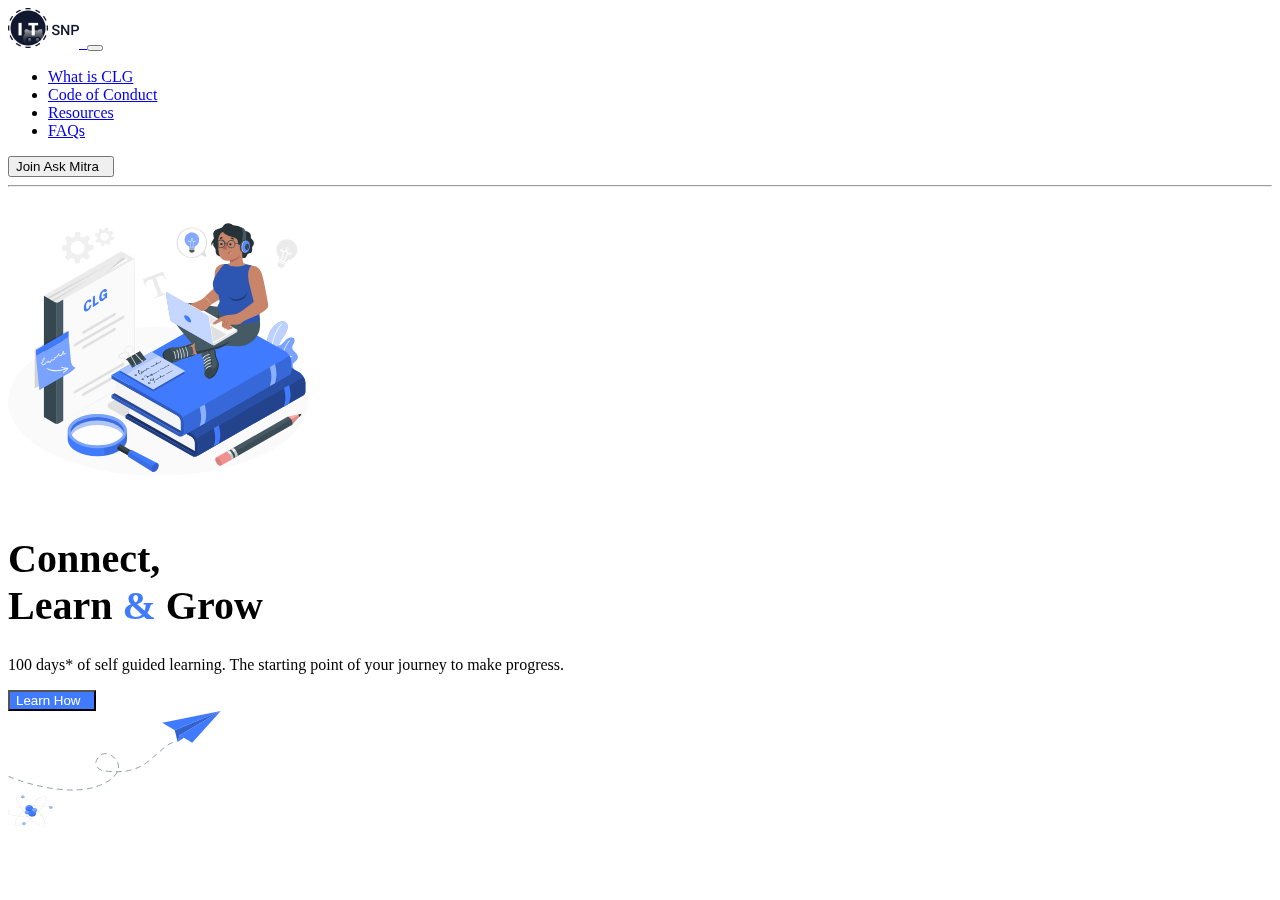
==== index.html @ a7770a08 "first commit" ====
<!DOCTYPE html>
<html lang="en">
  <head>
      <!-- Favicon  -->
      <link rel="shortcut icon" href="favicon.ico" type="image/x-icon">
      <link rel="apple-touch-icon" href="apple-touch-icon.png">
      
      <!-- HTML Meta Tags -->
      <title>Connect, Learn, Grow - Ask Mitra</title>
      <meta name="viewport" content="width=device-width, initial-scale=1, maximum-scale=1">
      <meta name="author" content="ITSNP ORG">
      <meta name="description" content="An initiative by ITSNP ORG to help women tech enthusiast connect and learn new skills daily for 100 days for at least an hour a day while connecting and creating projects together with future women leaders. The main reason of CLG is to make peer-inspiration more efficient">
      <meta name="keyword" content="askitsnp, itsnp, code, askmitra, connect-learn-grow, connect, learn, grow, challenge, 100-days-of-code, 100-days-ask-mitra-challenge">
      
      <!-- Facebook Meta Tags -->
      <meta property="og:url" content="https://www.askmitra.com" />
      <meta property="og:type" content="website" />
      <meta property="og:title" content="Connect, Learn, Grow - Ask Mitra" />
      <meta property="og:description" content="An initiative by ITSNP ORG to help women tech enthusiast connect and learn new skills daily for 100 days for at least an hour a day while connecting and creating projects together with future women leaders. The main reason of CLG is to make peer-inspiration more efficient" />
      <meta property="og:image" content="https://www.askmitra.com/images/og-image.png" />
      <meta property="fb:app_id" content="" />
      
      <!-- Twitter Meta Tags -->
      <meta name="twitter:card" content="summary_large_image">
      <meta property="twitter:domain" content="https://www.askmitra.com">
      <meta property="twitter:url" content="https://www.askmitra.com">
      <meta name="twitter:title" content="Connect, Learn, Grow - Ask Mitra">
      <meta name="twitter:description" content="An initiative by ITSNP ORG to help women tech enthusiast connect and learn new skills daily for 100 days for at least an hour a day while connecting and creating projects together with future women leaders. The main reason of CLG is to make peer-inspiration more efficient">
      <meta name="twitter:image" content="https://www.userrounak.com/images/og-image.png">

      <!-- Css Links  -->
      <link rel="stylesheet" href="https://cdn.jsdelivr.net/npm/bootstrap@5.2.0/dist/css/bootstrap.min.css" integrity="sha384-gH2yIJqKdNHPEq0n4Mqa/HGKIhSkIHeL5AyhkYV8i59U5AR6csBvApHHNl/vI1Bx" crossorigin="anonymous">
      <link rel="stylesheet" href="https://cdnjs.cloudflare.com/ajax/libs/font-awesome/6.1.2/css/all.min.css" integrity="sha512-1sCRPdkRXhBV2PBLUdRb4tMg1w2YPf37qatUFeS7zlBy7jJI8Lf4VHwWfZZfpXtYSLy85pkm9GaYVYMfw5BC1A==" crossorigin="anonymous" referrerpolicy="no-referrer" />
      <link rel="stylesheet" href="style.css">
      <!-- For Google Search result -->
      <link rel="canonical" href="https://askmitra.com/">
      
  </head>
  <body>
    <!-- NavBar -->
    <nav class="navbar navbar-expand-lg pt-3">
        <div class="container">
          <!-- NavBar Logo  -->
          <a href="https://www.itsnp.org" target="_blank" rel="nofollow" class="d-flex align-items-center col-md-3 mb-2 mb-md-0 text-dark text-decoration-none" >
            <img src="images/logo.png" alt="itsnp logo">&nbsp;
          </a>
          <!-- Mobile Hamburger Icon -->
          <button class="navbar-toggler" type="button" data-bs-toggle="collapse" data-bs-target="#navbar" aria-controls="navbar" aria-expanded="false" aria-label="Toggle navigation">
              <span class="navbar-toggler-icon"></span>
          </button>
          <div class="collapse navbar-collapse" id="navbar">
            <!-- Menu Links -->
            <ul class="navbar-nav me-auto lg-justify-content-center ms-2 mb-md-0  pl-md-0">
              <li><a href="#" class="nav-link px-lg-4 link-secondary">What is CLG</a></li>
              <li><a href="#" class="nav-link px-lg-4 link-dark">Code of Conduct</a></li>
              <li><a href="#" class="nav-link px-lg-4 link-dark">Resources</a></li>
              <li><a href="#" class="nav-link px-lg-4 link-dark">FAQs</a></li>
            </ul>   
            <!-- End Button -->
            <div class="col-md-3">
              <button type="button" class="btn btn-dark me-2 rounded-pill px-4">Join Ask Mitra &nbsp;<i class="fa-solid fa-arrow-right"></i></button>
            </div>
          </div>
        </div>
    </nav>
    <!-- Nav Bar End -->

    <hr>

    <main>
      <!-- Top Row -->
      <div class="row flex-sm-row-reverse justify-content-center mt-5 pt-5" style="max-width:100%;">
        <!-- Right Column -->
        <div class="col-xxl-4 col-11 text-xxl-end text-center">
          <!-- CLG Illustration -->
          <svg width="300" height="309" viewBox="0 0 367 309" fill="none" xmlns="http://www.w3.org/2000/svg">
            <path d="M53.7447 153.689C-17.9187 189.247 -17.9111 246.786 53.7447 282.344C125.401 317.902 241.592 317.869 313.255 282.344C384.919 246.818 384.911 189.247 313.255 153.689C241.599 118.132 125.408 118.164 53.7447 153.689Z" fill="#FAFAFA" />
            <path d="M325.518 183.301L318.724 179.382C318.724 179.382 314.679 162.598 316.29 147.532C318.555 126.319 332.553 118.341 337.872 120.167C343.191 121.994 344.738 128.172 335.931 140.824C330.734 148.287 324.354 163.78 325.518 183.301Z" fill="#407BFF" />
            <g opacity="0.65">
              <path d="M325.518 183.301L318.724 179.382C318.724 179.382 314.679 162.598 316.29 147.532C318.555 126.319 332.553 118.341 337.872 120.167C343.191 121.994 344.738 128.172 335.931 140.824C330.734 148.287 324.354 163.78 325.518 183.301Z" fill="white" />
            </g>
            <path d="M322.703 175.064H322.768C322.891 175.04 322.999 174.969 323.069 174.866C323.139 174.764 323.166 174.637 323.143 174.515C319.416 154.949 326.269 132.968 334.753 123.821C334.834 123.733 334.879 123.618 334.879 123.498C334.879 123.379 334.834 123.264 334.753 123.176C334.665 123.093 334.55 123.048 334.429 123.048C334.309 123.048 334.193 123.093 334.106 123.176C325.467 132.491 318.478 154.807 322.263 174.683C322.282 174.787 322.336 174.881 322.416 174.95C322.496 175.02 322.598 175.06 322.703 175.064Z" fill="white" />
            <path d="M342.596 193.152C343.612 193.668 346.311 191.363 347.061 190.802C348.352 189.829 349.369 188.539 350.012 187.058C350.735 185.379 350.916 183.518 350.53 181.732C350.325 180.789 350.055 179.862 349.721 178.956C349.41 178.059 349.074 177.162 348.796 176.264C348.431 175.4 348.246 174.471 348.252 173.534C348.401 171.655 349.993 170.267 351.449 169.06C353.054 167.73 354.684 165.994 354.587 163.747C354.49 162.017 353.507 160.455 352.361 159.145C351.216 157.834 349.876 156.705 348.834 155.317C348.023 154.353 347.566 153.141 347.54 151.883C347.603 151.106 347.823 150.351 348.187 149.662C348.906 148.158 349.889 146.763 350.362 145.143C350.834 143.523 350.653 141.593 349.365 140.528C348.31 139.656 346.777 139.604 345.443 139.759C344.172 139.984 342.962 140.477 341.897 141.205C338.422 143.368 336.597 147.699 332.883 149.417C331.446 150.062 329.848 150.288 328.353 150.766C326.858 151.243 325.331 152.102 324.697 153.542C323.441 156.388 326.198 159.681 325.344 162.676C324.606 165.323 322.108 166.452 320.814 168.873C320.281 169.939 320.106 171.148 320.315 172.32C320.542 174.307 321.129 176.237 322.05 178.014C323.086 179.836 324.234 181.593 325.486 183.275C325.486 183.275 342.467 193.074 342.596 193.152Z" fill="#407BFF" />
            <g opacity="0.3">
              <path d="M342.596 193.152C343.612 193.668 346.311 191.363 347.061 190.802C348.352 189.829 349.369 188.539 350.012 187.058C350.735 185.379 350.916 183.518 350.53 181.732C350.325 180.789 350.055 179.862 349.721 178.956C349.41 178.059 349.074 177.162 348.796 176.264C348.431 175.4 348.246 174.471 348.252 173.534C348.401 171.655 349.993 170.267 351.449 169.06C353.054 167.73 354.684 165.994 354.587 163.747C354.49 162.017 353.507 160.455 352.361 159.145C351.216 157.834 349.876 156.705 348.834 155.317C348.023 154.353 347.566 153.141 347.54 151.883C347.603 151.106 347.823 150.351 348.187 149.662C348.906 148.158 349.889 146.763 350.362 145.143C350.834 143.523 350.653 141.593 349.365 140.528C348.31 139.656 346.777 139.604 345.443 139.759C344.172 139.984 342.962 140.477 341.897 141.205C338.422 143.368 336.597 147.699 332.883 149.417C331.446 150.062 329.848 150.288 328.353 150.766C326.858 151.243 325.331 152.102 324.697 153.542C323.441 156.388 326.198 159.681 325.344 162.676C324.606 165.323 322.108 166.452 320.814 168.873C320.281 169.939 320.106 171.148 320.315 172.32C320.542 174.307 321.129 176.237 322.05 178.014C323.086 179.836 324.234 181.593 325.486 183.275C325.486 183.275 342.467 193.074 342.596 193.152Z" fill="white" />
            </g>
            <path d="M332.786 188.039C332.844 188.034 332.902 188.018 332.954 187.991C333.006 187.964 333.053 187.927 333.091 187.882C333.128 187.837 333.157 187.784 333.175 187.728C333.192 187.672 333.199 187.613 333.193 187.555C331.569 169.957 338.907 150.075 344.68 144.11C344.725 144.069 344.76 144.019 344.785 143.964C344.809 143.908 344.822 143.848 344.822 143.787C344.822 143.727 344.809 143.667 344.785 143.611C344.76 143.556 344.725 143.506 344.68 143.465C344.638 143.421 344.588 143.386 344.532 143.362C344.477 143.339 344.417 143.326 344.356 143.326C344.296 143.326 344.236 143.339 344.18 143.362C344.125 143.386 344.074 143.421 344.033 143.465C338.144 149.546 330.65 169.764 332.3 187.606C332.302 187.667 332.316 187.727 332.341 187.782C332.367 187.837 332.404 187.887 332.449 187.927C332.495 187.968 332.548 187.999 332.606 188.018C332.664 188.037 332.725 188.044 332.786 188.039Z" fill="white" />
            <path d="M334.539 166.362C334.582 166.367 334.626 166.367 334.669 166.362C340.26 164.322 347.32 163.657 347.391 163.651C347.451 163.644 347.509 163.625 347.561 163.594C347.613 163.564 347.659 163.524 347.695 163.475C347.731 163.427 347.756 163.371 347.769 163.313C347.783 163.254 347.784 163.193 347.773 163.134C347.769 163.076 347.753 163.018 347.726 162.966C347.7 162.914 347.662 162.867 347.617 162.83C347.571 162.792 347.519 162.765 347.462 162.748C347.406 162.732 347.346 162.727 347.288 162.734C347.217 162.734 340.04 163.418 334.345 165.497C334.235 165.538 334.145 165.62 334.095 165.726C334.046 165.833 334.04 165.954 334.08 166.065C334.114 166.158 334.177 166.237 334.26 166.29C334.343 166.344 334.441 166.369 334.539 166.362Z" fill="white" />
            <path d="M211.43 276.89L124.294 226.765C120.858 224.783 120.858 221.568 124.294 219.586L250.018 147.041C253.461 145.059 259.039 145.059 262.475 147.041L349.604 197.167C353.047 199.149 353.047 202.331 349.604 204.345L223.887 276.89C220.444 278.872 214.866 278.872 211.43 276.89Z" fill="#E0E0E0" />
            <path d="M338.848 49.7091L331.141 46.7267C331.03 46.6419 330.95 46.5235 330.912 46.3894C330.874 46.2552 330.881 46.1125 330.931 45.9824C330.981 45.8524 331.072 45.7421 331.191 45.668C331.309 45.5939 331.448 45.5599 331.587 45.5712L339.301 48.5536C339.401 48.5628 339.497 48.5951 339.582 48.6478C339.668 48.7006 339.739 48.7723 339.792 48.8575C339.845 48.9426 339.877 49.0388 339.886 49.1384C339.895 49.238 339.88 49.3383 339.844 49.4315C339.807 49.5246 339.75 49.608 339.675 49.6751C339.601 49.7422 339.512 49.7912 339.415 49.8181C339.319 49.845 339.217 49.8492 339.119 49.8303C339.02 49.8113 338.928 49.7699 338.848 49.7091Z" fill="#EBEBEB" />
            <path d="M332.687 54.2214C331.512 53.7657 330.566 52.8631 330.057 51.7119C329.549 50.5607 329.52 49.2551 329.976 48.0823C330.041 47.9418 330.155 47.8292 330.296 47.7652C330.437 47.7012 330.597 47.6901 330.746 47.7338L338.453 50.7161C338.53 50.744 338.601 50.7871 338.661 50.8428C338.721 50.8986 338.769 50.9659 338.802 51.0407C338.835 51.1154 338.853 51.1961 338.854 51.2779C338.856 51.3597 338.84 51.4409 338.809 51.5166C338.351 52.6802 337.451 53.6168 336.305 54.1231C335.159 54.6294 333.859 54.6647 332.687 54.2214Z" fill="#EBEBEB" />
            <path d="M353.052 37.0824C353.678 35.4701 353.969 33.7478 353.907 32.02C353.845 30.2922 353.433 28.5948 352.694 27.0309C351.955 25.4669 350.906 24.0689 349.609 22.9217C348.312 21.7744 346.796 20.9018 345.151 20.3566C342.066 19.3712 338.722 19.5757 335.781 20.9298C332.839 22.284 330.514 24.6892 329.264 27.6705C328.413 29.7566 328.132 32.0307 328.451 34.2604C328.769 36.4901 329.675 38.5956 331.076 40.3617C331.45 40.8228 331.696 41.3742 331.788 41.9602C331.88 42.5462 331.815 43.1461 331.6 43.6992C331.545 43.8336 331.545 43.9843 331.6 44.1187C331.663 44.2553 331.777 44.3619 331.917 44.4157L332.668 44.6997L333.464 45.0031C333.613 44.6094 333.833 44.0413 333.936 43.7895C334.803 41.6205 335.703 39.3805 335.878 36.8888C335.908 36.331 335.891 35.7717 335.826 35.2168C335.502 35.1469 335.184 35.052 334.875 34.9328C334.446 34.778 334.049 34.5461 333.703 34.2485C333.551 34.114 333.414 33.9624 333.296 33.7967C333.11 33.5672 333.009 33.2813 333.009 32.9865C333.009 32.6917 333.11 32.4059 333.296 32.1764C333.504 31.9024 333.798 31.7063 334.132 31.6196C334.465 31.5329 334.818 31.5608 335.133 31.6987C335.374 31.7882 335.593 31.9242 335.781 32.0989C336.333 32.6237 336.721 33.296 336.9 34.0355C337.557 34.0594 338.213 33.9743 338.842 33.7837C339.184 33.6896 339.517 33.5665 339.838 33.4158C339.652 32.8409 339.598 32.2318 339.679 31.6332C339.759 31.0345 339.973 30.4614 340.304 29.9557C340.533 29.6786 340.845 29.4812 341.194 29.3919C341.542 29.3026 341.911 29.3259 342.245 29.4587C342.443 29.541 342.627 29.6544 342.789 29.7943C342.983 29.9612 343.135 30.1702 343.235 30.4052C343.335 30.6403 343.38 30.8951 343.365 31.15C343.265 31.7457 343.035 32.3121 342.69 32.8087C342.346 33.3053 341.896 33.7198 341.372 34.0226C341.507 34.3477 341.669 34.6609 341.857 34.9586C342.175 35.4891 342.575 35.9662 343.041 36.3723L343.151 36.4692C343.56 36.1635 344.032 35.9546 344.533 35.8584C345.035 35.7622 345.551 35.7812 346.044 35.914C346.234 35.9891 346.411 36.0937 346.568 36.2239C346.749 36.3846 346.889 36.5848 346.979 36.8088C347.069 37.0328 347.105 37.2745 347.086 37.5149C347.065 37.8112 346.947 38.0924 346.749 38.3143C346.551 38.5363 346.285 38.6865 345.992 38.7415C345.338 38.863 344.662 38.7866 344.051 38.522C343.746 38.3953 343.45 38.2487 343.164 38.083C342.746 38.4556 342.357 38.8591 342 39.2902C340.414 41.2268 339.566 43.5184 338.764 45.7455C338.68 45.9779 338.46 46.5524 338.311 46.9397L339.113 47.2431L339.845 47.5272C339.982 47.5805 340.135 47.5779 340.27 47.52C340.406 47.462 340.513 47.3534 340.569 47.2173C340.787 46.6684 341.145 46.1856 341.606 45.8166C342.068 45.4476 342.619 45.205 343.203 45.1129C345.401 44.7395 347.465 43.8031 349.191 42.3955C350.918 40.9878 352.248 39.157 353.052 37.0824ZM335.794 33.8548C335.633 33.3306 335.273 32.8902 334.79 32.6282C334.667 32.5677 334.527 32.552 334.393 32.5838C334.26 32.6157 334.142 32.693 334.059 32.8025C334.013 32.8757 333.992 32.9617 333.999 33.0478C334.006 33.1339 334.041 33.2154 334.098 33.2802C334.402 33.6406 334.801 33.9089 335.25 34.0549L335.528 34.1582L335.981 34.3066L335.794 33.8548ZM337.554 45.2484C338.369 43.0665 339.288 40.5877 341.016 38.4768C341.355 38.0542 341.725 37.6572 342.122 37.289C341.339 36.5589 340.707 35.6814 340.265 34.7069C339.923 34.8565 339.57 34.9816 339.21 35.0813C338.534 35.2796 337.832 35.3796 337.127 35.3782C337.169 35.9196 337.169 36.4635 337.127 37.005C336.958 39.8066 335.929 42.3306 335.101 44.3641C335.011 44.5835 334.797 45.1258 334.655 45.5196L337.094 46.4556L337.554 45.2484ZM342.394 31.1112C342.396 30.953 342.35 30.7979 342.261 30.6668C342.172 30.5357 342.045 30.4349 341.897 30.3779C341.749 30.3209 341.587 30.3106 341.433 30.3482C341.279 30.3858 341.14 30.4696 341.035 30.5883C340.829 30.9348 340.695 31.319 340.64 31.7182C340.586 32.1174 340.612 32.5235 340.718 32.9123L340.77 33.2738L341.068 33.0478C341.407 32.8298 341.7 32.5461 341.928 32.2135C342.155 31.8809 342.314 31.5061 342.394 31.1112ZM346.102 37.4375C346.11 37.2975 346.072 37.1588 345.994 37.0423C345.916 36.9259 345.801 36.838 345.669 36.7919C345.404 36.7267 345.128 36.7143 344.859 36.7553C344.589 36.7962 344.33 36.8899 344.096 37.0308L343.663 37.2374L344.096 37.4375L344.362 37.5408C344.796 37.7318 345.275 37.8031 345.746 37.7473C345.856 37.7538 346.109 37.6892 346.128 37.4375H346.102Z" fill="#EBEBEB" />
            <path d="M165.021 68.4303L168.438 77.5711L169.545 77.1451L168.464 74.2595C167.881 72.7102 169.111 70.8188 171.188 70.0442L176.365 68.1076L183.018 85.8081C183.182 86.2402 183.259 86.7006 183.243 87.1625C183.228 87.6244 183.121 88.0786 182.928 88.499C182.736 88.9193 182.462 89.2973 182.121 89.6111C181.781 89.9248 181.382 90.1681 180.947 90.3269L177.711 91.534L178.08 92.5281L195.721 85.9566L195.313 84.9367L192.078 86.1438C191.209 86.4758 190.244 86.4501 189.395 86.0724C188.545 85.6947 187.881 84.9959 187.548 84.1297L180.921 66.4163L186.098 64.4797C188.182 63.6986 190.343 64.3312 190.926 65.8805L192.006 68.766L193.119 68.3658L189.696 59.225L165.021 68.4303Z" fill="#EBEBEB" />
            <path d="M129.63 17.2982L127.391 16.53C127.251 16.4665 127.13 16.3675 127.04 16.243C126.95 16.1184 126.895 15.9725 126.879 15.8199C126.847 15.3845 126.777 14.9527 126.672 14.5289C126.67 14.3364 126.717 14.1465 126.809 13.9772C126.901 13.8078 127.034 13.6644 127.196 13.5606L128.607 12.5019C128.97 12.2308 129.151 11.8563 129.008 11.611L127.604 9.37749C127.462 9.15801 127.041 9.12573 126.653 9.30002L124.944 10.0876C124.783 10.1729 124.603 10.2175 124.42 10.2175C124.237 10.2175 124.058 10.1729 123.896 10.0876C123.537 9.78751 123.154 9.51761 122.751 9.28066C122.623 9.18848 122.524 9.06349 122.462 8.91907C122.4 8.77465 122.379 8.61625 122.401 8.46083L122.692 6.33702C122.713 6.18603 122.68 6.03255 122.598 5.90377C122.516 5.77499 122.392 5.67921 122.246 5.63339L119.709 5.0524C119.542 5.03627 119.375 5.07826 119.236 5.17124C119.097 5.26422 118.994 5.40243 118.946 5.56238L118.24 7.42797C118.166 7.60001 118.048 7.74989 117.898 7.86302C117.749 7.97616 117.572 8.04867 117.386 8.07351C117.027 8.10635 116.67 8.16241 116.318 8.24135C116.154 8.28853 115.98 8.29556 115.812 8.26186C115.645 8.22816 115.487 8.1547 115.354 8.04769L113.853 6.16918C113.691 5.96261 113.257 5.98197 112.875 6.20791L111.083 7.2795C110.708 7.50544 110.494 7.87985 110.604 8.11869L111.633 10.249C111.665 10.4344 111.651 10.6249 111.592 10.8038C111.534 10.9827 111.432 11.1445 111.296 11.2754C111.128 11.4819 110.966 11.7014 110.811 11.9209C110.713 12.0874 110.574 12.2266 110.408 12.3258C110.242 12.4251 110.053 12.4812 109.86 12.489L107.595 12.2178C107.43 12.2092 107.268 12.2589 107.136 12.3581C107.005 12.4573 106.913 12.5997 106.877 12.7601L106.301 15.0324C106.254 15.1803 106.263 15.3399 106.324 15.4822C106.386 15.6244 106.497 15.7397 106.637 15.807L108.837 16.6139C108.978 16.6741 109.1 16.7713 109.191 16.8952C109.281 17.0191 109.335 17.1651 109.349 17.3176C109.383 17.7527 109.453 18.1844 109.556 18.6086C109.559 18.8022 109.512 18.9933 109.421 19.1639C109.329 19.3345 109.195 19.4789 109.032 19.5834L107.627 20.6421C107.265 20.9132 107.084 21.2876 107.22 21.5329L108.637 23.7794C108.773 23.9988 109.2 24.0376 109.582 23.8568L111.29 23.0757C111.451 22.9887 111.631 22.9432 111.814 22.9432C111.997 22.9432 112.177 22.9887 112.338 23.0757C112.698 23.3743 113.081 23.6441 113.484 23.8827C113.611 23.9768 113.71 24.1031 113.771 24.2483C113.833 24.3936 113.854 24.5526 113.833 24.7089L113.542 26.8263C113.521 26.9773 113.555 27.1308 113.636 27.2595C113.718 27.3883 113.843 27.4841 113.989 27.5299L116.532 28.1109C116.697 28.1283 116.863 28.0876 117.001 27.9956C117.14 27.9036 117.241 27.7663 117.289 27.6074L117.994 25.7353C118.07 25.564 118.188 25.4148 118.337 25.3018C118.487 25.1888 118.663 25.1158 118.848 25.0898C119.21 25.0586 119.568 25.0047 119.923 24.9284C120.087 24.8784 120.261 24.8699 120.429 24.9037C120.598 24.9376 120.755 25.0126 120.887 25.1221L122.427 26.9489C122.589 27.1491 123.029 27.1297 123.404 26.9038L125.197 25.8386C125.579 25.6127 125.792 25.2383 125.676 24.9994L124.647 22.8627C124.619 22.6773 124.634 22.4879 124.693 22.3096C124.751 22.1314 124.851 21.9693 124.983 21.8363C125.158 21.631 125.32 21.4154 125.469 21.1908C125.57 21.0249 125.71 20.886 125.877 20.7859C126.043 20.6858 126.232 20.6276 126.426 20.6162L128.691 20.8874C128.855 20.8957 129.017 20.8458 129.147 20.7465C129.277 20.6472 129.368 20.505 129.403 20.3451L129.979 18.0728C130.025 17.9234 130.014 17.7625 129.95 17.6201C129.886 17.4777 129.772 17.3633 129.63 17.2982ZM123.119 17.7113C122.775 19.0176 121.93 20.137 120.768 20.8297C119.605 21.5224 118.217 21.7331 116.901 21.4167C116.254 21.2793 115.642 21.0137 115.1 20.6357C114.559 20.2576 114.099 19.7748 113.748 19.216C113.398 18.6571 113.163 18.0337 113.059 17.3826C112.954 16.7316 112.982 16.0662 113.141 15.4261C113.493 14.1244 114.339 13.0101 115.499 12.3187C116.659 11.6273 118.044 11.4129 119.36 11.7208C120.005 11.8598 120.616 12.1264 121.157 12.5049C121.697 12.8834 122.157 13.3661 122.507 13.9245C122.857 14.4829 123.092 15.1057 123.197 15.7561C123.303 16.4065 123.276 17.0713 123.119 17.7113Z" fill="#F0F0F0" />
            <path d="M103.596 26.7553L99.7129 26.4002C99.4655 26.3574 99.2341 26.2491 99.0429 26.0868C98.8517 25.9244 98.7077 25.7139 98.6257 25.4771C98.4004 24.8111 98.1234 24.1637 97.7974 23.5405C97.7194 23.2355 97.72 22.9157 97.7992 22.6109C97.8784 22.3062 98.0336 22.0264 98.2504 21.7976L100.069 19.5705C100.535 18.996 100.671 18.2794 100.367 17.9954L97.2732 15.0001C96.9691 14.7032 96.2831 14.8129 95.7395 15.2454L93.3063 17.1304C93.0858 17.3325 92.8185 17.4772 92.5284 17.5515C92.2382 17.6259 91.9342 17.6275 91.6432 17.5564C90.9587 17.217 90.2464 16.9363 89.5142 16.7172C89.2763 16.6194 89.0695 16.4591 88.9156 16.2533C88.7618 16.0476 88.6667 15.8041 88.6406 15.5488L88.2717 12.0694C88.2507 11.8242 88.1428 11.5946 87.9672 11.4218C87.7916 11.249 87.56 11.1445 87.3139 11.1269L83.0558 11.1914C82.7858 11.2312 82.5379 11.3628 82.3539 11.5639C82.17 11.7651 82.0613 12.0234 82.0463 12.2953L81.6645 15.523C81.6218 15.8343 81.4977 16.1288 81.3045 16.377C81.1114 16.6252 80.8561 16.8182 80.5644 16.9367C80.0071 17.1214 79.4605 17.3369 78.9272 17.5822C78.6852 17.7223 78.4129 17.8019 78.1335 17.8143C77.854 17.8266 77.5757 17.7714 77.3223 17.6532L74.2096 15.2519C73.8731 14.9936 73.1872 15.1938 72.6759 15.7037L70.2492 18.0922C69.738 18.5957 69.5438 19.28 69.8156 19.6092L72.2812 22.598C72.553 22.9273 72.4624 23.7084 72.1518 24.3539C71.9576 24.7541 71.7894 25.1608 71.634 25.574C71.5414 25.8787 71.3748 26.156 71.149 26.3812C70.9233 26.6064 70.6453 26.7726 70.3398 26.865L66.6382 27.3169C66.3757 27.3684 66.1397 27.5105 65.9716 27.7183C65.8036 27.926 65.7143 28.1862 65.7193 28.453V32.2875C65.6999 32.5396 65.7733 32.7902 65.9258 32.9922C66.0783 33.1942 66.2994 33.3338 66.5476 33.3849L70.4304 33.74C70.6785 33.7831 70.9105 33.8913 71.1028 34.0535C71.295 34.2158 71.4404 34.4262 71.524 34.6631C71.7443 35.33 72.0192 35.9777 72.3459 36.5997C72.4239 36.9047 72.4233 37.2245 72.3441 37.5293C72.2649 37.834 72.1097 38.1138 71.8929 38.3426L70.0098 40.5697C69.5438 41.1443 69.4079 41.8608 69.7186 42.1448L72.8377 45.1659C73.1419 45.4629 73.8278 45.3531 74.3714 44.9206L76.7787 42.984C76.9999 42.7899 77.265 42.6521 77.5513 42.5824C77.8375 42.5127 78.1364 42.5132 78.4224 42.5838C79.1087 42.9243 79.8232 43.2051 80.5579 43.423C80.7942 43.5223 80.9993 43.6832 81.1519 43.8888C81.3045 44.0943 81.3988 44.337 81.4251 44.5914L81.7939 48.0708C81.8156 48.3201 81.9273 48.5531 82.1082 48.7265C82.2891 48.8998 82.527 49.0018 82.7776 49.0133L87.0357 48.9488C87.3057 48.909 87.5537 48.7774 87.7376 48.5763C87.9216 48.3751 88.0302 48.1168 88.0452 47.8449L88.4335 44.6172C88.4798 44.3104 88.6057 44.0209 88.7986 43.7774C88.9916 43.534 89.2449 43.3451 89.5336 43.2293C90.0898 43.0474 90.6344 42.8318 91.1644 42.5838C91.4075 42.4437 91.6808 42.3641 91.9613 42.3517C92.2418 42.3394 92.5212 42.3946 92.7757 42.5128L95.8949 44.8754C96.2314 45.1337 96.9173 44.9335 97.435 44.4236L99.8553 42.0351C100.367 41.5316 100.561 40.8473 100.289 40.5181L97.8362 37.5293C97.5644 37.2 97.655 36.4189 97.9657 35.7734C98.1596 35.3761 98.3325 34.9688 98.4834 34.5533C98.576 34.2486 98.7426 33.9713 98.9684 33.7461C99.1941 33.5209 99.4721 33.3547 99.7776 33.2623L103.479 32.8104C103.742 32.759 103.979 32.6172 104.148 32.4096C104.317 32.202 104.408 31.9417 104.405 31.6743V27.8462C104.42 27.5984 104.348 27.353 104.2 27.1533C104.052 26.9537 103.838 26.8127 103.596 26.7553ZM93.4228 29.9442C93.3742 32.1468 92.4684 34.2441 90.897 35.7923C89.3257 37.3405 87.2122 38.2181 85.0037 38.2393C83.9249 38.2722 82.8504 38.0886 81.844 37.6995C80.8376 37.3105 79.9197 36.7238 79.1448 35.9743C78.3699 35.2248 77.7538 34.3277 77.3329 33.3362C76.912 32.3448 76.6949 31.2791 76.6946 30.2024C76.7415 27.9998 77.6457 25.9018 79.2158 24.3524C80.786 22.8031 82.8988 21.9238 85.1072 21.9009C86.1872 21.8671 87.2629 22.0502 88.2705 22.4393C89.278 22.8284 90.197 23.4155 90.9726 24.1658C91.7483 24.9161 92.3649 25.8142 92.7858 26.8069C93.2067 27.7995 93.4234 28.8664 93.4228 29.9442Z" fill="#F0F0F0" />
            <path d="M59.6974 97.9185V245.591C58.9544 245.589 58.2232 245.405 57.5683 245.055H57.5166L57.4518 245.017L43.9398 237.206V88.8423L57.5489 96.6791L59.6909 97.912L59.6974 97.9185Z" fill="#E0E0E0" />
            <path d="M138.55 34.3333L43.9204 88.8358L59.6909 97.9185L154.327 43.416L138.55 34.3333Z" fill="#EBEBEB" />
            <path d="M154.527 191.689L67.5794 241.744L61.9364 244.971C61.2563 245.365 60.4838 245.572 59.6974 245.572V97.9185L61.4964 96.8792L61.8782 96.6533H61.917L67.56 93.4256L154.327 43.416L154.527 191.689Z" fill="#FAFAFA" />
            <path d="M59.6909 97.9185H59.6974L106.925 70.5156L154.204 43.2095L154.56 43.0093V43.416L154.747 117.549L154.76 191.689V191.824L154.644 191.889L108.316 218.485L61.9364 244.991L108.148 218.195L154.411 191.489L154.294 191.689L154.1 117.556L154.087 43.416L154.443 43.6226L107.093 70.8125L59.6974 97.9185H59.6909Z" fill="#E0E0E0" />
            <path opacity="0.1" d="M54.1774 167.907L55.5816 95.5494L96.0983 70.3284L53.6791 94.452L54.1774 167.907Z" fill="black" />
            <path opacity="0.1" d="M49.8675 186.531L49.984 92.3282L129.497 47.0697L48.1268 91.2566L49.8675 186.531Z" fill="black" />
            <path opacity="0.1" d="M145.403 45.2945C145.584 45.6431 145.675 45.8497 145.675 45.8497L119.751 60.7874L140.304 41.9377C142.911 42.4154 144.516 43.6032 145.403 45.2945Z" fill="black" />
            <path d="M119.751 60.7551L145.649 45.8368L145.804 41.7118L119.751 60.7551Z" fill="#FAFAFA" />
            <path d="M141.158 116.452L81.622 150.749C80.8649 151.182 80.2566 150.749 80.2566 149.723C80.2648 149.216 80.3927 148.717 80.6299 148.269C80.8672 147.82 81.2071 147.434 81.622 147.141L141.158 112.843C141.908 112.411 142.517 112.843 142.517 113.87C142.509 114.376 142.382 114.874 142.146 115.323C141.91 115.771 141.572 116.158 141.158 116.452Z" fill="#E0E0E0" />
            <path d="M130.661 131.525L92.1056 153.744C91.3484 154.177 90.7401 153.744 90.7401 152.718C90.7483 152.211 90.8762 151.713 91.1135 151.264C91.3507 150.815 91.6906 150.429 92.1056 150.136L130.661 127.923C131.412 127.49 132.02 127.923 132.02 128.949C132.012 129.455 131.885 129.951 131.648 130.399C131.412 130.846 131.074 131.232 130.661 131.525Z" fill="#E0E0E0" />
            <path d="M141.158 174.15L81.622 208.447C80.8649 208.879 80.2566 208.447 80.2566 207.421C80.2648 206.913 80.3927 206.415 80.6299 205.967C80.8672 205.518 81.2071 205.132 81.622 204.838L141.158 170.541C141.908 170.109 142.517 170.541 142.517 171.568C142.509 172.074 142.382 172.572 142.146 173.02C141.91 173.469 141.572 173.856 141.158 174.15Z" fill="#E0E0E0" />
            <path d="M130.661 189.249L92.1056 211.462C91.3484 211.894 90.7401 211.429 90.7401 210.435C90.7483 209.928 90.8762 209.43 91.1135 208.981C91.3507 208.533 91.6906 208.146 92.1056 207.853L130.661 185.647C131.412 185.208 132.02 185.647 132.02 186.667C132.013 187.173 131.886 187.671 131.65 188.12C131.414 188.568 131.075 188.955 130.661 189.249Z" fill="#E0E0E0" />
            <path d="M130.661 113.269L92.1056 135.476C91.3484 135.908 90.7401 135.476 90.7401 134.449C90.7483 133.942 90.8762 133.444 91.1135 132.995C91.3507 132.547 91.6906 132.16 92.1056 131.867L130.661 109.661C131.412 109.228 132.02 109.661 132.02 110.687C132.013 111.194 131.886 111.692 131.65 112.14C131.414 112.589 131.075 112.976 130.661 113.269Z" fill="#E0E0E0" />
            <path d="M59.6974 240.246V245.61C58.9544 245.609 58.2232 245.425 57.5683 245.075H57.5166L57.4518 245.036L43.9398 237.206V88.8423L57.4648 96.6339C57.4973 96.6549 57.532 96.6722 57.5683 96.6855C58.2244 97.046 58.9613 97.2348 59.7103 97.2342V240.246H59.6974Z" fill="#37474F" />
            <path d="M67.5794 93.374V241.744L61.9364 244.971C61.2563 245.365 60.4838 245.572 59.6974 245.572V97.2278C60.4646 97.2324 61.2193 97.0342 61.8847 96.6533H61.9235L67.5794 93.374Z" fill="#455A64" />
            <path d="M73.0562 254.345V264.189C73.0562 269.534 76.596 274.873 83.6756 278.953C97.8283 287.106 120.788 287.106 134.947 278.953C142.027 274.873 145.567 269.534 145.567 264.189V254.345C145.567 249 142.027 243.655 134.947 239.581C120.788 231.428 97.8347 231.428 83.6756 239.581C76.596 243.674 73.0562 249 73.0562 254.345ZM142.059 254.345C142.059 258.618 138.908 262.788 133.194 266.081C126.871 269.721 118.387 271.729 109.308 271.729C100.229 271.729 91.7517 269.721 85.4293 266.081C79.7087 262.788 76.5636 258.618 76.5636 254.345C76.5636 250.071 79.7087 245.901 85.4293 242.609C91.7517 238.968 100.229 236.961 109.308 236.961C118.387 236.961 126.871 238.968 133.194 242.609C138.908 245.901 142.059 250.071 142.059 254.345Z" fill="#407BFF" />
            <path opacity="0.3" d="M134.947 239.581C120.788 231.428 97.8347 231.428 83.6756 239.581C69.5164 247.735 69.5164 260.955 83.6756 269.108C97.8347 277.261 120.788 277.261 134.947 269.108C149.107 260.955 149.107 247.735 134.947 239.581ZM133.194 266.048C126.871 269.689 118.387 271.697 109.308 271.697C100.229 271.697 91.7517 269.689 85.4293 266.048C79.7087 262.756 76.5636 258.586 76.5636 254.313C76.5636 250.039 79.7087 245.869 85.4293 242.577C91.7517 238.936 100.236 236.928 109.308 236.928C118.381 236.928 126.871 238.936 133.194 242.577C138.914 245.869 142.059 250.039 142.059 254.313C142.059 258.586 138.914 262.788 133.194 266.081V266.048Z" fill="white" />
            <path d="M142.066 254.345C142.045 256.084 141.556 257.785 140.649 259.27C139.212 256.785 136.675 254.455 133.194 252.453C126.871 248.813 118.388 246.805 109.308 246.805C100.229 246.805 91.7517 248.838 85.4422 252.453C81.9607 254.455 79.4304 256.785 77.9809 259.27C77.0797 257.783 76.5927 256.083 76.5701 254.345C76.5701 250.071 79.7216 245.901 85.4422 242.603C91.7647 238.968 100.249 236.961 109.321 236.961C118.394 236.961 126.884 238.968 133.207 242.603C138.914 245.901 142.066 250.071 142.066 254.345Z" fill="#407BFF" />
            <path opacity="0.1" d="M142.066 254.345C142.045 256.084 141.556 257.785 140.649 259.27C139.212 256.785 136.675 254.455 133.194 252.453C126.871 248.813 118.388 246.805 109.308 246.805C100.229 246.805 91.7517 248.838 85.4422 252.453C81.9607 254.455 79.4304 256.785 77.9809 259.27C77.0797 257.783 76.5927 256.083 76.5701 254.345C76.5701 250.071 79.7216 245.901 85.4422 242.603C91.7647 238.968 100.249 236.961 109.321 236.961C118.394 236.961 126.884 238.968 133.207 242.603C138.914 245.901 142.066 250.071 142.066 254.345Z" fill="black" />
            <path opacity="0.6" d="M133.194 247.063C126.871 243.422 118.387 241.421 109.308 241.421C100.229 241.421 91.7517 243.422 85.4293 247.063C80.7117 249.781 77.7479 253.093 76.8549 256.572C77.7479 260.051 80.7376 263.363 85.4293 266.081C91.7517 269.721 100.236 271.729 109.308 271.729C118.381 271.729 126.871 269.721 133.194 266.081C137.911 263.363 140.875 260.051 141.768 256.572C140.875 253.093 137.911 249.781 133.194 247.063Z" fill="white" />
            <path opacity="0.1" d="M117.857 274.66V284.498C123.853 283.759 129.652 281.884 134.941 278.972C142.027 274.892 145.567 269.547 145.567 264.202V254.345C145.563 253.255 145.417 252.17 145.133 251.117C146.848 257.476 143.457 264.209 134.947 269.108C130.055 271.929 124.115 273.769 117.857 274.66Z" fill="black" />
            <path d="M133.867 275.376C133.911 274.496 134.163 273.639 134.601 272.874C135.04 272.109 135.653 271.458 136.391 270.974C136.646 270.789 136.945 270.675 137.258 270.642C137.572 270.609 137.889 270.659 138.177 270.787L150.381 277.733C150.64 277.914 150.846 278.161 150.977 278.448C151.107 278.735 151.159 279.052 151.126 279.366C151.081 280.246 150.829 281.103 150.391 281.868C149.952 282.633 149.34 283.284 148.602 283.768C148.347 283.955 148.046 284.071 147.73 284.103C147.415 284.135 147.097 284.081 146.809 283.949L134.624 277.016C134.364 276.834 134.157 276.586 134.024 276.298C133.891 276.01 133.836 275.692 133.867 275.376Z" fill="#37474F" />
            <path d="M134.624 277.016C134.364 276.834 134.157 276.586 134.024 276.298C133.891 276.01 133.836 275.692 133.867 275.376C133.879 274.721 134.026 274.075 134.3 273.479L150.038 282.458C149.658 282.987 149.176 283.437 148.621 283.781C148.366 283.968 148.065 284.084 147.75 284.116C147.434 284.147 147.116 284.094 146.829 283.962L134.624 277.016Z" fill="#263238" />
            <path d="M146.563 283.743C146.622 282.598 146.949 281.484 147.519 280.489C148.089 279.494 148.885 278.647 149.844 278.017C150.174 277.78 150.559 277.632 150.963 277.588C151.367 277.543 151.775 277.605 152.148 277.765L183.023 293.561L176.978 304.206L147.566 285.879C147.224 285.644 146.95 285.322 146.774 284.947C146.597 284.571 146.525 284.155 146.563 283.743Z" fill="#407BFF" />
            <path opacity="0.1" d="M177.017 304.219L147.566 285.879C147.227 285.642 146.958 285.319 146.785 284.944C146.612 284.568 146.542 284.154 146.583 283.743C146.628 282.507 147.008 281.307 147.683 280.27L180.156 298.732L177.017 304.219Z" fill="black" />
            <path d="M180.072 303.896C181.331 303.072 182.378 301.962 183.126 300.657C183.874 299.352 184.302 297.89 184.375 296.389C184.375 293.632 182.434 292.515 180.033 293.91C178.774 294.735 177.729 295.845 176.981 297.15C176.233 298.454 175.804 299.916 175.729 301.417C175.736 304.174 177.684 305.284 180.072 303.896Z" fill="#407BFF" />
            <g opacity="0.2">
              <path d="M180.072 303.896C181.331 303.072 182.378 301.962 183.126 300.657C183.874 299.352 184.302 297.89 184.375 296.389C184.375 293.632 182.434 292.515 180.033 293.91C178.774 294.735 177.729 295.845 176.981 297.15C176.233 298.454 175.804 299.916 175.729 301.417C175.736 304.174 177.684 305.284 180.072 303.896Z" fill="black" />
            </g>
            <path d="M342.037 236.613L358.112 233.476C358.214 233.456 358.319 233.468 358.414 233.511C358.508 233.554 358.587 233.625 358.639 233.715C358.691 233.804 358.714 233.908 358.704 234.011C358.694 234.114 358.652 234.211 358.585 234.289L347.674 246.613L342.037 236.613Z" fill="#FFA8A7" />
            <path d="M358.584 234.289C358.652 234.211 358.694 234.114 358.704 234.011C358.714 233.908 358.691 233.804 358.639 233.715C358.587 233.625 358.508 233.554 358.414 233.511C358.319 233.468 358.214 233.456 358.112 233.476L354.974 234.089C355.407 234.358 355.758 234.742 355.987 235.198C356.215 235.654 356.312 236.164 356.268 236.671V236.949L358.584 234.289Z" fill="#263238" />
            <path d="M272.704 289.586L273.999 288.837L275.584 287.933L347.648 246.619C348.179 244.853 348.019 242.953 347.202 241.3C346.063 238.756 343.849 236.742 342.025 236.626L269.999 277.94L266.977 279.638C269.003 278.644 274.723 288.54 272.704 289.586Z" fill="#455A64" />
            <path d="M277.732 286.739L280.664 285.054C281.531 284.589 281.033 282.472 280.017 280.271C278.671 277.353 276.037 274.526 274.885 275.106L272.717 276.346L271.954 276.804C273.105 276.197 275.746 279.018 277.085 281.969C278.056 284.073 278.548 286.119 277.81 286.681C277.79 286.707 277.763 286.727 277.732 286.739Z" fill="#EBEBEB" />
            <path d="M272.704 289.586L275.61 287.933C277.597 286.9 272.109 277.288 270.012 277.921C269.969 277.93 269.928 277.946 269.889 277.966L266.977 279.658C269.003 278.644 274.723 288.54 272.704 289.586Z" fill="#EBEBEB" />
            <path opacity="0.15" d="M358.656 233.754L358.112 233.476L346.464 239.841L271.106 283.047C270.996 282.866 270.899 282.853 270.828 282.976C272.542 285.642 273.837 289.005 272.704 289.586L273.998 288.837L275.584 287.933L347.648 246.619L358.559 234.296C358.631 234.228 358.679 234.138 358.696 234.041C358.714 233.943 358.7 233.842 358.656 233.754Z" fill="black" />
            <path d="M260.383 296.622L272.678 289.586C273.546 289.14 273.067 287.004 272.07 284.854C270.737 281.923 268.11 279.077 266.951 279.658L254.598 286.739C252.145 288.153 254.403 293.472 257.141 295.848C258.157 296.732 259.296 297.132 260.383 296.622Z" fill="#F28F8F" />
            <path opacity="0.1" d="M261.114 292.807C260.409 290.038 258.157 287.32 256.093 286.739C255.788 286.63 255.461 286.595 255.14 286.638C254.82 286.681 254.514 286.799 254.248 286.984C252.391 288.701 254.546 293.588 257.141 295.835C258.137 296.713 259.257 297.126 260.318 296.648C261.244 296.106 261.6 294.686 261.114 292.807Z" fill="black" />
            <path d="M143.881 234.992L229.198 283.051L360.221 208.05L274.911 159.984L143.881 234.992Z" fill="#407BFF" />
            <path opacity="0.6" d="M143.881 234.992L229.198 283.051L360.221 208.05L274.911 159.984L143.881 234.992Z" fill="black" />
            <path d="M230.127 279.537L147.682 232.811C149.726 227.016 149.576 225.256 147.254 217.537L229.198 263.786C229.198 263.786 230.684 263.679 230.127 279.537Z" fill="#F5F5F5" />
            <path d="M225.197 257.45C229.355 259.83 232.728 265.625 232.728 270.386V280.492C232.728 285.261 229.355 287.185 225.197 284.804L143.888 238.734V234.992L224.168 280.193C226.662 281.618 228.684 280.464 228.677 277.606L228.605 268.604C228.516 267.046 228.059 265.531 227.272 264.182C226.485 262.833 225.39 261.689 224.075 260.842L143.888 215.634V211.358L225.197 257.45Z" fill="#407BFF" />
            <path opacity="0.5" d="M225.197 257.45C229.355 259.83 232.728 265.625 232.728 270.386V280.492C232.728 285.261 229.355 287.185 225.197 284.804L143.888 238.734V234.992L224.168 280.193C226.662 281.618 228.684 280.464 228.677 277.606L228.605 268.604C228.516 267.046 228.059 265.531 227.272 264.182C226.485 262.833 225.39 261.689 224.075 260.842L143.888 215.634V211.358L225.197 257.45Z" fill="black" />
            <path d="M143.888 211.358L274.911 136.385L356.213 182.449C360.371 184.83 363.743 190.631 363.75 195.385V205.499C363.75 207.872 362.915 209.547 361.543 210.331L230.52 285.332C231.884 284.548 232.72 282.873 232.728 280.5V270.379C232.728 265.618 229.355 259.823 225.197 257.443L143.888 211.358Z" fill="#407BFF" />
            <path opacity="0.35" d="M143.888 211.358L274.911 136.385L356.213 182.449C360.371 184.83 363.743 190.631 363.75 195.385V205.499C363.75 207.872 362.915 209.547 361.543 210.331L230.52 285.332C231.884 284.548 232.72 282.873 232.728 280.5V270.379C232.728 265.618 229.355 259.823 225.197 257.443L143.888 211.358Z" fill="black" />
            <path d="M230.534 263.023C231.886 265.247 232.643 267.78 232.735 270.379V280.492C232.735 282.866 231.892 284.541 230.527 285.325L361.543 210.331C362.915 209.547 363.743 207.872 363.751 205.499V195.385C363.653 192.786 362.893 190.255 361.543 188.03L230.534 263.023Z" fill="#407BFF" />
            <path opacity="0.45" d="M230.534 263.023C231.886 265.247 232.643 267.78 232.735 270.379V280.492C232.735 282.866 231.892 284.541 230.527 285.325L361.543 210.331C362.915 209.547 363.743 207.872 363.751 205.499V195.385C363.653 192.786 362.893 190.255 361.543 188.03L230.534 263.023Z" fill="black" />
            <path d="M343.845 198.051C346.282 208.628 346.253 212.762 343.845 220.523L337.608 224.087C340.015 216.325 340.044 212.191 337.608 201.615L343.845 198.051Z" fill="#407BFF" />
            <path d="M257.899 247.315C260.343 257.892 260.307 261.89 257.899 269.645L251.662 273.208C254.07 265.454 254.105 261.455 251.662 250.878L257.899 247.315Z" fill="#407BFF" />
            <path d="M126.669 210.125L211.986 258.184L343.009 183.183L257.699 135.117L126.669 210.125Z" fill="#407BFF" />
            <path opacity="0.4" d="M126.669 210.125L211.986 258.184L343.009 183.183L257.699 135.117L126.669 210.125Z" fill="black" />
            <path d="M212.886 254.67L130.47 207.944C132.521 202.149 132.364 199.555 130.049 191.836L211.986 238.085C211.986 238.085 213.479 238.812 212.886 254.67Z" fill="#F5F5F5" />
            <path d="M207.992 231.749C212.151 234.129 215.523 239.924 215.523 244.685V255.625C215.523 260.393 212.151 262.318 207.985 259.937L126.676 213.866V210.125L206.956 255.326C209.45 256.751 211.472 255.597 211.472 252.739L211.4 242.903C211.311 241.346 210.854 239.832 210.069 238.483C209.283 237.135 208.19 235.99 206.878 235.141L126.676 189.919V185.642L207.992 231.749Z" fill="#407BFF" />
            <path opacity="0.25" d="M207.992 231.749C212.151 234.129 215.523 239.924 215.523 244.685V255.625C215.523 260.393 212.151 262.318 207.985 259.937L126.676 213.866V210.125L206.956 255.326C209.45 256.751 211.472 255.597 211.472 252.739L211.4 242.903C211.311 241.346 210.854 239.832 210.069 238.483C209.283 237.135 208.19 235.99 206.878 235.141L126.676 189.919V185.642L207.992 231.749Z" fill="black" />
            <path d="M126.676 185.699L257.699 110.684L339.008 156.748C343.159 159.129 346.538 164.923 346.538 169.684V180.632C346.538 183.005 345.702 184.68 344.331 185.464L213.308 260.465C214.68 259.681 215.508 258.006 215.515 255.632V244.678C215.515 239.917 212.136 234.122 207.985 231.742L126.676 185.699Z" fill="#407BFF" />
            <path d="M213.322 237.322C214.679 239.545 215.439 242.078 215.53 244.678V255.632C215.53 258.006 214.694 259.681 213.322 260.465L344.352 185.464C345.724 184.68 346.56 183.005 346.56 180.632V169.684C346.469 167.084 345.709 164.551 344.352 162.329L213.322 237.322Z" fill="#407BFF" />
            <path opacity="0.15" d="M213.322 237.322C214.679 239.545 215.439 242.078 215.53 244.678V255.632C215.53 258.006 214.694 259.681 213.322 260.465L344.352 185.464C345.724 184.68 346.56 183.005 346.56 180.632V169.684C346.469 167.084 345.709 164.551 344.352 162.329L213.322 237.322Z" fill="black" />
            <path d="M326.633 172.35C329.077 182.927 329.041 187.895 326.633 195.656L320.396 199.22C322.803 191.458 322.839 186.49 320.396 175.914L326.633 172.35Z" fill="#407BFF" />
            <path d="M240.694 221.671C243.138 232.248 243.102 237.044 240.694 244.799L234.457 248.363C236.865 240.601 236.9 235.783 234.457 225.206L240.694 221.671Z" fill="#407BFF" />
            <g opacity="0.4">
              <path d="M326.633 172.35C329.076 182.927 329.041 187.895 326.633 195.656L320.395 199.22C322.803 191.458 322.839 186.49 320.395 175.914L326.633 172.35Z" fill="white" />
              <path d="M240.694 221.671C243.138 232.248 243.102 237.044 240.694 244.799L234.457 248.363C236.865 240.601 236.9 235.783 234.457 225.206L240.694 221.671Z" fill="white" />
            </g>
            <path d="M242.244 148.775L235.538 135.584L222.039 143.436L238.678 163.065C238.678 163.065 246.927 162.28 248.257 158.017C249.587 153.753 244.518 150.204 242.244 148.775Z" fill="#C8856A" />
            <path d="M251.76 153.957C252.511 154.504 253.145 155.196 253.625 155.991C254.168 156.776 254.003 160.702 254.522 162.508C255.042 164.314 255.443 164.8 256.309 167.07C257.269 169.59 259.048 171.883 257.041 178.352C255.034 184.822 251.815 187.892 249.099 189.47C248.087 189.991 246.964 190.26 245.825 190.256C245.825 190.256 242.267 188.913 242.81 186.816C243.353 184.72 251.76 153.957 251.76 153.957Z" fill="#263238" />
            <path d="M236.144 161.047C236.246 161.715 237.175 162.735 237.553 163.285C238.828 165.114 239.418 167.58 239.859 169.747C241.96 179.954 237.883 185.175 243.401 189.015C244.975 190.012 248.32 189.737 253.358 183.291C255.932 180.001 257.403 173.225 256.404 170.155C255.404 167.085 254.042 165.099 253.373 162.735C252.704 160.372 253.059 155.983 251.76 153.957C250.911 152.814 249.816 151.875 248.556 151.209C247.572 150.612 245.408 149.835 244.44 149.27C243.472 148.704 242.866 148.061 242.244 148.775L243.401 150.196C245.195 152.685 244.7 153.046 244.652 154.373C244.729 155.795 244.953 157.206 245.321 158.582C244.046 156.972 243.519 155.567 242.126 155.81C240.733 156.054 240.551 155.991 238.552 157.867C236.553 159.744 236.057 160.458 236.144 161.047Z" fill="#455A64" />
            <path d="M253.358 183.291C255.931 180.001 257.403 173.225 256.404 170.155C256.062 169.145 255.665 168.154 255.215 167.187C255.262 167.391 255.325 167.603 255.349 167.784C255.412 168.177 255.467 168.569 255.506 168.977C255.738 170.542 255.561 172.14 254.995 173.618C254.412 174.898 253.074 178.093 251.351 178.164C250.375 178.164 249.548 177.253 249.17 176.162C249.013 175.698 248.745 174.458 248.745 174.458C247.164 174.825 245.652 175.442 244.267 176.287C241.764 177.936 241.85 178.305 241.85 178.305C242.003 179.025 242.032 179.766 241.937 180.496C241.788 181.283 241.468 182.028 241 182.679C240.808 182.873 240.594 183.044 240.363 183.189C240.465 185.544 241.087 187.405 243.401 189.015C244.999 190.012 248.32 189.761 253.358 183.291Z" fill="#37474F" />
            <path d="M239.859 169.747C240.398 172.436 240.614 175.18 240.504 177.921C241.441 180.543 242.267 180.464 242.385 179.106C242.503 177.748 240.685 172.118 239.331 167.462C239.536 168.232 239.709 169.009 239.859 169.747Z" fill="#37474F" />
            <path d="M246.1 153.345C246.212 152.019 245.859 150.695 245.101 149.6C244.849 149.482 244.621 149.372 244.44 149.27C243.353 148.657 242.865 148.061 242.244 148.775L243.401 150.196C245.195 152.685 244.699 153.046 244.652 154.373C244.729 155.795 244.953 157.206 245.321 158.582C246.368 163.026 247.32 164.51 247.816 168.703C248.312 172.895 247.462 175.722 248.06 175.958C248.659 176.193 249.855 175.714 250.067 172.354C250.28 168.993 248.8 163.34 247.753 160.663C246.707 157.985 245.888 155.135 246.1 153.345Z" fill="#37474F" />
            <path d="M249.044 174.756C248.987 174.814 248.912 174.852 248.832 174.866C247.506 175.043 246.229 175.481 245.075 176.155C243.921 176.829 242.913 177.726 242.11 178.792C242.036 178.873 241.934 178.923 241.824 178.932C241.714 178.941 241.606 178.908 241.52 178.839C241.436 178.766 241.385 178.664 241.376 178.554C241.367 178.444 241.402 178.335 241.472 178.25C242.334 177.11 243.413 176.151 244.648 175.429C245.882 174.706 247.248 174.235 248.666 174.042C248.776 174.021 248.889 174.044 248.982 174.105C249.075 174.167 249.14 174.263 249.162 174.372C249.175 174.44 249.171 174.511 249.15 174.578C249.129 174.645 249.093 174.706 249.044 174.756Z" fill="#EBEBEB" />
            <path d="M248.517 171.254C248.458 171.312 248.385 171.352 248.304 171.372C245.484 171.855 242.953 173.387 241.22 175.659C241.185 175.704 241.14 175.74 241.09 175.767C241.04 175.793 240.984 175.809 240.928 175.813C240.871 175.818 240.814 175.811 240.76 175.792C240.706 175.774 240.657 175.745 240.614 175.706C240.528 175.632 240.475 175.527 240.467 175.414C240.458 175.301 240.494 175.188 240.567 175.102C242.419 172.687 245.114 171.056 248.116 170.532C248.226 170.508 248.341 170.529 248.437 170.589C248.533 170.649 248.601 170.744 248.627 170.854C248.642 170.925 248.64 170.998 248.62 171.067C248.601 171.137 248.566 171.201 248.517 171.254Z" fill="#EBEBEB" />
            <path d="M248.588 167.399C248.526 167.464 248.447 167.51 248.36 167.533C245.211 168.096 242.387 169.813 240.441 172.346C240.356 172.443 240.235 172.502 240.106 172.51C239.977 172.518 239.85 172.474 239.753 172.389C239.655 172.304 239.596 172.183 239.588 172.054C239.58 171.926 239.624 171.799 239.709 171.702C241.784 169.012 244.784 167.185 248.131 166.575C248.253 166.549 248.381 166.571 248.486 166.637C248.592 166.703 248.668 166.807 248.698 166.928C248.724 167.009 248.728 167.096 248.708 167.179C248.689 167.262 248.647 167.338 248.588 167.399Z" fill="#EBEBEB" />
            <path d="M248.029 164.109C247.97 164.176 247.889 164.221 247.801 164.235C244.721 164.782 241.959 166.464 240.063 168.946C239.981 169.035 239.867 169.089 239.746 169.098C239.625 169.107 239.505 169.069 239.41 168.993C239.316 168.914 239.258 168.801 239.247 168.679C239.237 168.557 239.276 168.435 239.355 168.341C241.378 165.711 244.31 163.925 247.58 163.332C247.68 163.307 247.785 163.316 247.879 163.357C247.973 163.398 248.051 163.468 248.1 163.558C248.15 163.648 248.168 163.751 248.152 163.852C248.136 163.954 248.087 164.047 248.013 164.117L248.029 164.109Z" fill="#EBEBEB" />
            <path d="M246.793 160.906C246.732 160.97 246.652 161.014 246.565 161.032C243.484 161.576 240.721 163.258 238.828 165.743C238.746 165.833 238.632 165.889 238.511 165.897C238.389 165.906 238.268 165.868 238.174 165.79C238.081 165.71 238.022 165.597 238.012 165.475C238.002 165.353 238.04 165.232 238.119 165.138C240.146 162.504 243.084 160.718 246.36 160.129C246.42 160.115 246.481 160.112 246.542 160.122C246.602 160.132 246.66 160.154 246.712 160.186C246.763 160.218 246.809 160.26 246.844 160.309C246.88 160.359 246.905 160.415 246.919 160.474C246.937 160.551 246.935 160.631 246.913 160.707C246.891 160.782 246.85 160.851 246.793 160.906Z" fill="#EBEBEB" />
            <path d="M259.497 102.851C259.497 102.851 224.605 96.9776 210.996 97.064C197.103 97.1503 195.812 107.554 199.291 113.922C205.942 126.123 229.083 152.002 229.083 152.002C229.083 152.002 236.852 148.445 239.245 141.74L233.963 129.664L250.571 134.964L259.056 129.303L259.749 124.985L259.497 102.851Z" fill="#455A64" />
            <path d="M235.829 142.47L226.029 148.053L220.638 150.283L224.432 161.715L241.37 156.862L235.829 142.47Z" fill="#C8856A" />
            <path d="M199.953 152.434C196.017 153.266 193.49 154.342 191.412 156.273C189.335 158.205 188.437 160.372 189.602 163.34C190.767 166.308 193.207 169.959 196.773 170.351C200.338 170.744 202.66 170.226 206.218 169.001L199.953 152.434Z" fill="#263238" />
            <path d="M228.91 160.498C228.776 161.605 223.747 163.026 218.52 164.518C212.908 166.088 211.366 167.509 206.777 168.875C201.535 170.446 199.693 170.265 196.088 168.593C192.483 166.92 188.784 160.741 192.837 156.391C196.151 152.811 199.748 152.277 205.147 151.79C209.437 151.445 213.699 150.82 217.906 149.921C221.889 149.136 225.408 147.016 226.029 148.053C225.447 148.218 221.134 149.969 221.763 150.746C221.889 151.115 222.464 151.099 223.487 150.871C223.711 150.801 223.947 150.779 224.181 150.806C224.414 150.833 224.639 150.909 224.841 151.029C225.228 151.381 225.502 151.84 225.628 152.348C225.911 153.381 226.134 154.43 226.297 155.488C226.478 156.218 226.423 155.802 226.572 156.533C226.722 157.263 227.123 158.621 226.927 159.312C226.816 159.728 226.478 159.815 226.14 159.964C225.801 160.113 225.274 160.294 224.92 160.474C224.778 160.553 224.502 160.827 224.55 161.008C224.597 161.189 225.337 161.283 225.612 161.212C225.888 161.141 226.399 161.102 226.769 161.039C227.139 160.977 227.989 160.749 228.91 160.498Z" fill="#455A64" />
            <path d="M208.571 168.357C207.784 168.585 203.062 169.888 201.905 168.436C200.637 166.865 204.518 165.342 204.518 165.342C204.518 165.342 205.612 162.123 202.432 156.588C201.645 157.012 198.764 156.501 199.087 154.805C199.409 153.109 204.596 151.853 204.683 151.837C199.504 152.324 196.025 152.913 192.837 156.391C188.784 160.78 192.507 166.92 196.088 168.593C199.669 170.265 201.535 170.438 206.777 168.875C207.296 168.718 208.107 168.561 208.571 168.357Z" fill="#37474F" />
            <path d="M204.101 164.934C202.164 165.232 203.14 167.109 205.919 167.022C210.075 166.889 213.79 165.169 218.512 164.518C223.739 163.026 229.028 161.707 228.918 160.435C227.997 160.615 226.014 161.071 226.014 161.071C225.628 161.165 224.636 161.354 224.636 161.354C220.701 162.319 216.206 164.18 212.042 164.588C208.414 164.942 206.037 164.635 204.101 164.934Z" fill="#37474F" />
            <path d="M202.589 157.263C204.431 156.58 204.864 155.802 208.406 154.844C211.948 153.887 218.056 151.602 221.834 150.181C223.268 149.544 224.669 148.834 226.029 148.053C225.565 147.307 223.369 147.55 221.047 148.516C218.725 149.482 217.316 150.086 215.049 150.872C210.602 152.615 205.73 153.478 203.172 154.57C200.614 155.661 200.755 157.946 202.589 157.263Z" fill="#37474F" />
            <path d="M202.424 156.784C202.434 156.844 202.458 156.9 202.495 156.949C203.944 159.584 204.561 162.594 204.266 165.586C204.251 165.704 204.282 165.824 204.352 165.922C204.422 166.019 204.526 166.087 204.644 166.112C204.701 166.118 204.758 166.113 204.813 166.096C204.868 166.079 204.918 166.05 204.961 166.013C205.004 165.975 205.039 165.929 205.063 165.877C205.087 165.825 205.099 165.768 205.1 165.711C205.43 162.486 204.75 159.239 203.156 156.415C203.127 156.366 203.089 156.323 203.042 156.29C202.996 156.257 202.943 156.234 202.888 156.223C202.832 156.212 202.774 156.213 202.719 156.225C202.663 156.238 202.611 156.263 202.566 156.297C202.499 156.357 202.45 156.434 202.425 156.52C202.4 156.606 202.4 156.698 202.424 156.784Z" fill="#F0F0F0" />
            <path d="M206.076 154.954C206.086 155.007 206.105 155.057 206.131 155.104C207.776 158.247 208.561 161.768 208.406 165.311C208.398 165.431 208.435 165.55 208.509 165.646C208.583 165.741 208.689 165.806 208.808 165.829C208.865 165.832 208.922 165.824 208.975 165.804C209.029 165.784 209.078 165.753 209.118 165.713C209.159 165.673 209.191 165.625 209.212 165.572C209.233 165.519 209.243 165.462 209.241 165.405C209.42 161.647 208.583 157.91 206.816 154.585C206.791 154.535 206.754 154.49 206.71 154.455C206.665 154.419 206.613 154.394 206.558 154.38C206.502 154.367 206.445 154.366 206.389 154.377C206.333 154.388 206.28 154.411 206.234 154.444C206.16 154.504 206.105 154.584 206.077 154.675C206.049 154.766 206.049 154.863 206.076 154.954Z" fill="#F0F0F0" />
            <path d="M211.657 165.515C211.677 165.6 211.72 165.677 211.781 165.74C211.842 165.802 211.919 165.846 212.003 165.868C212.059 165.88 212.117 165.879 212.172 165.866C212.228 165.853 212.28 165.828 212.325 165.793C212.37 165.758 212.406 165.713 212.432 165.662C212.458 165.612 212.473 165.556 212.475 165.499C213.262 159.603 210.413 153.47 210.271 153.251C210.244 153.2 210.205 153.157 210.159 153.123C210.113 153.089 210.06 153.066 210.004 153.055C209.947 153.043 209.889 153.045 209.834 153.058C209.778 153.072 209.726 153.097 209.681 153.133C209.594 153.216 209.54 153.327 209.527 153.446C209.514 153.565 209.543 153.685 209.61 153.784C209.61 153.839 212.397 159.822 211.649 165.311C211.64 165.379 211.642 165.448 211.657 165.515Z" fill="#F0F0F0" />
            <path d="M214.994 164.102C215.011 164.185 215.051 164.262 215.11 164.325C215.168 164.387 215.242 164.432 215.325 164.455C215.38 164.466 215.438 164.466 215.493 164.453C215.549 164.44 215.601 164.416 215.646 164.382C215.692 164.348 215.729 164.305 215.757 164.255C215.784 164.205 215.8 164.15 215.805 164.094C216.363 160.019 215.469 155.879 213.278 152.395C213.248 152.347 213.207 152.307 213.159 152.277C213.11 152.247 213.056 152.228 213 152.221C212.943 152.214 212.886 152.22 212.832 152.238C212.778 152.255 212.729 152.285 212.688 152.324C212.604 152.411 212.554 152.526 212.547 152.647C212.54 152.767 212.576 152.887 212.649 152.984C214.654 156.246 215.487 160.092 215.01 163.89C214.993 163.959 214.988 164.031 214.994 164.102Z" fill="#F0F0F0" />
            <path d="M219.166 163.112C219.187 163.194 219.228 163.269 219.286 163.331C219.344 163.393 219.416 163.439 219.496 163.466C219.552 163.478 219.61 163.479 219.666 163.467C219.722 163.456 219.774 163.432 219.821 163.399C219.867 163.366 219.905 163.323 219.933 163.273C219.962 163.224 219.979 163.169 219.984 163.112C220.984 157.012 217.481 151.57 217.324 151.335C217.294 151.286 217.255 151.245 217.207 151.214C217.16 151.182 217.107 151.161 217.051 151.152C216.994 151.143 216.937 151.146 216.882 151.162C216.828 151.177 216.777 151.204 216.734 151.241C216.647 151.326 216.595 151.44 216.586 151.561C216.577 151.683 216.613 151.803 216.686 151.9C216.686 151.955 220.095 157.216 219.158 162.892C219.149 162.966 219.151 163.04 219.166 163.112Z" fill="#EBEBEB" />
            <path d="M259.387 102.811L306.739 112.171C306.739 112.171 311.532 126.453 304.897 137.477C302.553 141.344 299.268 144.559 295.347 146.824C291.425 149.089 286.995 150.33 282.465 150.432C276.887 150.476 271.311 150.213 265.762 149.647C262.841 151.355 259.718 152.698 256.467 153.643C251.901 154.813 231.854 160.333 231.854 160.333C231.854 160.333 227.131 155.143 228.831 145.807L242.74 134.383C246.132 131.596 249.454 128.722 252.744 125.809C254.987 123.822 256.286 122.951 257.97 122.37C256.498 107.852 256.963 107.491 259.387 102.811Z" fill="#455A64" />
            <g opacity="0.3">
              <path d="M231.193 119.386C233.752 123.125 236.094 127.008 238.206 131.015L233.963 129.664C229.186 118.303 228.202 114.989 220.583 109.658C220.559 109.674 226.045 111.723 231.193 119.386Z" fill="black" />
              <path d="M270.587 143.86C270.587 143.86 267.179 147.652 257.364 150.4C251.854 151.971 234.837 156.195 229.768 156.729C230.262 158.027 230.961 159.239 231.838 160.317C231.838 160.317 251.878 154.821 256.443 153.627C257.439 153.369 258.419 153.055 259.379 152.685C259.804 152.528 260.221 152.363 260.623 152.191C261.67 151.751 262.63 151.303 263.425 150.903C264.22 150.502 264.865 150.157 265.259 149.929L265.676 149.694H265.723C270.296 146.632 270.587 143.86 270.587 143.86Z" fill="black" />
              <path d="M252.366 126.162C250.249 128.078 244.385 132.978 244.385 132.978L242.598 132.404C242.598 132.404 252.043 123.336 255.396 121.051C255.985 120.606 256.621 120.227 257.293 119.92C256.286 115.743 257.183 109.211 257.183 109.211C257.243 112.743 258.19 116.204 259.938 119.276C262.504 119.013 265.097 119.316 267.533 120.164C272.705 121.734 287.683 126.272 287.683 126.272C287.683 126.272 273.177 123.077 265.573 121.812C257.97 120.548 254.483 124.262 252.366 126.162Z" fill="black" />
            </g>
            <path d="M264.55 50.001C255.994 50.637 253.444 55.8113 253.019 60.538C252.523 65.9713 252.547 79.0365 252.547 79.0365L240.969 89.7855L249.17 99.2075C249.17 99.2075 258.285 93.6563 261.882 91.1595C266.29 88.1131 265.943 86.1816 265.92 78.7539C265.896 71.3262 265.282 54.186 264.55 50.001Z" fill="#C8856A" />
            <path d="M308.258 118.719C307.912 116.662 307.329 97.2524 304.323 81.392C303.347 76.3199 299.6 55.3323 298.026 51.5949L291.43 50.0796C291.43 50.0796 278.75 49.3651 267.817 49.8048L264.597 49.9853C263.968 50.7705 253.491 62.234 251.067 71.122C250.328 74.1893 250.55 77.4088 251.701 80.3469C252.852 83.285 254.878 85.8008 257.506 87.5556C257.506 87.5556 258.978 96.1375 258.985 96.1924C258.993 96.2474 257.081 100.26 256.325 102.246C258.261 110.679 265.81 120.101 280.528 122.103C298.152 124.529 307.235 119.449 308.258 118.719Z" fill="#407BFF" />
            <path opacity="0.3" d="M308.258 118.719C307.912 116.662 307.329 97.2524 304.323 81.392C303.347 76.3199 299.6 55.3323 298.026 51.5949L291.43 50.0796C291.43 50.0796 278.75 49.3651 267.817 49.8048L264.597 49.9853C263.968 50.7705 253.491 62.234 251.067 71.122C250.328 74.1893 250.55 77.4088 251.701 80.3469C252.852 83.285 254.878 85.8008 257.506 87.5556C257.506 87.5556 258.978 96.1375 258.985 96.1924C258.993 96.2474 257.081 100.26 256.325 102.246C258.261 110.679 265.81 120.101 280.528 122.103C298.152 124.529 307.235 119.449 308.258 118.719Z" fill="black" />
            <path opacity="0.3" d="M269.084 89.4479C269.084 89.4479 273.602 94.1589 281.725 92.5885C284.115 92.1654 286.369 91.1757 288.296 89.7028C290.223 88.2299 291.768 86.3168 292.799 84.1244C292.799 84.1244 292.272 92.989 282.268 94.9126C279.774 95.4984 277.157 95.2858 274.791 94.3048C272.424 93.3239 270.428 91.6246 269.084 89.4479Z" fill="black" />
            <path d="M251.067 13.3023C251.063 12.9053 251.11 12.5093 251.209 12.1246C251.57 10.7997 252.328 9.61636 253.381 8.73264C254.955 7.42141 257.018 6.93461 258.946 6.37714C259.937 6.16103 260.885 5.77873 261.748 5.2465C262.361 4.69224 262.872 4.03602 263.259 3.30713C263.979 2.21929 264.976 1.34156 266.147 0.763568C267.318 0.18558 268.622 -0.0719534 269.926 0.0172774C274.177 0.378454 273.531 2.2393 277.175 2.80462C280.418 3.31498 282.512 3.29928 285.763 5.48205C288.037 6.99742 288.754 9.27441 291.65 9.80047C294.256 10.2716 296.814 12.2109 297.042 14.8412C297.144 16.0033 296.806 17.2596 297.349 18.2881C297.673 18.7987 298.074 19.2568 298.537 19.6465C299.522 20.5633 300.242 21.7264 300.623 23.0148C300.808 23.6584 300.862 24.3323 300.782 24.997C300.702 25.6616 300.49 26.3037 300.159 26.8857C299.852 27.3882 299.443 27.8201 299.159 28.3383C298.459 29.6259 298.655 31.1963 298.663 32.6724C298.671 34.1485 298.301 35.8131 296.995 36.5276C296.003 37.0458 294.736 36.8181 293.768 37.3677C292.193 38.2628 292.233 40.6026 290.91 41.8039C290.444 42.1531 289.91 42.403 289.343 42.538C288.776 42.6731 288.187 42.6905 287.612 42.5891C286.455 42.4791 285.314 42.1572 284.149 42.1494C282.98 42.2309 281.816 42.375 280.662 42.5812C279.755 42.6283 278.846 42.6283 277.939 42.5812C277.056 42.5816 276.176 42.4948 275.31 42.3221C274.355 42.128 273.424 41.8332 272.531 41.4427C271.746 40.9622 270.925 40.5423 270.076 40.1865C268.946 39.9327 267.776 39.906 266.636 40.1079C265.493 40.2059 264.357 40.3764 263.236 40.6183C261.243 41.1358 259.127 40.8539 257.34 39.8331C256.477 39.365 255.733 38.7041 255.168 37.9018C254.602 37.0995 254.231 36.1778 254.082 35.2085C253.948 34.0857 254.16 32.9158 253.877 31.8166C253.468 30.2462 251.957 29.3197 251.351 27.8044C250.843 26.4166 250.902 24.8854 251.516 23.5409C250.873 24.0661 250.355 24.7275 249.999 25.4771C249.644 26.2268 249.46 27.0458 249.461 27.875C249.094 27.2887 248.858 26.6304 248.768 25.9449C248.679 25.2594 248.738 24.5627 248.942 23.9021C249.359 22.5799 250.024 21.3489 250.902 20.2746C251.239 19.8838 251.505 19.4374 251.689 18.9555C251.857 18.257 251.843 17.5274 251.65 16.8356C251.357 15.6761 251.162 14.4942 251.067 13.3023Z" fill="#263238" />
            <path d="M287.164 45.5884C287.006 43.8924 286.204 33.9758 286.204 33.9758C286.353 34.6039 289.352 36.1821 291.713 32.5939C294.075 29.0057 293.579 25.4096 291.658 23.4074C289.533 21.1854 285.361 22.3003 284.212 26.4853C282.937 26.4225 281.323 27.7886 281.119 21.4209C280.914 19.8506 279.127 18.665 277.813 18.0133C276.545 17.4456 275.227 16.9935 273.877 16.6628C271.938 16.191 270.053 15.5227 268.25 14.6685C266.479 13.7656 263.677 12.0382 262.661 10.3344C260.08 11.9047 258.781 13.9304 257.844 16.9376C256.95 19.694 256.914 22.6561 257.742 25.4331C257.946 26.2183 256.915 28.0164 257.333 32.1777C258.238 41.3014 261.016 43.649 263.944 45.1251C265.684 46.0124 268.942 46.1145 271.343 45.6434L271.587 47.8497C271.639 48.0531 271.646 48.2653 271.608 48.4718C271.57 48.6783 271.488 48.8741 271.367 49.0458C271.245 49.2174 271.088 49.3608 270.906 49.4661C270.724 49.5714 270.521 49.636 270.312 49.6556C269.092 49.7498 268.919 49.7498 268.919 49.7498C270.328 54.4608 286.062 53.8955 291.383 50.0717C290.66 49.8944 289.95 49.6689 289.257 49.3965C287.967 48.9018 287.384 47.8889 287.164 45.5884Z" fill="#C8856A" />
            <path d="M289.769 31.5025C289.822 31.7947 289.787 32.096 289.669 32.3684C289.55 32.6407 289.353 32.8718 289.102 33.0322C288.852 33.1927 288.559 33.2754 288.262 33.2698C287.964 33.2642 287.675 33.1706 287.43 33.0008C287.186 32.831 286.998 32.5927 286.89 32.3161C286.781 32.0395 286.758 31.737 286.822 31.4471C286.886 31.1571 287.035 30.8926 287.25 30.6873C287.465 30.4819 287.736 30.3448 288.03 30.2933C288.421 30.2247 288.823 30.3134 289.149 30.54C289.475 30.7665 289.698 31.1126 289.769 31.5025Z" fill="#407BFF" />
            <path d="M273.484 34.4233L268.942 36.504C269.066 36.8097 269.25 37.0873 269.484 37.3203C269.717 37.5533 269.996 37.7369 270.302 37.86C270.609 37.9832 270.937 38.0434 271.267 38.0371C271.597 38.0307 271.923 37.9579 272.224 37.8231C272.834 37.5286 273.306 37.01 273.541 36.3762C273.775 35.7424 273.755 35.0425 273.484 34.4233Z" fill="#AF6152" />
            <path d="M273.319 35.554C272.686 35.6142 272.094 35.8913 271.644 36.338C271.193 36.7846 270.912 37.3733 270.847 38.0037C271.314 38.0798 271.793 38.017 272.225 37.8231C272.655 37.617 273.02 37.2957 273.278 36.8951C273.537 36.4945 273.679 36.0303 273.689 35.554C273.566 35.5422 273.442 35.5422 273.319 35.554Z" fill="#FFA8A7" />
            <path d="M259.387 19.7093L262.874 18.1389C262.781 17.9062 262.641 17.6949 262.463 17.518C262.285 17.3412 262.072 17.2025 261.839 17.1106C261.605 17.0187 261.355 16.9754 261.104 16.9835C260.853 16.9915 260.606 17.0507 260.379 17.1575C259.921 17.3793 259.564 17.7656 259.38 18.239C259.196 18.7124 259.199 19.2376 259.387 19.7093Z" fill="#263238" />
            <path d="M275.916 20.1647L272.351 18.5943C272.44 18.3572 272.577 18.1408 272.754 17.9585C272.93 17.7761 273.142 17.6316 273.376 17.5339C273.611 17.4361 273.863 17.3871 274.117 17.3899C274.371 17.3927 274.621 17.4472 274.854 17.5501C275.334 17.7657 275.713 18.1578 275.911 18.6448C276.108 19.1318 276.11 19.6762 275.916 20.1647Z" fill="#263238" />
            <path d="M270.572 26.0456C270.615 26.3189 270.738 26.5736 270.925 26.7779C271.112 26.9823 271.355 27.1274 271.624 27.1952C271.893 27.263 272.176 27.2506 272.438 27.1595C272.7 27.0683 272.929 26.9025 273.097 26.6825C273.266 26.4625 273.365 26.1981 273.385 25.9221C273.404 25.646 273.341 25.3704 273.204 25.1295C273.068 24.8886 272.863 24.693 272.617 24.5669C272.37 24.4408 272.091 24.3899 271.815 24.4203C271.435 24.473 271.091 24.6733 270.858 24.9777C270.625 25.2821 270.522 25.6659 270.572 26.0456Z" fill="#263238" />
            <path d="M259.662 25.9121C259.7 26.0941 259.772 26.267 259.877 26.4209C259.981 26.5749 260.114 26.7068 260.27 26.8092C260.425 26.9117 260.599 26.9826 260.782 27.018C260.964 27.0533 261.152 27.0524 261.335 27.0153C261.517 26.9781 261.691 26.9055 261.845 26.8016C261.999 26.6977 262.132 26.5644 262.234 26.4095C262.337 26.2546 262.408 26.081 262.443 25.8986C262.479 25.7163 262.478 25.5288 262.441 25.3468C262.408 25.1605 262.338 24.9826 262.235 24.8232C262.133 24.6639 262 24.5263 261.845 24.4183C261.689 24.3103 261.513 24.2341 261.328 24.194C261.142 24.154 260.951 24.1508 260.764 24.1847C260.389 24.2692 260.063 24.4982 259.856 24.8218C259.65 25.1454 259.58 25.5374 259.662 25.9121Z" fill="#263238" />
            <path d="M271.343 45.6512C277.317 44.3086 281.662 43.2251 283.937 38.0822C283.803 39.1969 283.43 40.2699 282.845 41.2288C282.26 42.1878 281.475 43.0104 280.544 43.6412C277.876 45.5843 274.79 46.8801 271.532 47.4257L271.343 45.6512Z" fill="#AF6152" />
            <path d="M260.875 30.3719H260.741C259.369 30.3542 258.06 29.796 257.099 28.8189C256.138 27.8419 255.604 26.5254 255.613 25.1568C255.622 23.7883 256.173 22.4787 257.146 21.5141C258.119 20.5495 259.436 20.0081 260.808 20.0081C262.18 20.0081 263.496 20.5495 264.469 21.5141C265.442 22.4787 265.994 23.7883 266.002 25.1568C266.011 26.5254 265.477 27.8419 264.516 28.8189C263.556 29.796 262.246 30.3542 260.875 30.3719ZM260.032 21.2168C259.203 21.2928 258.414 21.6111 257.765 22.132C257.116 22.6529 256.636 23.3531 256.383 24.1451C256.131 24.9371 256.119 25.7857 256.348 26.5846C256.577 27.3836 257.037 28.0974 257.671 28.6368C258.305 29.1761 259.084 29.5171 259.911 29.6169C260.738 29.7168 261.576 29.5711 262.32 29.1981C263.065 28.8252 263.682 28.2415 264.096 27.5201C264.509 26.7988 264.7 25.9718 264.645 25.1427C264.608 24.5899 264.462 24.0499 264.216 23.5534C263.969 23.0569 263.627 22.6137 263.209 22.2491C262.791 21.8845 262.305 21.6057 261.779 21.4285C261.253 21.2514 260.697 21.1795 260.143 21.2168H260.032Z" fill="#37474F" />
            <path d="M262.315 31.1099L267.636 32.8922L267.738 22.4888L262.315 31.1099Z" fill="#AF6152" />
            <path d="M273.594 30.576H273.468C272.149 30.6599 270.851 30.2185 269.858 29.3486C268.864 28.4786 268.258 27.2512 268.171 25.9356C268.107 24.9601 268.333 23.9874 268.82 23.1392C269.307 22.291 270.035 21.605 270.911 21.167C271.787 20.7291 272.773 20.5587 273.746 20.6771C274.719 20.7955 275.635 21.1975 276.38 21.8328C277.125 22.468 277.666 23.3084 277.934 24.2486C278.203 25.1888 278.188 26.1871 277.89 27.1187C277.593 28.0502 277.027 28.8736 276.262 29.4858C275.498 30.0979 274.57 30.4717 273.594 30.5603V30.576ZM272.768 21.4209C271.667 21.519 270.649 22.0432 269.931 22.8812C269.213 23.7192 268.852 24.8044 268.927 25.9042C268.963 26.4579 269.108 26.9991 269.354 27.4969C269.6 27.9946 269.941 28.4392 270.359 28.8052C270.777 29.1712 271.264 29.4514 271.79 29.63C272.317 29.8085 272.874 29.8819 273.429 29.8458C273.984 29.8097 274.526 29.6649 275.025 29.4197C275.524 29.1744 275.97 28.8336 276.337 28.4165C276.704 27.9995 276.985 27.5144 277.164 26.9891C277.343 26.4637 277.416 25.9083 277.38 25.3546H277.75H277.38C277.299 24.2406 276.781 23.2034 275.938 22.4683C275.095 21.7333 273.995 21.3597 272.878 21.4288L272.768 21.4209Z" fill="#37474F" />
            <path d="M268.179 25.9278C268.095 25.6357 267.922 25.3771 267.683 25.1884C267.445 24.9997 267.153 24.8903 266.849 24.8757C266.526 24.8752 266.211 24.9737 265.946 25.1576C265.682 25.3416 265.48 25.6022 265.369 25.9043L264.676 25.6216C264.839 25.1715 265.141 24.7845 265.539 24.5164C265.936 24.2483 266.409 24.113 266.888 24.1298C267.344 24.1539 267.781 24.3176 268.14 24.5986C268.499 24.8796 268.763 25.2643 268.895 25.7001L268.179 25.9278Z" fill="#37474F" />
            <path d="M284.362 25.5274H284.275L277.664 25.1505C277.614 25.1485 277.566 25.1367 277.521 25.1158C277.477 25.0948 277.437 25.0652 277.404 25.0286C277.371 24.9921 277.345 24.9493 277.329 24.9028C277.313 24.8563 277.306 24.807 277.309 24.7579C277.311 24.7087 277.323 24.6605 277.344 24.6159C277.365 24.5714 277.395 24.5315 277.432 24.4985C277.468 24.4656 277.511 24.4403 277.558 24.4242C277.604 24.4081 277.654 24.4014 277.703 24.4046L284.322 24.7815C284.421 24.7763 284.517 24.8101 284.59 24.8757C284.663 24.9412 284.707 25.033 284.712 25.1309C284.717 25.2287 284.683 25.3247 284.618 25.3976C284.552 25.4704 284.46 25.5143 284.362 25.5195V25.5274Z" fill="#37474F" />
            <path d="M285.841 24.4517L290.745 24.0199C290.745 24.0199 291.28 19.0654 291.367 16.1211C291.367 15.5479 291.367 14.3544 291.367 14.1896C291.28 11.096 290.344 7.67267 288.022 6.04737C286.399 4.94443 284.553 4.21005 282.614 3.89601C283.611 4.28484 284.509 4.88723 285.246 5.66058C285.983 6.43393 286.541 7.35936 286.88 8.37147C287.3 9.59491 287.471 10.8894 287.384 12.1795C287.384 12.7134 287.384 13.3573 287.329 14.0639C287.014 18.1939 285.841 24.4517 285.841 24.4517Z" fill="#455A64" />
            <path d="M284.275 33.1985C283.627 31.486 283.387 29.6464 283.576 27.8255C283.764 26.0046 284.376 24.2526 285.361 22.7086C285.841 21.991 286.504 21.4138 287.282 21.0362C287.762 20.8182 288.292 20.7315 288.817 20.785L290.564 20.9734C291.761 21.1147 292.839 22.0491 293.532 23.6194C294.18 25.3318 294.42 27.1715 294.231 28.9924C294.043 30.8133 293.431 32.5653 292.445 34.1093C291.964 34.829 291.298 35.4065 290.517 35.7817C290.039 36.0074 289.507 36.0945 288.982 36.0329L287.25 35.8445C286.054 35.7031 284.968 34.7766 284.275 33.1985Z" fill="#37474F" />
            <path d="M290.517 35.7817C291.298 35.4065 291.964 34.829 292.445 34.1093C293.431 32.5652 294.043 30.8133 294.231 28.9924C294.42 27.1715 294.18 25.3318 293.531 23.6194C292.548 21.3895 290.784 20.4787 289.029 21.2246C288.25 21.6023 287.584 22.1794 287.101 22.8971C286.114 24.442 285.502 26.1954 285.313 28.0177C285.124 29.8401 285.365 31.6812 286.015 33.3947C286.998 35.6246 288.769 36.5668 290.517 35.7817Z" fill="#263238" />
            <path d="M286.353 33.2456C285.729 31.5932 285.498 29.8186 285.68 28.062C285.862 26.3055 286.451 24.6152 287.4 23.1248C288.344 21.8135 289.47 21.2325 290.548 21.3503L291.414 21.4445C292.461 21.5623 293.437 22.3789 294.09 23.8628C294.719 25.5144 294.952 27.2898 294.77 29.047C294.588 30.8043 293.997 32.4949 293.043 33.9836C292.099 35.2949 290.981 35.8759 289.895 35.7581L289.021 35.656C287.982 35.5461 287.006 34.7295 286.353 33.2456Z" fill="#F0F0F0" />
            <path d="M288.274 23.219C287.323 24.7087 286.733 26.3991 286.551 28.156C286.369 29.9128 286.601 31.6877 287.227 33.3398C288.533 36.3156 291.123 36.5982 293.012 33.9836C293.965 32.4949 294.557 30.8043 294.738 29.047C294.92 27.2897 294.687 25.5144 294.059 23.8628C292.752 20.8949 290.163 20.6044 288.274 23.219Z" fill="#E0E0E0" />
            <path d="M287.227 33.3398C286.601 31.6877 286.369 29.9128 286.551 28.156C286.733 26.3991 287.323 24.7087 288.274 23.219C289.218 21.9156 290.336 21.3346 291.383 21.4445C291.674 21.4838 292.217 21.578 292.508 21.6094C293.555 21.7272 294.531 22.5437 295.184 24.0277C295.809 25.6801 296.039 27.4547 295.857 29.2113C295.676 30.9678 295.087 32.6581 294.138 34.1485C293.193 35.4519 292.075 36.0329 291.028 35.9151C290.737 35.9151 290.194 35.7895 289.903 35.7581C288.856 35.6403 287.88 34.8238 287.227 33.3398Z" fill="#407BFF" />
            <path opacity="0.15" d="M289.391 23.3839C288.441 24.8752 287.851 26.5669 287.669 28.3249C287.488 30.083 287.719 31.859 288.344 33.5125C289.659 36.4805 292.28 36.771 294.137 34.1564C295.087 32.6659 295.676 30.9756 295.857 29.2191C296.039 27.4626 295.809 25.688 295.184 24.0356C293.87 21.0519 291.28 20.7614 289.391 23.3839Z" fill="white" />
            <path d="M291.162 26.1084C290.663 26.891 290.353 27.7787 290.258 28.7013C290.162 29.6239 290.283 30.5561 290.611 31.424C291.296 32.9943 292.658 33.1356 293.649 31.7616C294.149 30.979 294.458 30.0913 294.554 29.1687C294.65 28.2461 294.529 27.3139 294.2 26.446C293.516 24.8757 292.154 24.7344 291.162 26.1084Z" fill="#263238" />
            <path d="M290.469 28.142L292.54 28.9271L292.925 25.174C292.595 25.1687 292.27 25.2519 291.984 25.4149C291.697 25.5779 291.459 25.8147 291.296 26.1005C290.88 26.7156 290.598 27.4112 290.469 28.142Z" fill="#455A64" />
            <path d="M290.745 31.4397C290.846 31.7563 291.03 32.0404 291.278 32.2626C291.525 32.4847 291.828 32.6371 292.154 32.7038L292.54 28.9507L290.47 28.1655C290.247 29.2608 290.343 30.3968 290.745 31.4397Z" fill="#37474F" />
            <path d="M292.154 32.7273C292.484 32.7352 292.811 32.6531 293.098 32.4898C293.385 32.3266 293.622 32.0884 293.783 31.8009C294.191 31.1937 294.459 30.5049 294.57 29.783L292.508 28.9978L292.154 32.7273Z" fill="#455A64" />
            <path d="M292.54 28.9507L294.602 29.7359C294.835 28.634 294.742 27.4882 294.334 26.4382C294.233 26.1215 294.05 25.8375 293.802 25.6153C293.554 25.3931 293.252 25.2408 292.925 25.174L292.54 28.9507Z" fill="#37474F" />
            <path d="M280.639 130.496V131.462C280.639 131.939 280.513 132.409 280.274 132.822C280.035 133.236 279.691 133.579 279.277 133.818L253.153 148.971C252.735 149.21 252.261 149.336 251.779 149.336C251.298 149.336 250.824 149.21 250.406 148.971L202.243 121.491C201.825 121.254 201.476 120.912 201.233 120.498C200.99 120.085 200.86 119.615 200.858 119.135V118.468L251.783 147.519L280.639 130.496Z" fill="#EBEBEB" />
            <path d="M200.874 118.507L229.288 101.979C229.539 101.837 229.822 101.762 230.111 101.762C230.399 101.762 230.682 101.837 230.933 101.979L280.473 130.245C280.529 130.277 280.575 130.322 280.608 130.378C280.64 130.433 280.657 130.495 280.657 130.559C280.657 130.623 280.64 130.686 280.608 130.741C280.575 130.796 280.529 130.842 280.473 130.873L251.791 147.566L200.874 118.507Z" fill="#FAFAFA" />
            <path d="M252.051 145.132L267.376 136.22L222.33 110.537L206.926 119.402L252.051 145.132Z" fill="#E0E0E0" />
            <path d="M259.489 120.501L259.206 120.666L251.697 125.04L238.269 117.384L237.993 117.227L245.786 112.689L259.489 120.501Z" fill="#E0E0E0" />
            <path d="M259.206 120.666L251.697 125.04L238.269 117.384L245.786 113.011L259.206 120.666Z" fill="#E6E6E6" />
            <path d="M251.799 147.542V149.364C251.316 149.365 250.842 149.241 250.422 149.003L202.259 121.522C201.841 121.286 201.492 120.943 201.249 120.53C201.006 120.116 200.876 119.646 200.874 119.166V118.499L251.799 147.542Z" fill="#EBEBEB" />
            <g style="mix-blend-mode:multiply" opacity="0.5">
              <g style="mix-blend-mode:multiply">
                <path d="M251.799 147.542V149.364C251.316 149.365 250.842 149.241 250.422 149.003L202.259 121.522C201.841 121.286 201.492 120.943 201.249 120.53C201.006 120.116 200.876 119.646 200.874 119.166V118.499L251.799 147.542Z" fill="#E0E0E0" />
              </g>
            </g>
            <path d="M213.577 111.935C214.915 109.682 216.631 107.64 217.812 105.293C219.072 103.773 220.446 102.35 221.921 101.037C226.187 97.4095 227.367 97.3938 232.94 95.0854C235.933 93.8649 238.66 92.0756 240.969 89.8169L249.17 99.2389C248.383 99.7885 247.596 100.338 246.809 100.888C245.589 101.791 244.164 104.814 241.339 106.148C237.6 107.939 232.964 107.326 232.633 108.504C232.69 109.213 232.65 109.926 232.515 110.624C233.205 110.245 233.952 109.98 234.727 109.839C235.435 109.752 236.529 110.522 236.364 111.032C236.199 111.542 235.766 111.762 235.294 112.218C234.963 112.524 233.845 113.6 233.719 113.725C232.627 114.328 231.394 114.629 230.146 114.597C229.87 114.567 229.606 114.465 229.382 114.301C229.158 114.137 228.982 113.917 228.871 113.662C228.617 113.802 228.354 113.925 228.084 114.031C227.578 114.229 227.016 114.229 226.51 114.031C226.238 113.877 226.034 113.628 225.935 113.333C225.282 113.351 224.63 113.275 223.999 113.105C223.101 112.705 222.999 111.645 222.771 110.82C222.485 109.782 222.355 108.708 222.385 107.632C219.929 109.43 218.174 112.54 215.089 113.356C213.939 113.6 212.46 113.301 213.577 111.935Z" fill="#C8856A" />
            <path d="M317.491 94.7556C315.279 82.3892 313.193 71.2006 310.604 62.2183C309.171 57.256 305.259 52.121 298.01 51.6028C291.32 56.3923 294.279 70.7844 295.24 74.2706L300.647 95.9412C300.647 95.9412 296.523 99.6079 290.415 104.099C285.259 107.899 281.922 110.914 275.83 111.66C269.737 112.406 267.258 112.202 264.11 113.6C262.417 114.338 258.6 116.049 257.254 116.74C255.908 117.431 253.586 119.795 251.406 121.404C249.351 123.037 251.925 123.94 253.515 123.469C255.206 122.895 256.815 122.103 258.301 121.114C259.626 120.482 261 119.956 262.409 119.543C261.967 121.108 261.679 122.712 261.551 124.333C261.551 125.204 261.363 126.264 262.126 126.908C262.699 127.247 263.32 127.498 263.968 127.654C263.985 127.97 264.113 128.271 264.33 128.502C264.787 128.825 265.349 128.965 265.904 128.895C266.203 128.868 266.5 128.824 266.794 128.761C266.831 129.04 266.943 129.304 267.117 129.525C267.292 129.746 267.522 129.916 267.785 130.017C268.998 130.39 270.29 130.431 271.524 130.135C271.705 130.057 273.098 129.303 273.5 129.091C274.019 128.908 274.49 128.61 274.877 128.219C275.176 127.764 274.318 126.72 273.602 126.649C272.812 126.575 272.014 126.628 271.241 126.806C271.56 126.16 271.79 125.473 271.925 124.765C272.571 123.72 277.254 124.765 281.371 124.027C284.519 123.477 286.77 120.493 288.179 119.857C297.207 115.767 302.442 114.016 311.548 108.496C319.844 103.392 318.64 101.17 317.491 94.7556Z" fill="#C8856A" />
            <path d="M261.559 119.81C262.039 118.625 262.779 117.211 263.677 116.882C263.123 117.701 262.684 118.591 262.37 119.528C262.102 119.63 261.827 119.716 261.559 119.81Z" fill="#AF6152" />
            <path d="M263.928 127.638C263.783 126.788 263.751 125.922 263.834 125.063C263.897 124.204 264.007 123.35 264.165 122.503C264.294 121.644 264.527 120.803 264.857 119.999C265.177 119.174 265.722 118.456 266.431 117.926C266.138 118.235 265.899 118.59 265.723 118.978C265.532 119.349 265.372 119.735 265.243 120.132C264.996 120.936 264.809 121.758 264.684 122.59C264.519 123.43 264.385 124.262 264.243 125.102C264.087 125.941 263.982 126.787 263.928 127.638Z" fill="#AF6152" />
            <path d="M266.746 128.745C266.652 127.903 266.652 127.052 266.746 126.209C266.818 125.368 266.941 124.531 267.116 123.705C267.282 122.872 267.511 122.053 267.801 121.255C268.031 120.429 268.476 119.678 269.092 119.08C268.832 119.405 268.639 119.779 268.525 120.179C268.384 120.571 268.264 120.969 268.163 121.373C267.958 122.158 267.762 122.943 267.596 123.799C267.258 125.432 266.935 127.073 266.746 128.745Z" fill="#AF6152" />
            <path d="M273.555 126.594C273.201 126.6 272.849 126.65 272.508 126.743C272.169 126.822 271.925 126.995 271.5 127.136L271.674 126.853C271.696 127.023 271.674 127.196 271.611 127.356C271.555 127.501 271.472 127.634 271.367 127.748C271.184 127.974 270.937 128.139 270.658 128.219C270.823 128.018 270.965 127.799 271.083 127.568C271.13 127.462 271.165 127.352 271.186 127.238C271.2 127.142 271.2 127.044 271.186 126.947V126.751L271.382 126.673C271.696 126.547 272.029 126.475 272.366 126.461C272.767 126.389 273.18 126.435 273.555 126.594Z" fill="#AF6152" />
            <path d="M251.02 147.951C250.567 148.128 250.081 148.202 249.596 148.166C249.111 148.131 248.64 147.987 248.218 147.747L200.26 120.399C199.847 120.16 199.493 119.834 199.221 119.443C198.949 119.052 198.766 118.607 198.685 118.138L193.27 87.0138C193.239 86.8375 193.223 86.6589 193.223 86.4799C193.214 86.0435 193.294 85.6098 193.458 85.205C193.621 84.8002 193.865 84.4326 194.175 84.1244L244.007 112.547C244.315 112.723 244.58 112.964 244.784 113.253C244.988 113.542 245.126 113.872 245.187 114.22L251.02 147.951Z" fill="#407BFF" />
            <g opacity="0.7">
              <path d="M251.02 147.951C250.567 148.128 250.081 148.202 249.596 148.166C249.111 148.131 248.64 147.987 248.218 147.747L200.26 120.399C199.847 120.16 199.493 119.834 199.221 119.443C198.949 119.052 198.766 118.607 198.685 118.138L193.27 87.0138C193.239 86.8375 193.223 86.6589 193.223 86.4799C193.214 86.0435 193.294 85.6098 193.458 85.205C193.621 84.8002 193.865 84.4326 194.175 84.1244L244.007 112.547C244.315 112.723 244.58 112.964 244.784 113.253C244.988 113.542 245.126 113.872 245.187 114.22L251.02 147.951Z"fill="white" />
            </g>
            <path d="M251.799 147.542L251.469 147.731C251.324 147.814 251.174 147.887 251.02 147.951L245.219 114.259C245.157 113.911 245.019 113.581 244.815 113.292C244.611 113.003 244.346 112.762 244.038 112.587L194.207 84.1637C194.405 83.9687 194.627 83.7998 194.868 83.6612L244.802 112.131C245.11 112.305 245.376 112.545 245.579 112.834C245.782 113.124 245.917 113.455 245.975 113.804L251.799 147.542Z" fill="#FAFAFA" />
            <path d="M223.967 119.308C223.605 117.219 221.433 114.463 219.118 113.144C216.804 111.825 215.183 112.438 215.569 114.518C215.954 116.599 218.103 119.371 220.417 120.69C222.731 122.009 224.313 121.388 223.967 119.308Z" fill="#407BFF" />
            <path opacity="0.25" d="M136.486 182.048L177.604 205.733L216.82 183.159L175.695 159.474L136.486 182.048Z" fill="black" />
            <path d="M136.486 179.815L177.604 203.499L216.82 180.925L175.695 157.24L136.486 179.815Z" fill="#407BFF" />
            <path opacity="0.7" d="M136.486 179.815L177.604 203.499L216.82 180.925L175.695 157.24L136.486 179.815Z" fill="white" />
            <path opacity="0.2" d="M175.695 157.24L184.257 162.172L145.041 184.753L136.486 179.815L175.695 157.24Z" fill="#407BFF" />
            <path d="M157.123 185.153C156.986 185.104 156.845 185.065 156.702 185.037C156.552 185.011 156.399 185.011 156.249 185.037C156.161 185.046 156.075 185.063 155.99 185.089C155.96 185.07 155.927 185.055 155.893 185.044C155.82 185.02 155.744 185.007 155.667 185.005H155.576C155.523 184.995 155.468 184.995 155.414 185.005C155.271 185.044 155.142 185.125 155.046 185.237C154.984 185.307 154.929 185.382 154.884 185.463C154.803 185.609 154.765 185.775 154.774 185.941C154.771 186.108 154.834 186.27 154.948 186.393C155.126 186.566 155.351 186.683 155.596 186.728C156.069 186.821 156.558 186.776 157.006 186.599C157.172 186.547 157.324 186.458 157.45 186.338C157.575 186.219 157.672 186.072 157.731 185.909C157.77 185.65 157.595 185.341 157.123 185.153ZM156.534 185.612C156.534 185.612 156.586 185.663 156.599 185.683V185.715C156.597 185.741 156.597 185.767 156.599 185.792V185.831C156.602 185.855 156.602 185.879 156.599 185.902C156.602 185.913 156.602 185.924 156.599 185.934C156.599 185.934 156.599 185.934 156.599 185.967L156.534 186.038H156.495L156.385 186.109H156.288H156.249H156.184H156.081H156.049L156.003 186.051V186.005C156.001 185.971 156.001 185.937 156.003 185.902C156.003 185.838 155.971 185.754 156.003 185.702C156 185.685 156 185.667 156.003 185.65C156.011 185.617 156.022 185.585 156.036 185.554C156.085 185.461 156.141 185.373 156.204 185.289C156.281 185.33 156.361 185.364 156.443 185.392H156.476H156.527L156.618 185.457L156.534 185.612Z" fill="#37474F" />
            <path d="M156.483 186.096C156.436 186.13 156.483 186.096 156.483 186.096V186.096Z" fill="#37474F" />
            <path d="M156.626 185.723L156.618 185.715L156.626 185.723Z" fill="#37474F" />
            <path d="M165.82 190.169C165.686 190.116 165.548 190.075 165.406 190.047C165.254 190.021 165.099 190.021 164.947 190.047C164.859 190.055 164.772 190.072 164.688 190.098L164.597 190.053C164.523 190.034 164.447 190.021 164.371 190.014H164.248C164.194 190.008 164.14 190.008 164.086 190.014C163.943 190.053 163.814 190.134 163.717 190.247C163.655 190.316 163.601 190.392 163.555 190.473C163.477 190.622 163.439 190.789 163.445 190.957C163.444 191.122 163.507 191.281 163.62 191.402C163.798 191.575 164.023 191.692 164.267 191.738C164.74 191.83 165.23 191.785 165.678 191.609C165.843 191.556 165.994 191.467 166.121 191.349C166.247 191.23 166.346 191.085 166.409 190.924C166.474 190.66 166.299 190.35 165.82 190.169ZM165.231 190.621C165.231 190.621 165.283 190.673 165.296 190.692V190.724V190.802V190.841V190.912C165.293 190.924 165.293 190.938 165.296 190.95V190.983L165.225 191.054H165.186L165.076 191.125L164.979 191.163H164.934H164.74H164.707L164.668 191.105V191.054C164.665 191.019 164.665 190.985 164.668 190.95C164.649 190.885 164.649 190.816 164.668 190.75C164.668 190.75 164.668 190.718 164.668 190.699C164.668 190.679 164.668 190.634 164.668 190.608C164.718 190.513 164.777 190.422 164.843 190.337C164.916 190.382 164.994 190.416 165.076 190.44H165.108H165.16L165.251 190.505L165.231 190.621Z" fill="#37474F" />
            <path d="M173.728 194.72C173.593 194.672 173.455 194.633 173.314 194.604C173.162 194.582 173.007 194.582 172.855 194.604C172.767 194.615 172.68 194.634 172.596 194.662C172.568 194.642 172.538 194.627 172.505 194.617C172.431 194.595 172.355 194.582 172.279 194.578H172.156C172.101 194.582 172.046 194.593 171.994 194.61C171.849 194.647 171.72 194.728 171.625 194.843C171.565 194.91 171.513 194.983 171.47 195.062C171.387 195.21 171.347 195.378 171.353 195.546C171.355 195.713 171.417 195.874 171.528 195.998C171.707 196.17 171.932 196.286 172.175 196.334C172.648 196.428 173.139 196.38 173.586 196.198C173.751 196.147 173.903 196.058 174.03 195.94C174.157 195.821 174.255 195.676 174.317 195.514C174.382 195.211 174.207 194.907 173.728 194.72ZM173.139 195.172C173.139 195.172 173.191 195.23 173.204 195.25C173.204 195.282 173.204 195.25 173.204 195.25V195.327C173.201 195.338 173.201 195.349 173.204 195.359V195.43L173.133 195.495L173.094 195.527L172.984 195.592L172.887 195.63H172.842H172.777H172.673H172.641L172.602 195.572V195.527C172.599 195.491 172.599 195.454 172.602 195.417C172.583 195.352 172.583 195.283 172.602 195.217C172.602 195.217 172.602 195.179 172.602 195.159V195.069C172.652 194.975 172.71 194.887 172.777 194.804C172.848 194.851 172.927 194.886 173.01 194.907H173.042H173.094C173.126 194.926 173.157 194.947 173.185 194.972L173.139 195.172Z" fill="#37474F" />
            <path d="M165.181 191.105C165.133 191.139 165.181 191.105 165.181 191.105V191.105Z" fill="#37474F" />
            <path d="M172.402 177.336C172.152 177.424 171.881 177.424 171.631 177.336C171.36 177.271 170.855 177.368 171.036 177.575C171.217 177.781 171.185 178.072 170.79 178.13C170.663 178.152 170.532 178.14 170.411 178.096C170.289 178.051 170.181 177.977 170.098 177.878C170.06 177.798 170.016 177.72 169.968 177.646C169.839 177.433 169.095 177.452 169.134 177.685C169.156 177.788 169.205 177.884 169.276 177.962C169.362 178.133 169.407 178.322 169.407 178.514C169.407 178.706 169.362 178.895 169.276 179.066C169.192 179.24 168.228 180.357 167.593 179.925C167.406 179.789 166.817 179.763 166.843 179.97C166.843 180.041 166.843 180.731 166.454 180.538C166.247 180.441 165.71 180.441 165.756 180.635C165.78 180.73 165.795 180.827 165.801 180.925C165.813 180.972 165.813 181.021 165.801 181.067C165.801 181.196 165.678 181.241 165.374 181.196C165.225 180.951 164.487 181.041 164.507 181.261C164.526 181.48 164.507 181.855 164.507 182.152L164.39 182.081C164.156 181.923 163.939 181.741 163.743 181.538C163.516 181.319 162.766 181.383 162.843 181.642C163.099 182.233 163.187 182.883 163.096 183.52C163.063 183.718 162.969 183.9 162.828 184.042C162.686 184.185 162.504 184.28 162.306 184.314C162.018 184.349 161.726 184.291 161.473 184.148C161.22 184.005 161.02 183.785 160.902 183.52C160.55 183.01 160.282 182.448 160.106 181.855C159.977 181.351 159.737 180.622 160.138 180.163C160.575 180.561 160.931 181.039 161.187 181.571C161.226 181.661 161.633 181.764 161.62 181.635C161.509 180.894 161.124 180.222 160.54 179.75C160.439 179.675 160.321 179.626 160.197 179.607C160.073 179.588 159.946 179.6 159.828 179.641C158.715 180.092 158.967 181.158 159.181 181.913C159.303 182.377 159.488 182.822 159.731 183.236C159.95 183.726 160.305 184.142 160.753 184.437C161.203 184.677 161.713 184.786 162.222 184.751C162.731 184.715 163.221 184.537 163.633 184.237C163.841 184.011 163.985 183.734 164.05 183.435C164.115 183.135 164.098 182.824 164.002 182.533C164.307 182.68 164.654 182.721 164.985 182.649C165.523 182.513 165.542 182.061 165.484 181.661C165.656 181.681 165.829 181.681 166.001 181.661C166.551 181.551 166.649 181.248 166.649 180.932C166.825 180.939 167.002 180.919 167.173 180.874C167.299 180.846 167.413 180.781 167.502 180.688C167.591 180.595 167.65 180.477 167.671 180.351C168.345 180.411 169.018 180.228 169.567 179.834C169.788 179.688 169.967 179.488 170.088 179.253C170.21 179.018 170.268 178.756 170.26 178.491C170.503 178.547 170.754 178.566 171.004 178.55C171.651 178.498 172.078 178.162 172.033 177.794C172.414 177.808 172.795 177.738 173.146 177.588C173.547 177.401 172.712 177.162 172.402 177.336Z" fill="#37474F" />
            <path d="M186.231 168.989C186.379 169.854 185.461 170.661 183.784 170.377C183.603 170.345 183.306 170.377 183.28 170.5C183.176 170.868 183.338 171.345 182.995 171.662C182.919 171.724 182.831 171.77 182.736 171.796C182.641 171.821 182.542 171.826 182.445 171.81C182.441 171.444 182.364 171.082 182.218 170.745C182.173 170.642 182.005 170.577 181.837 170.558C180.381 170.403 180.775 171.41 181.532 171.907C181.5 172.148 181.396 172.375 181.233 172.556C181.07 172.738 180.857 172.867 180.62 172.927C180.076 173.127 179.216 173.159 178.912 173.482C178.738 173.453 178.561 173.453 178.387 173.482C177.773 173.618 177.883 174.005 177.824 174.334C177.648 174.326 177.471 174.346 177.3 174.392C177.166 174.413 177.046 174.484 176.963 174.591C176.879 174.698 176.841 174.832 176.854 174.967C176.526 174.838 176.176 174.777 175.825 174.786C174.854 174.786 174.414 175.367 174.647 175.89C174.712 176.032 175.255 176.129 175.236 175.948C175.202 175.809 175.215 175.662 175.274 175.531C175.332 175.4 175.433 175.293 175.56 175.225C175.89 175.044 176.524 175.115 176.634 175.438C176.698 175.619 177.229 175.722 177.397 175.567C177.508 175.476 177.585 175.352 177.617 175.212C177.617 175.141 177.617 175.07 177.617 174.999C177.617 175.051 177.74 174.657 177.792 174.702C177.905 174.774 178.037 174.812 178.171 174.812C178.305 174.812 178.436 174.774 178.549 174.702C178.621 174.6 178.662 174.479 178.666 174.354C178.672 174.291 178.672 174.229 178.666 174.166C178.65 174.108 178.655 174.046 178.682 173.991C178.708 173.937 178.753 173.894 178.808 173.869C178.963 174.07 179.669 174.07 179.636 173.869C179.585 173.45 180.627 173.456 181.105 173.314C181.505 173.206 181.863 172.981 182.134 172.669C182.245 172.541 182.326 172.392 182.374 172.23C182.791 172.285 183.215 172.213 183.59 172.023C184.134 171.713 184.089 171.236 184.108 170.797C185.933 170.893 187.564 170.151 187.014 169.009C186.93 168.796 186.198 168.783 186.231 168.989Z" fill="#37474F" />
            <path d="M189.622 168.298C189.486 168.376 189.829 168.524 189.939 168.46C190.049 168.395 189.738 168.26 189.622 168.298Z" fill="#37474F" />
            <path d="M184.38 180.209C183.953 180.596 183.506 180.977 183.014 181.345C182.775 181.519 182.542 181.706 182.27 181.868C181.999 182.029 181.552 182.029 181.235 182.177C181.093 182.251 180.98 182.369 180.911 182.513C180.821 182.655 180.814 182.713 180.51 182.746C180.402 182.739 180.294 182.739 180.187 182.746C180.119 182.753 180.053 182.776 179.995 182.811C179.937 182.847 179.888 182.895 179.85 182.952C179.798 183.049 179.811 183.785 179.352 183.514C179.27 183.469 179.181 183.442 179.088 183.433C178.996 183.424 178.903 183.434 178.815 183.462C178.719 183.515 178.635 183.588 178.569 183.674C178.502 183.761 178.454 183.86 178.426 183.966C178.394 184.069 178.426 184.224 178.297 184.314C178.032 184.54 177.708 184.392 177.475 184.185C177.242 183.979 176.828 184.004 176.783 184.185C176.744 184.476 176.724 184.76 176.66 185.044C176.595 185.328 176.543 185.786 176.123 185.831C175.958 185.846 175.792 185.824 175.637 185.767C175.676 185.715 175.721 185.663 175.754 185.612C175.882 185.461 175.952 185.27 175.952 185.073C175.952 184.875 175.882 184.684 175.754 184.534C175.616 184.392 175.438 184.295 175.244 184.257C175.049 184.219 174.848 184.241 174.667 184.321C174.078 184.631 174.214 185.354 174.79 185.805L174.673 185.934C174.563 186.057 174.214 186.625 173.974 186.657C173.832 186.657 173.566 186.541 173.327 186.554C173.088 186.567 173.068 186.593 173.042 186.677C173.016 186.761 173.042 186.748 173.01 186.787C172.717 186.599 172.362 186.532 172.02 186.599C171.894 186.637 171.782 186.712 171.7 186.815C171.618 186.918 171.569 187.043 171.56 187.174C171.351 187.064 171.135 186.97 170.913 186.89C170.674 186.806 170.331 186.89 170.305 187.019C170.279 187.148 170.305 187.406 170.273 187.6C170.182 187.484 170.091 187.368 169.988 187.258C169.58 186.781 169.028 186.451 168.415 186.315C168.174 186.241 167.914 186.251 167.678 186.344C167.443 186.436 167.247 186.606 167.121 186.825C167.002 187.072 166.968 187.352 167.027 187.62C167.086 187.888 167.233 188.129 167.445 188.304C167.516 188.381 167.923 188.452 167.839 188.304C167.725 188.155 167.644 187.983 167.6 187.801C167.557 187.619 167.552 187.429 167.587 187.245C167.625 187.061 167.72 186.894 167.859 186.767C168.195 186.477 168.674 186.703 168.959 186.942C169.617 187.56 170.103 188.339 170.37 189.201C170.447 189.395 171.191 189.407 171.159 189.201C171.075 188.613 171.062 188.017 171.12 187.426C171.295 187.522 171.461 187.633 171.619 187.755C171.826 187.923 172.369 187.89 172.382 187.697C172.395 187.546 172.421 187.397 172.46 187.251C172.46 187.213 172.525 187.122 172.563 187.045C172.699 187.135 172.919 187.232 173.068 187.316C173.217 187.4 173.715 187.4 173.748 187.238L173.786 186.961L173.974 187.013C174.197 187.053 174.427 187.012 174.621 186.896C174.87 186.704 175.088 186.475 175.268 186.219L175.391 186.083C175.48 186.113 175.571 186.137 175.663 186.154C175.898 186.231 176.149 186.248 176.392 186.203C176.636 186.157 176.863 186.05 177.054 185.893C177.245 185.736 177.393 185.532 177.483 185.303C177.574 185.073 177.604 184.824 177.572 184.579C177.937 184.741 178.35 184.764 178.731 184.643C179.184 184.456 179.093 184.062 179.306 183.778C179.482 183.838 179.668 183.858 179.852 183.836C180.036 183.813 180.212 183.75 180.368 183.649C180.594 183.423 180.232 183.101 180.737 182.971C180.989 182.9 181.17 182.971 181.384 182.81C181.454 182.734 181.515 182.649 181.565 182.558C181.694 182.371 181.914 182.345 182.212 182.268C182.523 182.189 182.817 182.053 183.079 181.868C183.762 181.409 184.411 180.902 185.021 180.351C185.137 180.234 184.522 180.073 184.38 180.209Z" fill="#37474F" />
            <path d="M196.766 173.301C195.815 174.199 194.313 174.709 193.013 175.412C192.365 175.754 191.971 176.29 191.201 176.529C190.612 176.716 190.405 176.949 190.353 177.323C190.061 177.312 189.773 177.384 189.522 177.532C189.27 177.679 189.067 177.896 188.936 178.156C188.405 177.917 187.991 177.575 187.272 177.775C186.963 177.849 186.688 178.025 186.492 178.275C186.296 178.524 186.19 178.833 186.192 179.15C186.192 179.26 186.632 179.382 186.697 179.26C186.865 178.905 186.988 178.356 187.538 178.136C188.088 177.917 188.606 178.44 189.091 178.575C189.22 178.608 189.518 178.608 189.557 178.511C189.61 178.252 189.755 178.021 189.965 177.86C190.176 177.7 190.438 177.622 190.702 177.639C190.858 177.639 191.084 177.639 191.091 177.517C191.091 177.129 191.278 176.942 191.848 176.781C192.113 176.7 192.358 176.564 192.566 176.381C193.063 175.985 193.604 175.647 194.177 175.374C195.349 174.812 196.766 174.308 197.452 173.437C197.601 173.276 196.921 173.153 196.766 173.301Z" fill="#37474F" />
            <path d="M191.233 185.605C190.476 185.973 189.809 186.412 189.117 186.819C188.595 187.108 188.103 187.447 187.648 187.832C187.221 187.374 186.774 186.916 186.321 186.457C186.179 186.315 185.506 186.296 185.674 186.49C185.98 186.871 186.161 187.338 186.192 187.826C186.198 188.026 186.167 188.225 186.101 188.413C186.075 188.513 186.036 188.608 185.985 188.697C185.985 188.697 185.629 189.22 185.461 189.001C185.375 188.936 185.273 188.896 185.166 188.883C185.059 188.871 184.951 188.887 184.852 188.93L184.658 189.085C184.445 189.034 184.224 189.034 184.011 189.085C183.927 189.096 183.849 189.132 183.787 189.188C183.724 189.245 183.681 189.319 183.662 189.401C183.652 189.495 183.665 189.59 183.7 189.679L183.739 189.795C183.888 190.034 183.7 190.13 183.183 190.085C183.053 190.001 182.607 189.937 182.594 190.085C182.608 190.41 182.5 190.728 182.29 190.976C182.063 190.825 181.847 190.659 181.642 190.479C181.52 190.382 180.995 190.266 180.995 190.479C181.021 190.777 180.982 191.077 180.882 191.359C180.781 191.64 180.621 191.897 180.413 192.112C180.309 192.222 180.814 192.37 180.924 192.267C181.293 191.956 181.551 191.535 181.662 191.066C181.925 191.271 182.255 191.37 182.587 191.344C183.099 191.286 183.234 190.789 183.234 190.434C183.509 190.502 183.795 190.502 184.069 190.434C184.289 190.363 184.406 190.253 184.438 190.111C184.454 190.041 184.454 189.968 184.438 189.898C184.425 189.836 184.405 189.776 184.38 189.717C184.296 189.588 184.335 189.478 184.483 189.395C184.57 189.46 184.674 189.5 184.782 189.512C184.89 189.523 184.999 189.505 185.098 189.459L185.273 189.317C185.45 189.377 185.636 189.403 185.823 189.395C186.003 189.395 186.18 189.343 186.331 189.244C186.481 189.145 186.6 189.005 186.671 188.839C186.861 188.493 186.938 188.096 186.891 187.703C187.065 187.89 187.247 188.078 187.415 188.265C187.583 188.452 187.933 188.446 188.062 188.329C188.968 187.322 190.651 186.709 191.893 185.851C192.009 185.67 191.408 185.528 191.233 185.605Z" fill="#37474F" />
            <path d="M178.161 189.356C178.103 189.188 177.449 189.13 177.443 189.317C177.443 189.317 177.397 189.317 177.391 189.349C177.3 189.71 177.3 190.087 177.391 190.447C177.342 190.648 177.27 190.843 177.177 191.028C176.871 191.6 176.426 192.086 175.883 192.441C175.695 192.571 175.048 193.055 174.699 192.784C174.578 192.661 174.5 192.502 174.479 192.332C174.446 192.19 174.435 192.044 174.446 191.899C174.48 191.646 174.569 191.404 174.706 191.188C174.844 190.973 175.027 190.791 175.242 190.653C175.528 190.861 175.752 191.142 175.89 191.467C175.89 191.505 176.129 191.615 176.135 191.538C176.133 191.295 176.066 191.058 175.94 190.851C175.815 190.643 175.637 190.472 175.424 190.356C175.35 190.314 175.269 190.286 175.184 190.275C175.1 190.264 175.014 190.27 174.932 190.292C174.666 190.409 174.427 190.58 174.23 190.793C174.033 191.006 173.882 191.257 173.786 191.531C173.67 191.813 173.666 192.128 173.777 192.412C173.888 192.696 174.105 192.926 174.382 193.055C174.761 193.172 175.165 193.191 175.554 193.111C175.943 193.031 176.306 192.854 176.608 192.596C177.039 192.295 177.411 191.919 177.708 191.486C177.786 191.706 177.87 191.919 177.941 192.132C178.135 192.674 178.323 193.216 178.51 193.758C178.608 194.023 178.698 194.288 178.789 194.552C178.843 194.824 178.946 195.085 179.093 195.321C179.151 195.488 179.837 195.559 179.837 195.353C179.786 195.037 179.683 194.732 179.533 194.449L179.261 193.733L178.685 192.222C178.497 191.738 178.271 191.241 178.122 190.737C178.305 190.297 178.319 189.805 178.161 189.356Z" fill="#37474F" />
            <path d="M201.639 179.834C200.682 180.263 199.751 180.746 198.85 181.28C197.944 181.758 197.012 182.223 196.151 182.72C195.808 182.907 195.495 183.147 195.226 183.43C195.138 183.575 195.036 183.711 194.922 183.836C194.677 183.964 194.401 184.02 194.126 183.998C193.479 184.037 193.123 184.314 193.427 184.695C193.479 184.773 193.809 184.85 193.77 184.727C193.745 184.648 193.753 184.562 193.792 184.488C193.831 184.414 193.897 184.359 193.977 184.334C194.275 184.198 194.495 184.295 194.812 184.282C195.07 184.282 195.32 184.185 195.511 184.011C195.756 183.785 195.873 183.52 196.158 183.294C196.539 183.016 196.944 182.772 197.368 182.565L199.775 181.274C200.573 180.902 201.347 180.482 202.092 180.015C202.241 179.918 201.794 179.77 201.639 179.834Z" fill="#37474F" />
            <path d="M202.855 179.15C202.674 179.26 203.192 179.427 203.36 179.331C203.528 179.234 203.024 179.06 202.855 179.15Z" fill="#37474F" />
            <path d="M150.962 164.225L150.134 164.703L147.164 163.296C146.277 162.786 146.381 162.005 146.484 161.217C146.588 160.429 146.672 159.81 146.018 159.435C144.148 158.364 140.33 158.951 138.169 160.197C136.007 161.443 134.972 163.644 136.829 164.716C137.476 165.097 138.673 165.039 139.929 164.987C141.184 164.935 142.653 164.871 143.54 165.381H143.579L145.992 167.085L145.196 167.543L142.724 165.807C142.2 165.523 141.139 165.568 140.013 165.613C138.634 165.678 137.055 165.749 136.033 165.155C135.538 164.93 135.142 164.532 134.923 164.035C134.703 163.539 134.674 162.979 134.842 162.463C135.324 161.273 136.221 160.297 137.366 159.713C138.845 158.911 140.472 158.417 142.148 158.26C143.738 158.015 145.365 158.256 146.814 158.951C147.837 159.532 147.72 160.442 147.61 161.243C147.526 161.888 147.448 162.495 147.947 162.799L150.962 164.225Z" fill="#E0E0E0" />
            <path d="M161.62 156.569L160.773 158.57L144.763 167.795V166.278L161.62 156.569Z" fill="#263238" />
            <path d="M161.614 156.569L144.789 166.252L151.409 175.251L156.295 172.436L156.618 172.869C156.618 172.869 157.544 173.624 158.139 173.288L158.56 173.043L162.953 170.513L163.374 170.274C163.963 169.932 163.555 168.873 163.555 168.873L163.232 168.434L168.26 165.542L161.614 156.569Z" fill="#37474F" />
            <path d="M166.409 167.653L165.018 168.453C164.332 168.847 163.296 168.86 162.831 168.26L152.062 156.33C151.532 155.614 151.901 154.665 152.25 153.748C152.599 152.831 152.897 152.083 152.502 151.553C151.389 150.049 148.134 150.314 145.966 151.553C143.799 152.793 142.207 155.33 143.32 156.834C143.708 157.37 144.672 157.441 145.688 157.524C146.704 157.608 147.908 157.692 148.432 158.409V158.441L156.398 171.965C156.832 172.611 156.398 173.418 155.712 173.811L154.327 174.612L153.848 173.966L155.24 173.166C155.537 172.992 155.751 172.63 155.583 172.404V172.372L147.617 158.854C147.299 158.448 146.439 158.383 145.526 158.312C144.4 158.222 143.119 158.125 142.511 157.299C141.902 156.472 141.864 155.207 142.511 153.929C143.2 152.664 144.232 151.617 145.488 150.908C146.808 150.156 148.297 149.747 149.817 149.72C151.402 149.72 152.638 150.198 153.298 151.089C153.958 151.979 153.493 152.986 153.13 153.935C152.839 154.703 152.554 155.426 152.852 155.872L163.62 167.795C163.788 168.021 164.267 167.995 164.545 167.795L165.93 167.007L166.409 167.653Z" fill="#EBEBEB" />
            <path d="M156.1 174.108C156.085 173.811 155.999 173.522 155.851 173.264C155.702 173.006 155.495 172.787 155.246 172.624C155.153 172.558 155.044 172.518 154.931 172.508C154.817 172.497 154.703 172.517 154.599 172.565L151.435 174.392L152.638 176.49L155.829 174.651C155.918 174.592 155.99 174.511 156.038 174.416C156.086 174.321 156.107 174.215 156.1 174.108Z" fill="#455A64" />
            <path d="M152.062 176.452C152.535 176.723 152.923 176.503 152.923 175.954C152.903 175.658 152.816 175.369 152.666 175.112C152.517 174.854 152.31 174.635 152.062 174.47C151.59 174.199 151.208 174.418 151.208 174.967C151.224 175.264 151.31 175.553 151.458 175.811C151.606 176.069 151.813 176.288 152.062 176.452Z" fill="#263238" />
            <path d="M152.127 175.754C152.282 175.838 152.405 175.754 152.405 175.587C152.398 175.49 152.369 175.397 152.321 175.313C152.273 175.229 152.207 175.157 152.127 175.102C151.972 175.012 151.842 175.102 151.842 175.264C151.849 175.362 151.878 175.457 151.928 175.542C151.977 175.627 152.045 175.7 152.127 175.754Z" fill="#E0E0E0" />
            <path d="M169.095 166.646C169.08 166.348 168.994 166.058 168.844 165.8C168.695 165.542 168.485 165.323 168.234 165.161C168.147 165.098 168.045 165.06 167.938 165.049C167.831 165.039 167.723 165.058 167.626 165.103L164.461 166.923L165.665 169.021L168.855 167.188C168.939 167.126 169.005 167.044 169.047 166.949C169.089 166.853 169.105 166.749 169.095 166.646Z" fill="#455A64" />
            <path d="M165.057 168.944C165.529 169.222 165.917 168.996 165.917 168.453C165.898 168.157 165.81 167.868 165.661 167.611C165.512 167.353 165.305 167.134 165.057 166.969C164.584 166.698 164.203 166.917 164.203 167.466C164.218 167.762 164.304 168.05 164.452 168.307C164.601 168.564 164.808 168.782 165.057 168.944Z" fill="#263238" />
            <path d="M165.121 168.298C165.277 168.389 165.4 168.298 165.4 168.137C165.396 168.04 165.369 167.945 165.32 167.861C165.272 167.776 165.204 167.705 165.121 167.653C164.966 167.563 164.837 167.653 164.837 167.814C164.845 167.911 164.874 168.005 164.924 168.089C164.973 168.173 165.04 168.244 165.121 168.298Z" fill="#E0E0E0" />
            <path d="M164.914 167.601L164.539 167.814C164.417 167.887 164.279 167.931 164.138 167.943L164.222 168.725C164.501 168.687 164.771 168.597 165.018 168.46L165.328 168.286L164.914 167.601Z" fill="#E0E0E0" />
            <path d="M163.057 170.061C163.068 170.164 163.051 170.268 163.009 170.363C162.967 170.458 162.901 170.541 162.818 170.603L158.249 173.23C158.458 173.036 158.589 172.772 158.618 172.488C158.643 172.222 158.643 171.954 158.618 171.688C158.605 171.516 158.641 171.344 158.723 171.192C158.804 171.04 158.927 170.914 159.077 170.829L161.989 169.157C162.09 169.094 162.209 169.067 162.327 169.081C162.444 169.096 162.554 169.15 162.636 169.235C162.88 169.444 163.031 169.741 163.057 170.061Z" fill="#455A64" />
            <path opacity="0.15" d="M32.6604 154.183V202.224L72.5558 179.243V131.209L32.6604 154.183Z" fill="black" />
            <path d="M82.528 176.577C82.528 176.577 80.5866 179.863 73.6235 183.871L38.4845 204.096L34.2717 162.343L74.1607 139.362L76.8074 167.817C77.1439 171.761 78.6841 175.951 82.528 176.577Z" fill="#407BFF" />
            <path opacity="0.3" d="M82.528 176.577C82.528 176.577 80.5866 179.863 73.6235 183.871L38.4845 204.096L34.2717 162.343L74.1607 139.362L76.8074 167.817C77.1439 171.761 78.6841 175.951 82.528 176.577Z" fill="white" />
            <path d="M74.1607 139.381L34.2717 162.356L34.2653 154.977L74.1607 132.003V139.381Z" fill="#407BFF" />
            <path d="M70.0709 158.786C69.5014 159.38 68.4401 160.135 67.7347 159.302V159.257C68.2219 158.426 68.3811 157.443 68.1812 156.501C68.123 156.275 67.7283 155.855 67.4823 156.107C67.1166 156.474 66.8592 156.934 66.7382 157.438C66.6172 157.941 66.6374 158.468 66.7964 158.96C66.374 159.629 65.86 160.235 65.2692 160.761C64.7903 161.187 64.0785 161.781 63.3925 161.749C62.5059 161.71 62.6095 160.361 62.6354 159.748C62.6354 159.477 62.0788 158.889 61.8912 159.302C61.3698 160.328 60.7407 161.295 60.0145 162.188C59.6368 162.729 59.203 163.229 58.7202 163.679C58.5686 163.818 58.3988 163.935 58.2155 164.028C58.1978 163.958 58.1849 163.886 58.1767 163.815C58.1767 163.46 57.6266 162.969 57.4001 163.46C56.9471 164.454 56.2223 166.752 54.954 167.017C54.5592 167.1 54.2356 166.784 53.8344 166.784C53.5241 166.789 53.2286 166.917 53.0126 167.139C52.5424 167.701 52.1244 168.303 51.7636 168.94C51.6083 169.166 51.3106 169.676 51.0194 169.767C50.6117 169.883 50.5923 169.121 50.5341 168.792C50.4888 168.553 50.1652 168.198 49.887 168.385C49.3457 168.792 48.9362 169.349 48.7092 169.986C48.5151 169.657 48.3876 169.293 48.3338 168.914C48.3338 168.676 47.8744 168.269 47.6867 168.559C46.9987 169.595 46.1883 170.544 45.2729 171.387C44.6776 171.942 42.9433 173.575 42.102 172.646C41.7901 172.258 41.6395 171.766 41.6814 171.271C42.4793 170.768 43.145 170.081 43.6228 169.269C44.5093 167.898 45.0632 166.34 45.2406 164.718C45.2406 164.538 45.0917 164.273 44.8911 164.273C43.7392 164.273 42.9497 165.855 42.4838 166.72C41.7268 168.024 41.2383 169.466 41.0472 170.961V171.09C40.671 171.237 40.2628 171.284 39.8629 171.225C39.6947 171.225 39.6947 171.587 39.8629 171.619C40.2608 171.698 40.6718 171.678 41.0601 171.561C41.0686 171.992 41.1933 172.412 41.4211 172.778C41.6488 173.144 41.9712 173.441 42.3544 173.64C43.4416 174.046 44.6323 173.104 45.3959 172.458C46.3059 171.692 47.1265 170.826 47.842 169.876C47.985 170.329 48.2411 170.738 48.5862 171.064C48.7545 171.219 49.0457 171.29 49.1492 171.025C49.3126 170.507 49.5667 170.022 49.8999 169.592C50.1134 170.238 50.5017 170.883 51.2265 170.696C52.0678 170.451 52.6178 169.224 53.0514 168.559C53.2779 168.224 53.5303 167.669 54.0092 167.688C54.488 167.707 54.8181 168.095 55.4264 167.836C56.6041 167.339 57.2254 165.964 57.7366 164.764C57.8579 164.876 58.0122 164.946 58.1767 164.964C58.7591 165.035 59.3027 164.434 59.6586 164.06C60.5206 163.156 61.2802 162.16 61.9235 161.091C61.973 161.361 62.0778 161.619 62.2314 161.848C62.3851 162.077 62.5842 162.272 62.8166 162.42C63.5931 162.879 64.512 162.485 65.1915 162.033C66.0276 161.461 66.7478 160.736 67.3141 159.896C68.3689 161.071 69.7991 160.477 70.718 159.425C70.9833 159.102 70.4074 158.437 70.0709 158.786ZM42.5097 168.366C42.8026 167.643 43.1554 166.945 43.5645 166.281C43.8205 165.811 44.1787 165.406 44.6129 165.093C44.3899 166.402 43.9294 167.66 43.2539 168.805C42.8738 169.516 42.3596 170.147 41.7396 170.664C41.9153 169.873 42.1734 169.103 42.5097 168.366Z" fill="#FAFAFA" />
            <path d="M72.0834 178.171C68.356 180.269 63.8973 181.025 59.6651 181.038C55.4328 181.05 50.6053 180.444 47.3179 177.661C47.1173 177.494 47.0914 176.893 47.4732 177.074C51.2889 178.908 55.482 179.825 59.7168 179.753C63.2293 179.775 66.7114 179.102 69.9609 177.771L69.139 177.629C68.4302 177.519 67.7313 177.352 67.0488 177.132C66.7414 177.038 66.439 176.928 66.1428 176.803C65.8106 176.636 65.4999 176.431 65.2174 176.19C65.1514 176.143 65.1012 176.077 65.0735 176.001C65.0457 175.925 65.0418 175.842 65.0621 175.764C65.1398 175.563 65.2627 175.693 65.4051 175.673C65.765 175.665 66.1232 175.727 66.4599 175.854C66.764 175.938 67.0682 176.009 67.3788 176.067C68.0259 176.196 68.6731 176.325 69.3202 176.416C70.6533 176.603 72.0058 176.68 73.3518 176.764C73.8177 176.796 73.9989 177.41 73.8048 177.784C73.1199 179.005 72.2008 180.08 71.0998 180.947C70.5886 181.373 70.0579 181.773 69.5143 182.161C68.9996 182.555 68.4591 182.916 67.8965 183.239C67.2947 183.555 67.0488 182.471 67.4047 182.135C68.3042 181.289 69.4237 180.683 70.3815 179.914C71.088 179.368 71.7248 178.737 72.2776 178.036H72.2258C72.1886 178.091 72.14 178.137 72.0834 178.171Z" fill="#FAFAFA" />
            <path d="M97.6876 94.0498C98.5052 93.5061 99.2327 93.2177 99.8703 93.1846C100.513 93.1425 101.031 93.3317 101.425 93.7522C101.819 94.1669 102.055 94.783 102.133 95.6006L99.5272 97.3337C99.4688 96.9524 99.3568 96.6622 99.1914 96.463C99.0308 96.2547 98.8166 96.1521 98.549 96.1551C98.2862 96.1548 97.9723 96.276 97.6073 96.5188C97.1839 96.8003 96.814 97.1747 96.4977 97.6418C96.1813 98.103 95.9356 98.6866 95.7603 99.3924C95.59 100.089 95.5048 100.928 95.5048 101.908C95.5048 103.401 95.6946 104.346 96.0743 104.741C96.4587 105.133 96.9697 105.117 97.6073 104.693C97.9723 104.45 98.2862 104.137 98.549 103.752C98.8166 103.364 99.0308 102.941 99.1914 102.484C99.3568 102.018 99.4688 101.559 99.5272 101.106L102.133 99.3727C102.065 100.042 101.941 100.723 101.761 101.414C101.586 102.097 101.33 102.771 100.994 103.438C100.659 104.105 100.221 104.743 99.6805 105.354C99.1451 105.96 98.4808 106.528 97.6876 107.055C96.685 107.722 95.8163 108.02 95.0814 107.948C94.3466 107.871 93.7772 107.468 93.3732 106.739C92.9693 106.01 92.7673 104.992 92.7673 103.685C92.7673 102.383 92.9669 101.125 93.3659 99.9082C93.765 98.6918 94.332 97.5796 95.0668 96.5716C95.8066 95.5604 96.6802 94.7198 97.6876 94.0498Z" fill="#407BFF" />
            <path d="M103.877 90.1086L106.367 88.4531V98.6317L110.768 95.7043V98.1811L103.87 102.769L103.877 90.1086Z" fill="#407BFF" />
            <path d="M116.478 94.5588C115.495 95.2126 114.636 95.5154 113.902 95.4674C113.172 95.416 112.605 95.0404 112.201 94.3405C111.802 93.6373 111.602 92.6381 111.602 91.3428C111.602 90.0125 111.814 88.7165 112.237 87.4547C112.661 86.1929 113.249 85.0428 114.004 84.0043C114.758 82.9659 115.632 82.1166 116.624 81.4563C117.291 81.0129 117.895 80.737 118.435 80.6287C118.98 80.5113 119.447 80.536 119.836 80.7031C120.231 80.8668 120.535 81.1488 120.749 81.549C120.963 81.9434 121.077 82.4246 121.092 82.9925L118.486 84.7256C118.418 84.3975 118.301 84.1368 118.136 83.9434C117.975 83.741 117.761 83.6383 117.493 83.6355C117.23 83.6294 116.921 83.7444 116.566 83.9807C116.157 84.2526 115.782 84.6301 115.442 85.1134C115.101 85.5967 114.829 86.198 114.624 86.9174C114.42 87.631 114.318 88.475 114.318 89.4494C114.318 90.2545 114.386 90.8685 114.522 91.2914C114.663 91.711 114.848 91.9876 115.077 92.1214C115.306 92.2552 115.559 92.2882 115.836 92.2204C116.113 92.1468 116.391 92.0178 116.668 91.8333C116.926 91.6617 117.157 91.4584 117.362 91.2233C117.571 90.9849 117.751 90.7368 117.902 90.479C118.058 90.2179 118.184 89.9616 118.282 89.7101C118.379 89.4587 118.442 89.2299 118.471 89.0238L118.581 88.3383L116.566 89.6782V87.6478L121.194 84.5962V91.2476L119.53 92.3545V90.8317C119.355 91.1991 119.138 91.5998 118.88 92.0339C118.627 92.4648 118.308 92.8985 117.924 93.335C117.539 93.7658 117.058 94.1737 116.478 94.5588Z" fill="#407BFF" />
            <path d="M236.924 11.4458C240.069 14.4758 241.941 18.5885 242.158 22.9474V24.913C241.94 29.2576 240.079 33.3576 236.95 36.3843C233.822 39.411 229.659 41.1388 225.304 41.2184C220.949 41.2979 216.726 39.7234 213.489 36.813C210.251 33.9026 208.241 29.8733 207.864 25.5396L207.778 23.574C207.819 20.2202 208.842 16.9515 210.721 14.1719C212.601 11.3922 215.255 9.22338 218.355 7.93327C221.455 6.64316 224.866 6.2883 228.166 6.91254C231.466 7.53677 234.511 9.11275 236.924 11.4458Z" fill="white" />
            <path d="M211.517 10.8793C208.262 14.2456 206.394 18.7107 206.282 23.3888C206.17 28.0669 207.823 32.6161 210.912 36.134C214.002 39.6518 218.303 41.8813 222.962 42.3801C227.621 42.8789 232.298 41.6105 236.064 38.8266L241.419 41.0755C241.621 41.161 241.844 41.1831 242.059 41.1389C242.274 41.0948 242.471 40.9864 242.623 40.8281C242.775 40.6699 242.875 40.4692 242.91 40.2528C242.945 40.0364 242.914 39.8144 242.82 39.6163L240.379 34.3633C243.034 30.5033 244.138 25.787 243.472 21.1514C242.806 16.5157 240.418 12.3001 236.782 9.34194C233.147 6.38382 228.53 4.89974 223.849 5.18456C219.168 5.46938 214.766 7.50225 211.517 10.8793ZM236.924 11.4458C240.069 14.4758 241.941 18.5885 242.158 22.9474V24.913C241.94 29.2576 240.079 33.3576 236.95 36.3843C233.822 39.411 229.659 41.1388 225.304 41.2184C220.949 41.2979 216.726 39.7234 213.489 36.813C210.251 33.9026 208.241 29.8733 207.864 25.5396L207.778 23.574C207.819 20.2202 208.842 16.9515 210.721 14.1719C212.601 11.3922 215.255 9.22338 218.355 7.93327C221.455 6.64316 224.866 6.28831 228.166 6.91254C231.466 7.53678 234.511 9.11275 236.924 11.4458Z" fill="#E0E0E0" />
            <path opacity="0.7" d="M236.924 11.4458C240.069 14.4758 241.941 18.5885 242.158 22.9474V24.913C241.94 29.2576 240.079 33.3576 236.95 36.3843C233.822 39.411 229.659 41.1388 225.304 41.2184C220.949 41.2979 216.726 39.7234 213.489 36.813C210.251 33.9026 208.241 29.8733 207.864 25.5396L207.778 23.574C207.819 20.2202 208.842 16.9515 210.721 14.1719C212.601 11.3922 215.255 9.22338 218.355 7.93327C221.455 6.64316 224.866 6.2883 228.166 6.91254C231.466 7.53677 234.511 9.11275 236.924 11.4458Z" fill="white" />
            <path d="M222.115 31.8398H227.813C227.869 31.8398 227.924 31.8286 227.976 31.807C228.028 31.7853 228.075 31.7535 228.114 31.7136C228.153 31.6736 228.184 31.6262 228.205 31.5742C228.225 31.5222 228.235 31.4666 228.234 31.4106C228.234 31.2983 228.19 31.1904 228.111 31.1101C228.033 31.0299 227.925 30.9837 227.813 30.9814H222.115C222.001 30.9814 221.891 31.0267 221.811 31.1071C221.73 31.1876 221.685 31.2968 221.685 31.4106C221.685 31.5244 221.73 31.6336 221.811 31.7141C221.891 31.7946 222.001 31.8398 222.115 31.8398Z" fill="#455A64" />
            <path d="M221.685 33.0071C221.685 32.8933 221.73 32.7841 221.811 32.7036C221.891 32.6232 222.001 32.5779 222.115 32.5779H227.813C227.869 32.5779 227.924 32.5891 227.976 32.6108C228.028 32.6324 228.075 32.6642 228.114 32.7041C228.153 32.7441 228.184 32.7915 228.205 32.8435C228.225 32.8955 228.235 32.9512 228.234 33.0071C228.234 33.8744 227.889 34.7062 227.275 35.3195C226.661 35.9328 225.828 36.2774 224.959 36.2774C224.091 36.2774 223.258 35.9328 222.644 35.3195C222.03 34.7062 221.685 33.8744 221.685 33.0071Z" fill="#455A64" />
            <path d="M216.176 20.1922C216.178 21.7169 216.575 23.215 217.328 24.5414C218.081 25.8678 219.164 26.9774 220.473 27.7627C220.825 27.9678 221.118 28.2607 221.323 28.6128C221.528 28.9648 221.638 29.364 221.642 29.7712C221.642 29.8736 221.683 29.9719 221.755 30.0443C221.828 30.1168 221.926 30.1574 222.029 30.1574H227.882C227.982 30.1569 228.078 30.1168 228.148 30.0459C228.218 29.9713 228.258 29.8734 228.26 29.7712C228.262 29.3626 228.372 28.9619 228.579 28.6093C228.786 28.2567 229.082 27.9647 229.437 27.7627C230.771 26.9667 231.871 25.8332 232.625 24.4768C233.38 23.1204 233.763 21.5891 233.735 20.0377C233.672 17.8095 232.776 15.6855 231.224 14.0841C229.671 12.4827 227.574 11.52 225.346 11.3857C224.159 11.3383 222.974 11.531 221.863 11.9523C220.752 12.3736 219.738 13.0147 218.882 13.8373C218.025 14.6598 217.344 15.6467 216.879 16.7388C216.414 17.8308 216.175 19.0055 216.176 20.1922Z" fill="#407BFF" />
            <g opacity="0.35">
              <path d="M216.176 20.1922C216.178 21.7169 216.575 23.215 217.328 24.5414C218.081 25.8678 219.164 26.9774 220.473 27.7627C220.825 27.9678 221.118 28.2607 221.323 28.6128C221.528 28.9648 221.638 29.364 221.642 29.7712C221.642 29.8736 221.683 29.9719 221.755 30.0443C221.828 30.1168 221.926 30.1574 222.029 30.1574H227.882C227.982 30.1569 228.078 30.1168 228.148 30.0459C228.218 29.9713 228.258 29.8734 228.26 29.7712C228.262 29.3626 228.372 28.9619 228.579 28.6093C228.786 28.2567 229.082 27.9647 229.437 27.7627C230.771 26.9667 231.871 25.8332 232.625 24.4768C233.38 23.1204 233.763 21.5891 233.735 20.0377C233.672 17.8095 232.776 15.6855 231.224 14.0841C229.671 12.4827 227.574 11.52 225.346 11.3857C224.159 11.3383 222.974 11.531 221.863 11.9523C220.752 12.3736 219.738 13.0147 218.882 13.8373C218.025 14.6598 217.344 15.6467 216.879 16.7388C216.414 17.8308 216.175 19.0055 216.176 20.1922Z" fill="white" />
            </g>
            <path d="M220.387 22.8101C220.742 23.0222 221.151 23.1266 221.564 23.1105C221.792 23.1081 222.02 23.0851 222.243 23.0419H222.355L222.407 23.1449C222.608 23.5079 222.772 23.8904 222.897 24.2864C223.341 25.9181 223.509 27.6122 223.395 29.2991C223.395 29.6081 223.395 29.8914 223.395 30.1574H223.851V29.2991C223.964 27.5658 223.789 25.8258 223.335 24.1491C223.217 23.7805 223.071 23.4217 222.897 23.0762L222.819 22.9217L222.983 22.8616C223.691 22.5921 224.33 22.17 224.856 21.6256L224.968 21.514L225.08 21.6256C225.266 21.8182 225.467 21.9961 225.681 22.1578C226.071 22.45 226.499 22.6868 226.953 22.8616L227.125 22.9217L227.039 23.0762C226.865 23.4204 226.721 23.7794 226.61 24.1491C226.152 25.8253 225.975 27.5653 226.085 29.2991C226.085 29.5995 226.085 29.8828 226.085 30.1574H226.532C226.532 29.8742 226.532 29.5909 226.532 29.2991C226.422 27.6037 226.591 25.9018 227.031 24.2607C227.159 23.866 227.323 23.4839 227.521 23.1191L227.572 23.0161H227.684C227.911 23.0593 228.141 23.0823 228.372 23.0848C228.782 23.1012 229.189 22.9967 229.54 22.7844C229.677 22.7056 229.782 22.5825 229.838 22.4356C229.894 22.2888 229.899 22.1271 229.85 21.9775C229.795 21.7951 229.68 21.6361 229.525 21.5258C229.369 21.4154 229.181 21.36 228.99 21.3681C228.669 21.4073 228.36 21.5197 228.089 21.6968C227.818 21.8739 227.591 22.1109 227.426 22.3895L227.357 22.4839H227.246C226.777 22.326 226.339 22.0911 225.948 21.7887C225.729 21.6237 225.525 21.4399 225.338 21.2394L225.252 21.1535L225.329 21.0505C225.578 20.7496 225.758 20.3972 225.854 20.0187C225.951 19.6403 225.962 19.2452 225.888 18.8618C225.822 18.6679 225.697 18.4994 225.531 18.3801C225.364 18.2607 225.164 18.1965 224.959 18.1965C224.754 18.1965 224.555 18.2607 224.388 18.3801C224.222 18.4994 224.097 18.6679 224.031 18.8618C223.958 19.2458 223.972 19.6411 224.07 20.0195C224.168 20.3979 224.348 20.75 224.598 21.0505L224.667 21.1535L224.581 21.2394C224.394 21.4399 224.19 21.6237 223.971 21.7887C223.582 22.0933 223.143 22.3285 222.673 22.4839H222.561L222.501 22.3895C222.334 22.1111 222.105 21.8745 221.833 21.6975C221.56 21.5205 221.251 21.4079 220.928 21.3681C220.738 21.36 220.55 21.4154 220.394 21.5258C220.239 21.6361 220.124 21.7951 220.069 21.9775C220.016 22.1315 220.019 22.2992 220.077 22.4514C220.135 22.6035 220.245 22.7305 220.387 22.8101ZM227.804 22.6299L228.036 22.3895C228.27 22.0902 228.613 21.8958 228.99 21.8488C229.085 21.8408 229.179 21.8655 229.257 21.9186C229.335 21.9718 229.393 22.0501 229.42 22.1406C229.431 22.1997 229.422 22.2606 229.396 22.3146C229.37 22.3686 229.327 22.4129 229.274 22.441C228.989 22.6001 228.664 22.6745 228.337 22.6556H228.14L227.804 22.6299ZM224.831 20.5613C224.666 20.3378 224.549 20.0834 224.485 19.8135C224.422 19.5436 224.414 19.2637 224.461 18.9905C224.492 18.8849 224.559 18.7932 224.649 18.7308C224.74 18.6683 224.85 18.6388 224.959 18.6472C225.07 18.6383 225.181 18.6675 225.273 18.7299C225.366 18.7923 225.434 18.8843 225.467 18.9905C225.554 19.5422 225.421 20.106 225.097 20.5613L224.959 20.7844L224.831 20.5613ZM220.533 22.1406C220.56 22.0517 220.616 21.9744 220.693 21.9214C220.769 21.8685 220.861 21.8429 220.954 21.8488C221.333 21.8972 221.679 22.0911 221.917 22.3895L222.14 22.6299H221.805H221.616C221.287 22.6504 220.959 22.5759 220.671 22.4153C220.671 22.4153 220.473 22.3037 220.473 22.1406H220.533Z" fill="#FAFAFA" />
          </svg>
          <!-- CLG Illustration End -->
        </div>
        <!-- Right Column End -->

        <!-- Left Column -->
        <div class="col-xxl-3 col-11 d-flex flex-column justify-content-center gap-3 pt-5 pt-sm-0">
          <h1 class="main-heading">Connect, <br>
          Learn <span class="theme">&</span> Grow
          </h1>
          <p class="text-secondary">
            100 days* of self guided learning. The starting point of your journey to make progress.
          </p>
          <div class="col-sm-6">
            <button type="button" class="btn bg-theme me-2 rounded-pill px-4">Learn How &nbsp;<i
                class="fa-solid fa-arrow-right"></i></button>
          </div>
          <!-- Arrow illustration  -->
          <div class="position-absolute d-none d-xxl-block arrow-position">
            <svg width="213" height="80" viewBox="0 0 213 80" fill="none" xmlns="http://www.w3.org/2000/svg">
              <path d="M1 65.5374C19.7025 73.3956 64.1799 86.0945 92.4695 74.0243C127.831 58.9365 101.899 36.3049 92.4695 44.3203C83.0396 52.3356 90.112 59.408 96.2414 59.8795C102.371 60.351 123.588 64.1229 140.09 50.4496C156.592 36.7764 158.007 33.9474 164.608 31.59" stroke="#919EAB" stroke-linecap="round" stroke-dasharray="5 5" />
              <path d="M171.642 24.3119L212.796 0L184.224 31.7521L171.642 24.3119Z" fill="#407BFF" />
              <path d="M212.796 0L166.817 19.2016L154.235 11.7739L212.796 0Z" fill="#407BFF" />
              <path d="M166.817 19.2016L169.624 31.0381L171.642 24.3119L212.796 0L166.817 19.2016Z" fill="#407BFF" />
              <path opacity="0.2" d="M166.817 19.2016L169.624 31.0381L171.642 24.3119L212.796 0L166.817 19.2016Z" fill="black" />
              <path d="M169.624 31.0381L175.827 26.792L171.642 24.312L169.624 31.0381Z" fill="#407BFF" />
              <path opacity="0.2" d="M171.642 24.312L175.827 26.792L174.85 27.4684L171.642 24.312Z" fill="black" />
            </svg>
          </div>
          <!-- Arrow illustration End -->

          <!-- Atom Illustration  -->
          <div class="position-absolute d-none d-xxl-block atom-position">
            <svg width="46" height="32" viewBox="0 0 46 32" fill="none" xmlns="http://www.w3.org/2000/svg">
              <path d="M16.9797 16.3803C16.7712 16.7591 16.7049 17.1798 16.7894 17.5893C16.8738 17.9987 17.1052 18.3786 17.4543 18.6809C17.8033 18.9832 18.2544 19.1943 18.7506 19.2876C19.2467 19.381 19.7657 19.3523 20.2418 19.2053C20.718 19.0582 21.1301 18.7994 21.4259 18.4615C21.7218 18.1236 21.8883 17.7217 21.9042 17.3067C21.9202 16.8917 21.785 16.4821 21.5157 16.1297C21.2463 15.7774 20.855 15.498 20.3911 15.3269C20.0823 15.213 19.7491 15.1499 19.4104 15.1413C19.0717 15.1326 18.7343 15.1785 18.4174 15.2764C18.1005 15.3742 17.8104 15.5221 17.5637 15.7115C17.317 15.901 17.1186 16.1282 16.9797 16.3803Z" fill="#407BFF" />
              <path opacity="0.3" d="M16.9797 16.3803C16.7712 16.7591 16.7049 17.1798 16.7894 17.5893C16.8738 17.9987 17.1052 18.3786 17.4543 18.6809C17.8033 18.9832 18.2544 19.1943 18.7506 19.2876C19.2467 19.381 19.7657 19.3523 20.2418 19.2053C20.718 19.0582 21.1301 18.7994 21.4259 18.4615C21.7218 18.1236 21.8883 17.7217 21.9042 17.3067C21.9202 16.8917 21.785 16.4821 21.5157 16.1297C21.2463 15.7774 20.855 15.498 20.3911 15.3269C20.0823 15.213 19.7491 15.1499 19.4104 15.1413C19.0717 15.1326 18.7343 15.1785 18.4174 15.2764C18.1005 15.3742 17.8104 15.5221 17.5637 15.7115C17.317 15.901 17.1186 16.1282 16.9797 16.3803Z" fill="white" />
              <path opacity="0.2" d="M19.5092 18.6134C20.1437 18.5577 20.7283 18.3068 21.1437 17.9118C21.5591 17.5167 21.774 17.0074 21.7448 16.4875C21.8648 16.7447 21.9212 17.0187 21.9105 17.2937C21.8999 17.5687 21.8226 17.8393 21.6829 18.0898C21.4411 18.531 21.0202 18.8907 20.4911 19.1084C19.962 19.326 19.357 19.3881 18.7782 19.2844C18.1994 19.1807 17.6822 18.9174 17.3137 18.5389C16.9452 18.1604 16.748 17.6899 16.7554 17.2067C16.8096 17.7933 18.0704 18.708 19.5092 18.6134Z" fill="black" />
              <path d="M17.6527 11.9142C17.3449 12.4828 17.2499 13.1129 17.3797 13.7254C17.5096 14.3378 17.8584 14.9054 18.3825 15.3567C18.9066 15.808 19.5825 16.123 20.3253 16.2621C21.0682 16.4012 21.8449 16.3582 22.5579 16.1386C23.2709 15.9189 23.8884 15.5323 24.3329 15.0274C24.7774 14.5225 25.029 13.9217 25.0562 13.3005C25.0834 12.6794 24.8849 12.0655 24.4857 11.5361C24.0864 11.0066 23.5043 10.5851 22.8123 10.3246C22.3462 10.1491 21.8419 10.051 21.3289 10.0361C20.8158 10.0211 20.3042 10.0897 19.824 10.2376C19.3437 10.3856 18.9044 10.61 18.5316 10.8979C18.1589 11.1857 17.8601 11.5312 17.6527 11.9142Z" fill="#407BFF" />
              <path opacity="0.2" d="M21.474 15.3206C22.4325 15.2334 23.3146 14.8527 23.9421 14.2555C24.5696 13.6583 24.8956 12.8892 24.8544 12.1035C25.0199 12.5302 25.072 12.9809 25.0074 13.4253C24.9428 13.8698 24.763 14.298 24.4798 14.6815C24.1966 15.0649 23.8166 15.3948 23.365 15.6492C22.9134 15.9036 22.4005 16.0767 21.8605 16.157C21.3206 16.2373 20.7658 16.223 20.2331 16.1149C19.7005 16.0069 19.2021 15.8077 18.7712 15.5305C18.3402 15.2532 17.9866 14.9044 17.7337 14.5071C17.4809 14.1098 17.3346 13.6732 17.3047 13.2263C17.3975 14.0779 19.3004 15.4656 21.474 15.3206Z" fill="black" />
              <path d="M20.6308 17.1877C20.323 17.7563 20.228 18.3864 20.3579 18.9989C20.4877 19.6114 20.8366 20.1789 21.3606 20.6302C21.8847 21.0815 22.5606 21.3965 23.3034 21.5356C24.0463 21.6747 24.823 21.6318 25.536 21.4121C26.249 21.1924 26.8665 20.8058 27.311 20.3009C27.7555 19.796 28.0071 19.1952 28.0343 18.5741C28.0615 17.9529 27.863 17.3391 27.4638 16.8096C27.0645 16.2801 26.4824 15.8586 25.7904 15.5981C25.3243 15.4226 24.82 15.3245 24.3069 15.3096C23.7939 15.2947 23.2823 15.3632 22.8021 15.5111C22.3218 15.6591 21.8825 15.8836 21.5097 16.1714C21.137 16.4592 20.8382 16.8047 20.6308 17.1877Z" fill="#407BFF" />
              <path opacity="0.2" d="M24.4522 20.5941C25.4113 20.5069 26.2942 20.1265 26.9229 19.5295C27.5517 18.9325 27.8795 18.1633 27.8403 17.377C28.0074 17.8053 28.0603 18.2577 27.9956 18.704C27.9308 19.1503 27.7499 19.5802 27.4648 19.9648C27.1797 20.3495 26.7971 20.68 26.3427 20.9342C25.8882 21.1885 25.3724 21.3606 24.8297 21.439C24.2871 21.5175 23.7301 21.5004 23.1962 21.389C22.6622 21.2777 22.1637 21.0745 21.7339 20.7932C21.304 20.5119 20.9529 20.159 20.704 19.758C20.455 19.357 20.3141 18.9173 20.2905 18.4683C20.3756 19.3514 22.2862 20.7392 24.4522 20.5941Z" fill="black" />
              <path d="M24.2897 14.204C24.0812 14.5828 24.0149 15.0035 24.0994 15.413C24.1838 15.8224 24.4152 16.2023 24.7643 16.5046C25.1133 16.8069 25.5644 17.018 26.0606 17.1113C26.5567 17.2047 27.0757 17.176 27.5518 17.029C28.028 16.8819 28.4401 16.6231 28.7359 16.2852C29.0318 15.9473 29.1982 15.5454 29.2142 15.1304C29.2302 14.7154 29.095 14.3058 28.8256 13.9534C28.5563 13.6011 28.165 13.3217 27.7011 13.1506C27.3923 13.0367 27.0591 12.9736 26.7204 12.965C26.3817 12.9563 26.0442 13.0022 25.7273 13.1001C25.4104 13.1979 25.1204 13.3458 24.8737 13.5352C24.627 13.7247 24.4286 13.9519 24.2897 14.204Z" fill="#407BFF" />
              <path opacity="0.3" d="M24.2897 14.204C24.0812 14.5828 24.0149 15.0035 24.0994 15.413C24.1838 15.8224 24.4152 16.2023 24.7643 16.5046C25.1133 16.8069 25.5644 17.018 26.0606 17.1113C26.5567 17.2047 27.0757 17.176 27.5518 17.029C28.028 16.8819 28.4401 16.6231 28.7359 16.2852C29.0318 15.9473 29.1982 15.5454 29.2142 15.1304C29.2302 14.7154 29.095 14.3058 28.8256 13.9534C28.5563 13.6011 28.165 13.3217 27.7011 13.1506C27.3923 13.0367 27.0591 12.9736 26.7204 12.965C26.3817 12.9563 26.0442 13.0022 25.7273 13.1001C25.4104 13.1979 25.1204 13.3458 24.8737 13.5352C24.627 13.7247 24.4286 13.9519 24.2897 14.204Z" fill="white" />
              <path opacity="0.2" d="M26.8192 16.456C27.4529 16.3989 28.0364 16.1475 28.4514 15.7529C28.8665 15.3582 29.0822 14.8496 29.0548 14.3302C29.1939 14.6205 29.2523 14.9325 29.2258 15.2435C29.1992 15.5545 29.0883 15.8568 28.9011 16.1287C28.714 16.4005 28.4551 16.6351 28.1433 16.8155C27.8315 16.9959 27.4745 17.1176 27.098 17.1718C26.7216 17.2261 26.335 17.2115 25.9663 17.1292C25.5975 17.0469 25.2558 16.8989 24.9657 16.6959C24.6756 16.4928 24.4443 16.2398 24.2887 15.9551C24.133 15.6703 24.0567 15.361 24.0654 15.0493C24.1195 15.6359 25.3804 16.5506 26.8192 16.456Z" fill="black" />
              <path d="M8.39344 23.95C7.17124 26.1641 6.65297 28.006 7.06294 29.1667C7.13624 29.4224 7.2803 29.6611 7.48409 29.8645C7.68788 30.0678 7.94602 30.2305 8.23874 30.34C8.36763 30.3891 8.50243 30.4272 8.64098 30.4536C11.6501 31.0844 18.2329 27.6654 25.0169 21.9692C25.2103 21.8115 25.4037 21.6412 25.597 21.4709C25.3484 21.5539 25.0888 21.6131 24.8235 21.6475L24.7075 21.7421C18.1323 27.268 11.5572 30.7185 8.71059 30.1382C8.39675 30.0766 8.11025 29.9447 7.88337 29.7575C7.65649 29.5703 7.49825 29.335 7.42651 29.0784C6.33582 25.9244 12.3927 17.4968 20.9403 10.3245C23.7705 7.88772 26.9196 5.71108 30.3311 3.83356C33.1468 2.35116 35.5061 1.63205 36.9294 1.94114C37.0434 1.96504 37.1546 1.99669 37.2621 2.03576C37.5004 2.12678 37.7101 2.26107 37.875 2.42836C38.0399 2.59564 38.1557 2.79149 38.2135 3.00089C39.165 5.73228 34.779 12.3747 28.0647 18.771C28.0444 18.9851 27.9951 19.1967 27.9177 19.4018C34.9569 12.8036 39.5982 5.78906 38.6003 2.91258C38.5099 2.60651 38.3176 2.32674 38.0446 2.10413C37.7716 1.88151 37.4285 1.7247 37.0532 1.65097C34.0441 1.02017 27.4535 4.43913 20.685 10.129C15.1078 14.7465 10.598 19.9506 8.39344 23.95Z" fill="#E0E0E0" />
              <path d="M8.80341 1.48697C7.38783 3.76418 9.97146 9.73791 15.2548 16.3803C20.832 23.4327 27.879 29.2992 32.4816 30.9898C33.2562 31.3106 34.1113 31.4812 34.9801 31.4881C35.3735 31.4855 35.7584 31.3947 36.0927 31.2256C36.427 31.0565 36.6978 30.8156 36.8753 30.5293C38.2909 28.271 35.6995 22.272 30.4239 15.6044C23.7019 7.10745 14.8525 0.338909 10.6986 0.502919C10.3012 0.50489 9.91247 0.598282 9.57721 0.772361C9.24196 0.946439 8.97374 1.19414 8.80341 1.48697ZM9.11285 1.72668L9.15926 1.63837C9.29911 1.40144 9.51897 1.20198 9.79302 1.06342C10.0671 0.924863 10.3839 0.852963 10.7063 0.856168C11.532 0.856692 12.3458 1.01666 13.0811 1.32297C17.5754 2.97568 24.5373 8.80432 30.099 15.8315C35.2199 22.3036 37.8345 28.3025 36.5349 30.4283C36.3936 30.6643 36.1734 30.8629 35.8997 31.0013C35.626 31.1397 35.3099 31.2122 34.9878 31.2105C31.4063 31.3556 24.1582 26.0632 17.8848 18.9729C17.3856 18.6866 17.0245 18.2672 16.8637 17.787C16.4383 17.2824 16.0283 16.7714 15.6183 16.2541C10.5361 9.84515 7.89838 3.92189 9.11285 1.72668Z" fill="#E0E0E0" />
              <path d="M0.170648 16.7588C0.0150382 17.0543 -0.0355405 17.3796 0.0246405 17.6975C0.0848214 18.0154 0.25334 18.313 0.511008 18.5566C1.11908 19.1193 1.88651 19.5524 2.74656 19.8182C6.61427 21.2501 14.2569 21.8557 22.557 21.3637C22.3388 21.2823 22.1315 21.183 21.9382 21.0672C11.8357 21.616 2.92446 20.5373 0.828164 18.3295C0.613834 18.132 0.473627 17.8885 0.424254 17.6279C0.374881 17.3673 0.418434 17.1007 0.5497 16.8597C1.65587 14.6519 8.97358 12.3873 18.3412 11.3591C28.3586 10.2615 38.2058 10.7661 42.7387 12.4314C43.5568 12.696 44.286 13.1154 44.866 13.6552C45.0795 13.853 45.2191 14.0965 45.2684 14.3569C45.3178 14.6174 45.2748 14.8838 45.1444 15.125C44.0305 17.3328 36.7283 19.5974 27.353 20.6256L27.0126 20.6635C26.8482 20.8084 26.6639 20.9375 26.4634 21.0483L27.3994 20.9473C37.0532 19.8876 44.3167 17.5977 45.5003 15.2701C45.6576 14.9741 45.7098 14.6481 45.651 14.3291C45.5922 14.0102 45.4247 13.7111 45.1676 13.466C42.6304 10.7913 30.5632 9.68113 18.2716 11.05C8.63323 12.1223 1.35417 14.4122 0.170648 16.7588Z" fill="#E0E0E0" />
              <path d="M41.2922 11.6934C41.1584 11.9345 41.1154 12.2026 41.1685 12.4637C41.2216 12.7248 41.3686 12.9671 41.5907 13.1601C41.8129 13.353 42.1002 13.4879 42.4164 13.5475C42.7326 13.6072 43.0634 13.5891 43.3669 13.4954C43.6704 13.4017 43.933 13.2366 44.1214 13.0212C44.3099 12.8057 44.4157 12.5495 44.4254 12.2849C44.4352 12.0204 44.3485 11.7595 44.1763 11.5351C44.0041 11.3108 43.7542 11.1332 43.4581 11.0248C43.2623 10.9512 43.0506 10.9102 42.8351 10.9041C42.6197 10.8979 42.405 10.9268 42.2034 10.9891C42.0018 11.0513 41.8174 11.1456 41.661 11.2666C41.5045 11.3875 41.3792 11.5326 41.2922 11.6934Z" fill="#407BFF" />
              <path opacity="0.5" d="M41.2922 11.6934C41.1584 11.9345 41.1154 12.2026 41.1685 12.4637C41.2216 12.7248 41.3686 12.9671 41.5907 13.1601C41.8129 13.353 42.1002 13.4879 42.4164 13.5475C42.7326 13.6072 43.0634 13.5891 43.3669 13.4954C43.6704 13.4017 43.933 13.2366 44.1214 13.0212C44.3099 12.8057 44.4157 12.5495 44.4254 12.2849C44.4352 12.0204 44.3485 11.7595 44.1763 11.5351C44.0041 11.3108 43.7542 11.1332 43.4581 11.0248C43.2623 10.9512 43.0506 10.9102 42.8351 10.9041C42.6197 10.8979 42.405 10.9268 42.2034 10.9891C42.0018 11.0513 41.8174 11.1456 41.661 11.2666C41.5045 11.3875 41.3792 11.5326 41.2922 11.6934Z" fill="white" />
              <path opacity="0.2" d="M42.8935 13.1253C43.2961 13.0889 43.6669 12.9294 43.931 12.6789C44.1951 12.4284 44.333 12.1055 44.3168 11.7754C44.4031 11.9596 44.4384 12.157 44.4202 12.3536C44.402 12.5502 44.3307 12.7411 44.2114 12.9126C44.0921 13.0841 43.9278 13.232 43.7302 13.3456C43.5327 13.4592 43.3067 13.5359 43.0686 13.57C42.8305 13.6041 42.586 13.5948 42.3528 13.5429C42.1196 13.4909 41.9033 13.3975 41.7195 13.2694C41.5357 13.1414 41.3889 12.9817 41.2897 12.8019C41.1904 12.6222 41.1411 12.4267 41.1453 12.2296C41.2749 12.5151 41.5166 12.7578 41.8327 12.9198C42.1489 13.0817 42.5218 13.154 42.8935 13.1253Z" fill="black" />
              <path d="M13.3286 1.30403C13.1948 1.54515 13.1518 1.81323 13.2049 2.07431C13.2581 2.33539 13.405 2.57774 13.6272 2.77068C13.8493 2.96362 14.1367 3.09847 14.4528 3.15816C14.769 3.21785 15.0998 3.1997 15.4033 3.106C15.7068 3.0123 15.9694 2.84727 16.1579 2.63179C16.3463 2.41632 16.4521 2.16009 16.4619 1.89556C16.4716 1.63103 16.3849 1.37008 16.2127 1.14575C16.0405 0.921421 15.7906 0.743802 15.4945 0.63538C15.0985 0.490344 14.6481 0.479284 14.2421 0.604627C13.8361 0.72997 13.5076 0.981486 13.3286 1.30403Z" fill="#407BFF" />
              <path opacity="0.5" d="M13.3286 1.30403C13.1948 1.54515 13.1518 1.81323 13.2049 2.07431C13.2581 2.33539 13.405 2.57774 13.6272 2.77068C13.8493 2.96362 14.1367 3.09847 14.4528 3.15816C14.769 3.21785 15.0998 3.1997 15.4033 3.106C15.7068 3.0123 15.9694 2.84727 16.1579 2.63179C16.3463 2.41632 16.4521 2.16009 16.4619 1.89556C16.4716 1.63103 16.3849 1.37008 16.2127 1.14575C16.0405 0.921421 15.7906 0.743802 15.4945 0.63538C15.0985 0.490344 14.6481 0.479284 14.2421 0.604627C13.8361 0.72997 13.5076 0.981486 13.3286 1.30403Z" fill="white" />
              <path opacity="0.2" d="M14.9376 2.73597C15.3354 2.69506 15.6996 2.53339 15.9577 2.28318C16.2158 2.03298 16.3487 1.71263 16.33 1.38605C16.4162 1.56997 16.4516 1.76716 16.4335 1.96352C16.4155 2.15989 16.3445 2.35058 16.2257 2.52198C16.1068 2.69338 15.943 2.84126 15.7459 2.95506C15.5488 3.06886 15.3234 3.14576 15.0857 3.18028C14.8479 3.2148 14.6038 3.20607 14.3707 3.15474C14.1376 3.1034 13.9212 3.01072 13.7371 2.88331C13.553 2.75589 13.4057 2.5969 13.3056 2.41768C13.2056 2.23846 13.1553 2.04343 13.1584 1.84654C13.2907 2.13546 13.5377 2.37999 13.8601 2.54118C14.1825 2.70236 14.5618 2.77094 14.9376 2.73597Z" fill="black" />
              <path d="M14.4503 27.9115C14.3172 28.1525 14.2748 28.4202 14.3282 28.6809C14.3817 28.9416 14.5286 29.1835 14.7506 29.3761C14.9725 29.5687 15.2594 29.7034 15.5752 29.7631C15.8909 29.8228 16.2212 29.8049 16.5245 29.7116C16.8277 29.6183 17.0903 29.4539 17.279 29.239C17.4677 29.0241 17.5741 28.7684 17.5847 28.5043C17.5953 28.2401 17.5098 27.9793 17.3388 27.7548C17.1678 27.5303 16.919 27.3521 16.6239 27.2428C16.2268 27.0975 15.7753 27.0863 15.368 27.2116C14.9607 27.3368 14.6308 27.5885 14.4503 27.9115Z" fill="#407BFF" />
              <path opacity="0.5" d="M14.4503 27.9115C14.3172 28.1525 14.2748 28.4202 14.3282 28.6809C14.3817 28.9416 14.5286 29.1835 14.7506 29.3761C14.9725 29.5687 15.2594 29.7034 15.5752 29.7631C15.8909 29.8228 16.2212 29.8049 16.5245 29.7116C16.8277 29.6183 17.0903 29.4539 17.279 29.239C17.4677 29.0241 17.5741 28.7684 17.5847 28.5043C17.5953 28.2401 17.5098 27.9793 17.3388 27.7548C17.1678 27.5303 16.919 27.3521 16.6239 27.2428C16.2268 27.0975 15.7753 27.0863 15.368 27.2116C14.9607 27.3368 14.6308 27.5885 14.4503 27.9115Z" fill="white" />
              <path opacity="0.2" d="M16.0592 29.3433C16.4619 29.3069 16.8326 29.1473 17.0967 28.8968C17.3608 28.6463 17.4987 28.3235 17.4825 27.9934C17.5688 28.1773 17.6041 28.3745 17.5861 28.5709C17.5681 28.7672 17.4971 28.9579 17.3782 29.1293C17.2594 29.3007 17.0956 29.4486 16.8985 29.5624C16.7014 29.6762 16.476 29.7531 16.2382 29.7876C16.0005 29.8222 15.7564 29.8134 15.5232 29.7621C15.2901 29.7108 15.0738 29.6181 14.8897 29.4907C14.7056 29.3633 14.5582 29.2043 14.4582 29.025C14.3582 28.8458 14.3079 28.6508 14.311 28.4539C14.442 28.7383 14.6842 28.9795 15.0002 29.1403C15.3162 29.3011 15.6884 29.3724 16.0592 29.3433Z" fill="black" />
            </svg>
          </div>
          <!-- Atom Illustration End -->
        </div>
        <!-- Left Column End  -->
      </div>
      <!-- Top Row End -->
    </main>

    <!-- Scripts -->
    <!-- Bootstrap Script --> <script src="https://cdn.jsdelivr.net/npm/bootstrap@5.0.2/dist/js/bootstrap.bundle.min.js" integrity="sha384-MrcW6ZMFYlzcLA8Nl+NtUVF0sA7MsXsP1UyJoMp4YLEuNSfAP+JcXn/tWtIaxVXM" crossorigin="anonymous"></script>
  </body>
</html>
---- style.css ----
.theme {
  color: #407BFF;
}

.bg-theme {
  background-color: #407BFF;
  color: white;
}

.main-heading {
  font-size: 2.5rem;
  font-weight: bold;
}

.arrow-position {
  top: 30%;
  left: 40%;
}

.atom-position {
  top: 20%;
  left: 35%;
}
/*# sourceMappingURL=style.css.map */
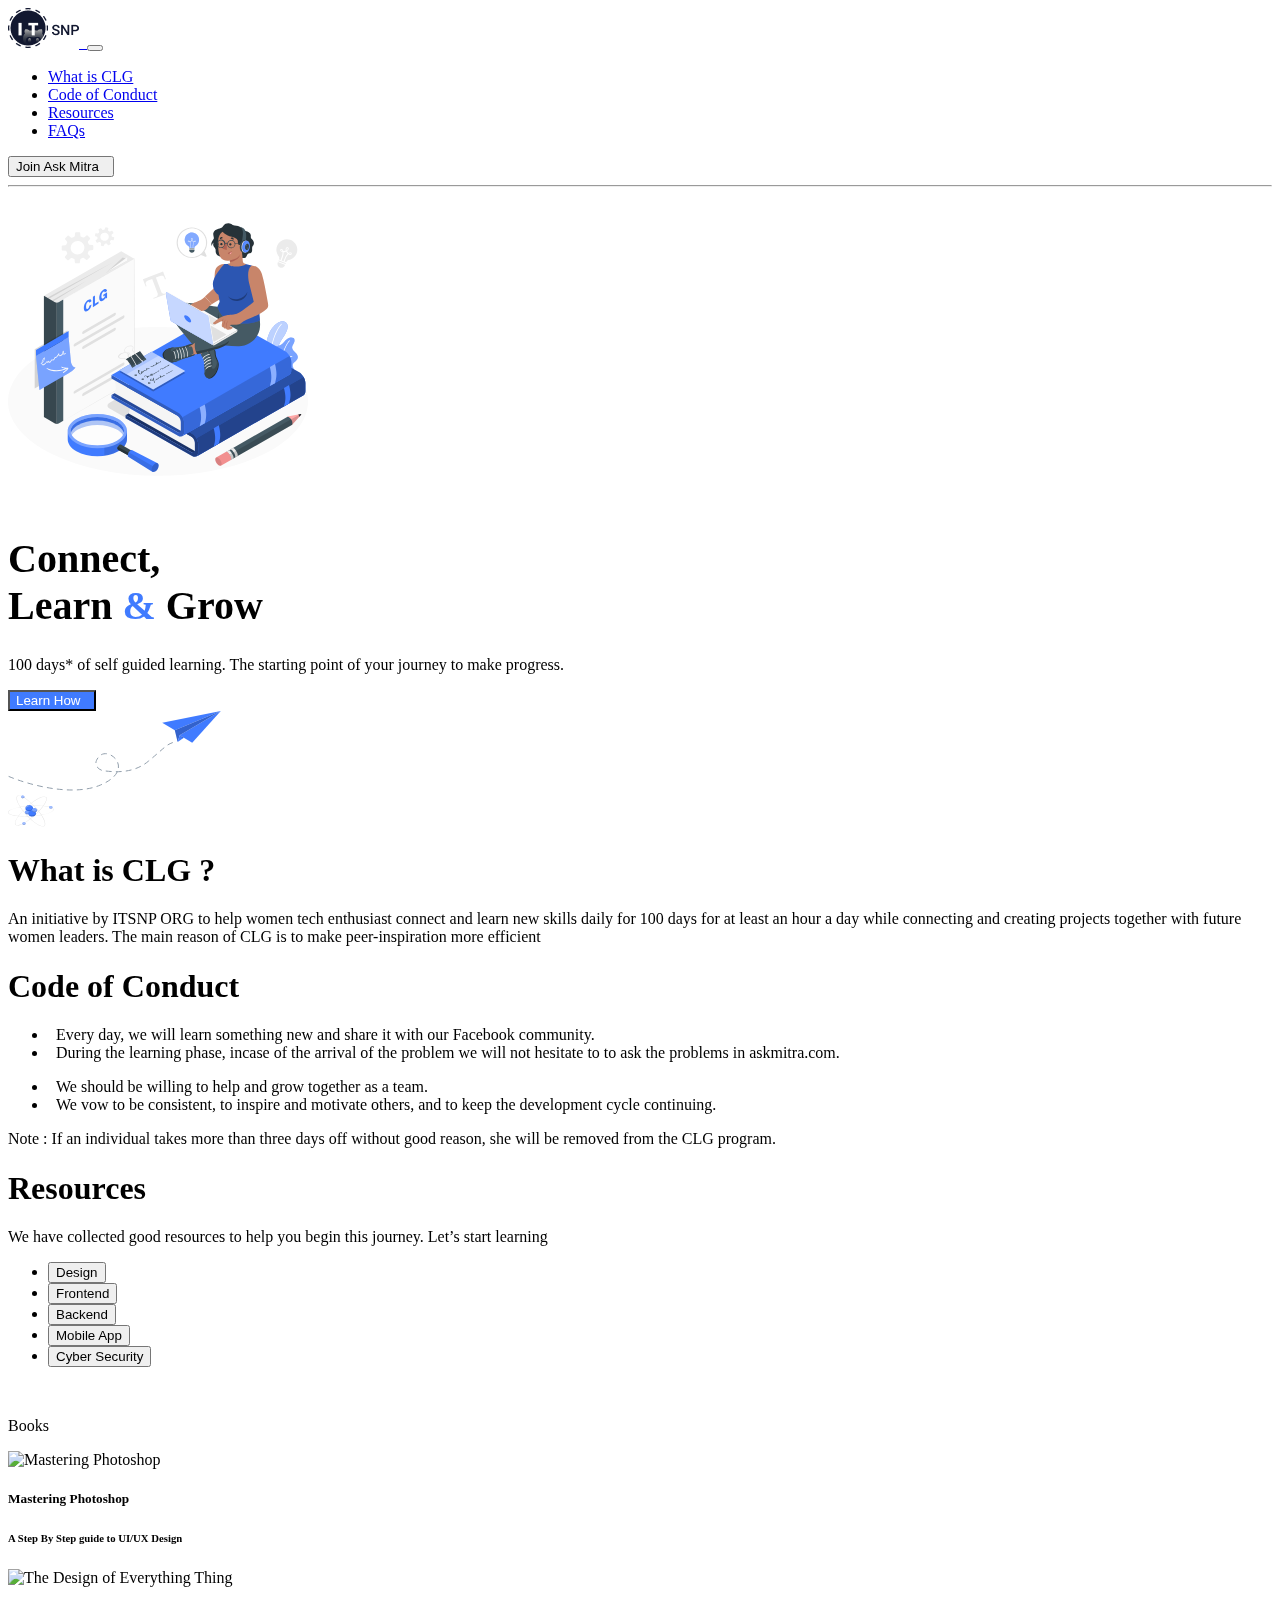
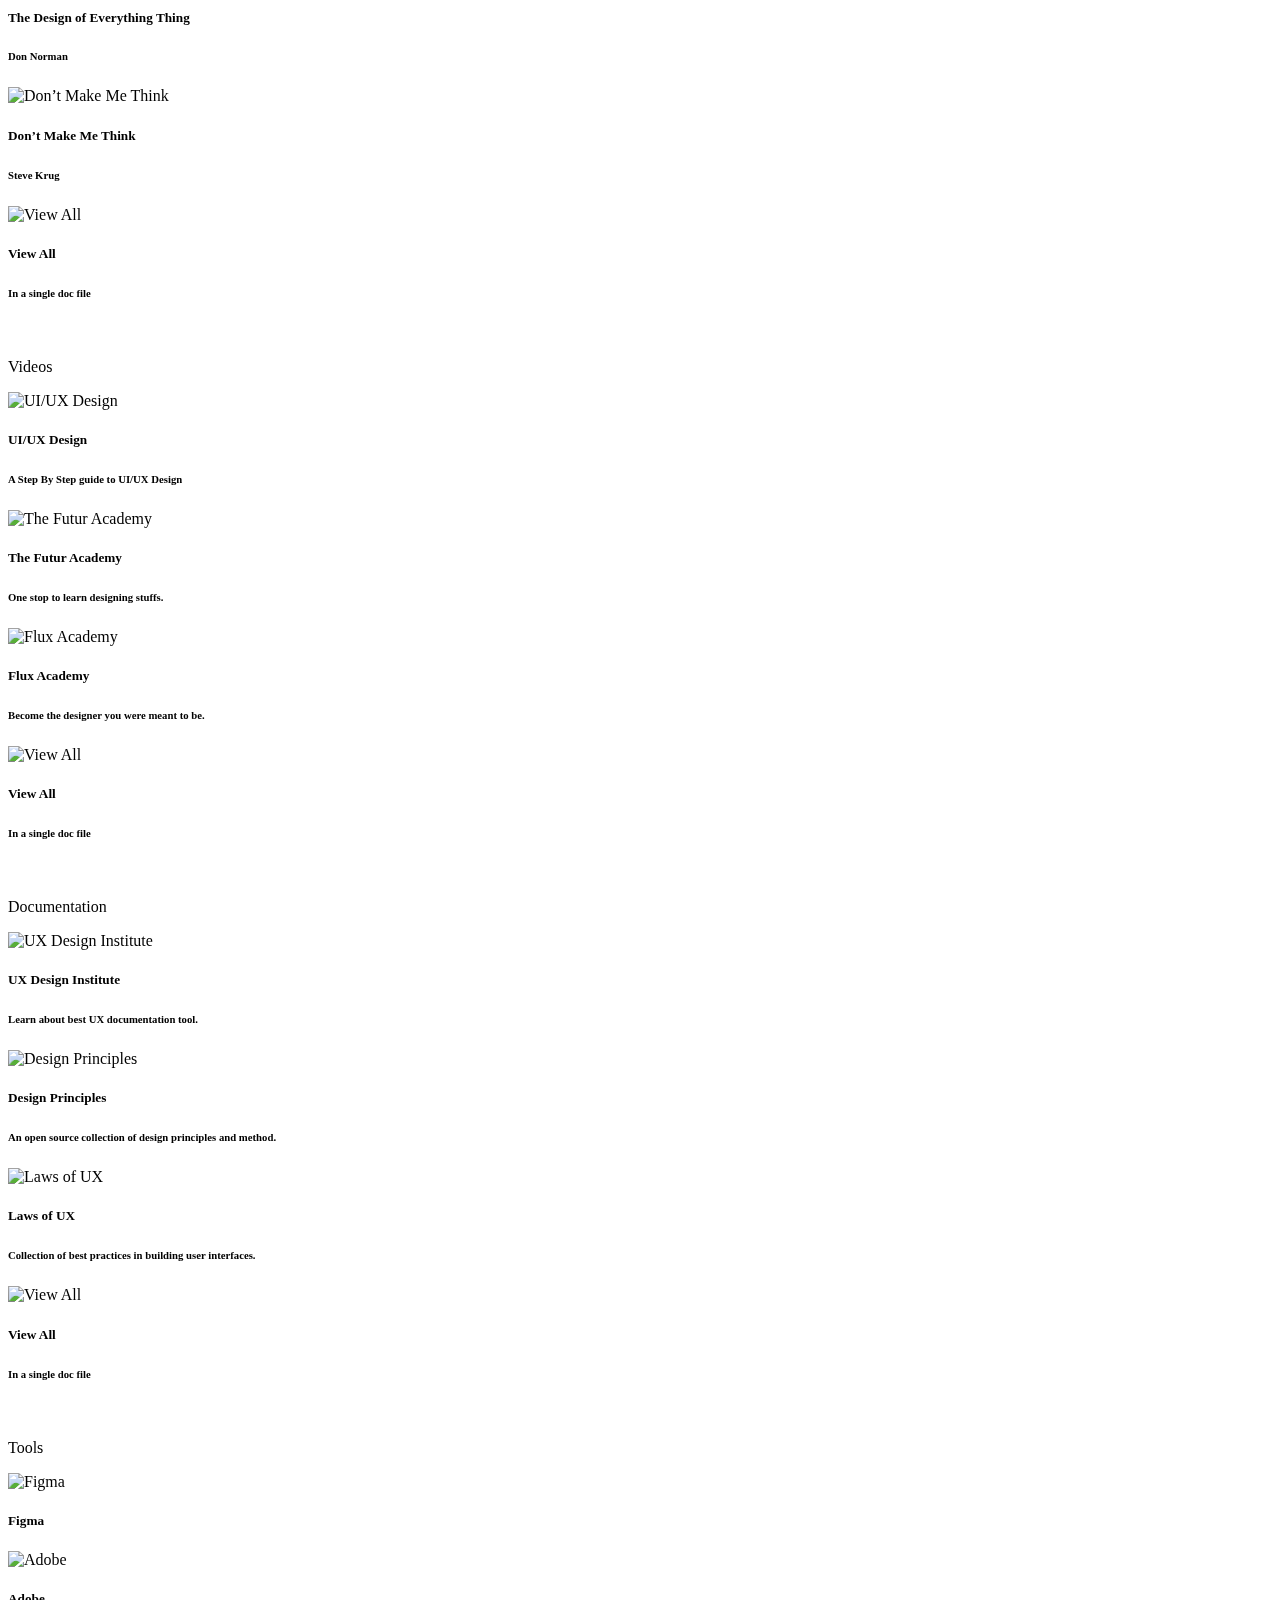
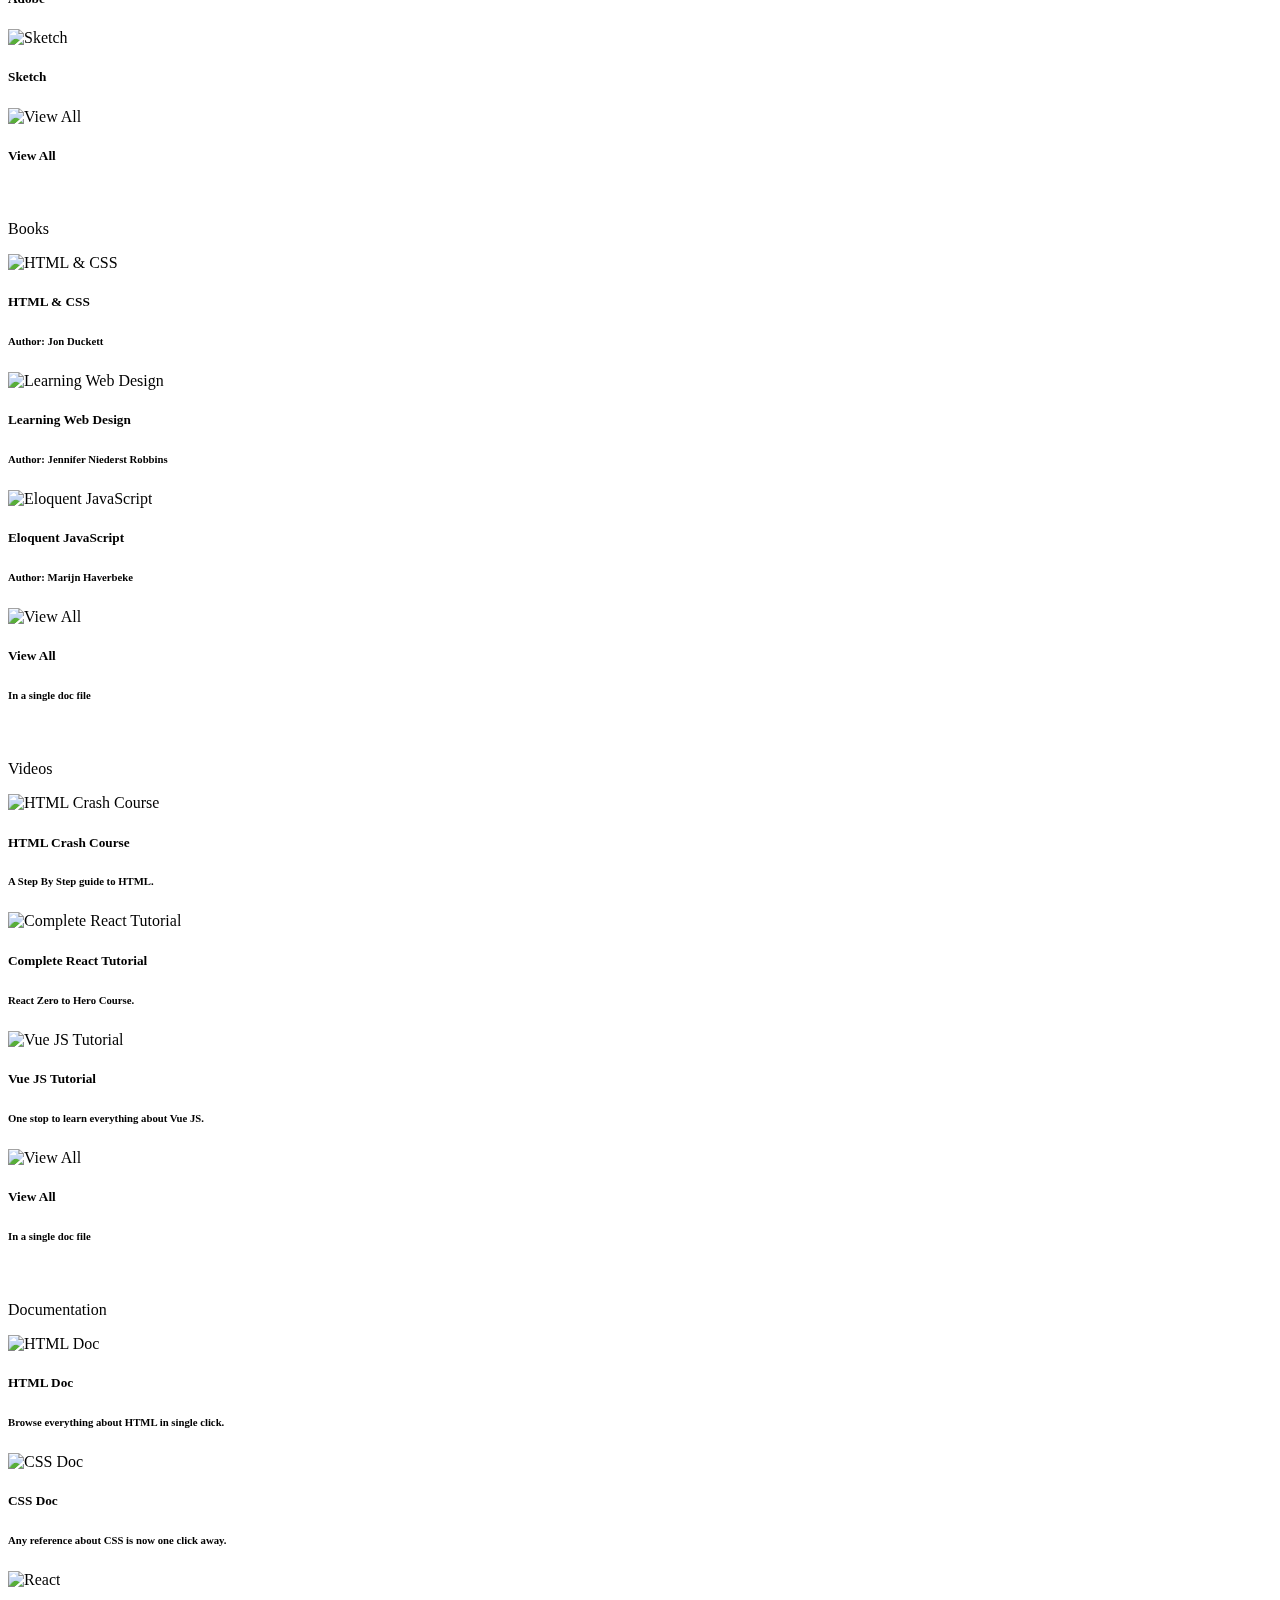
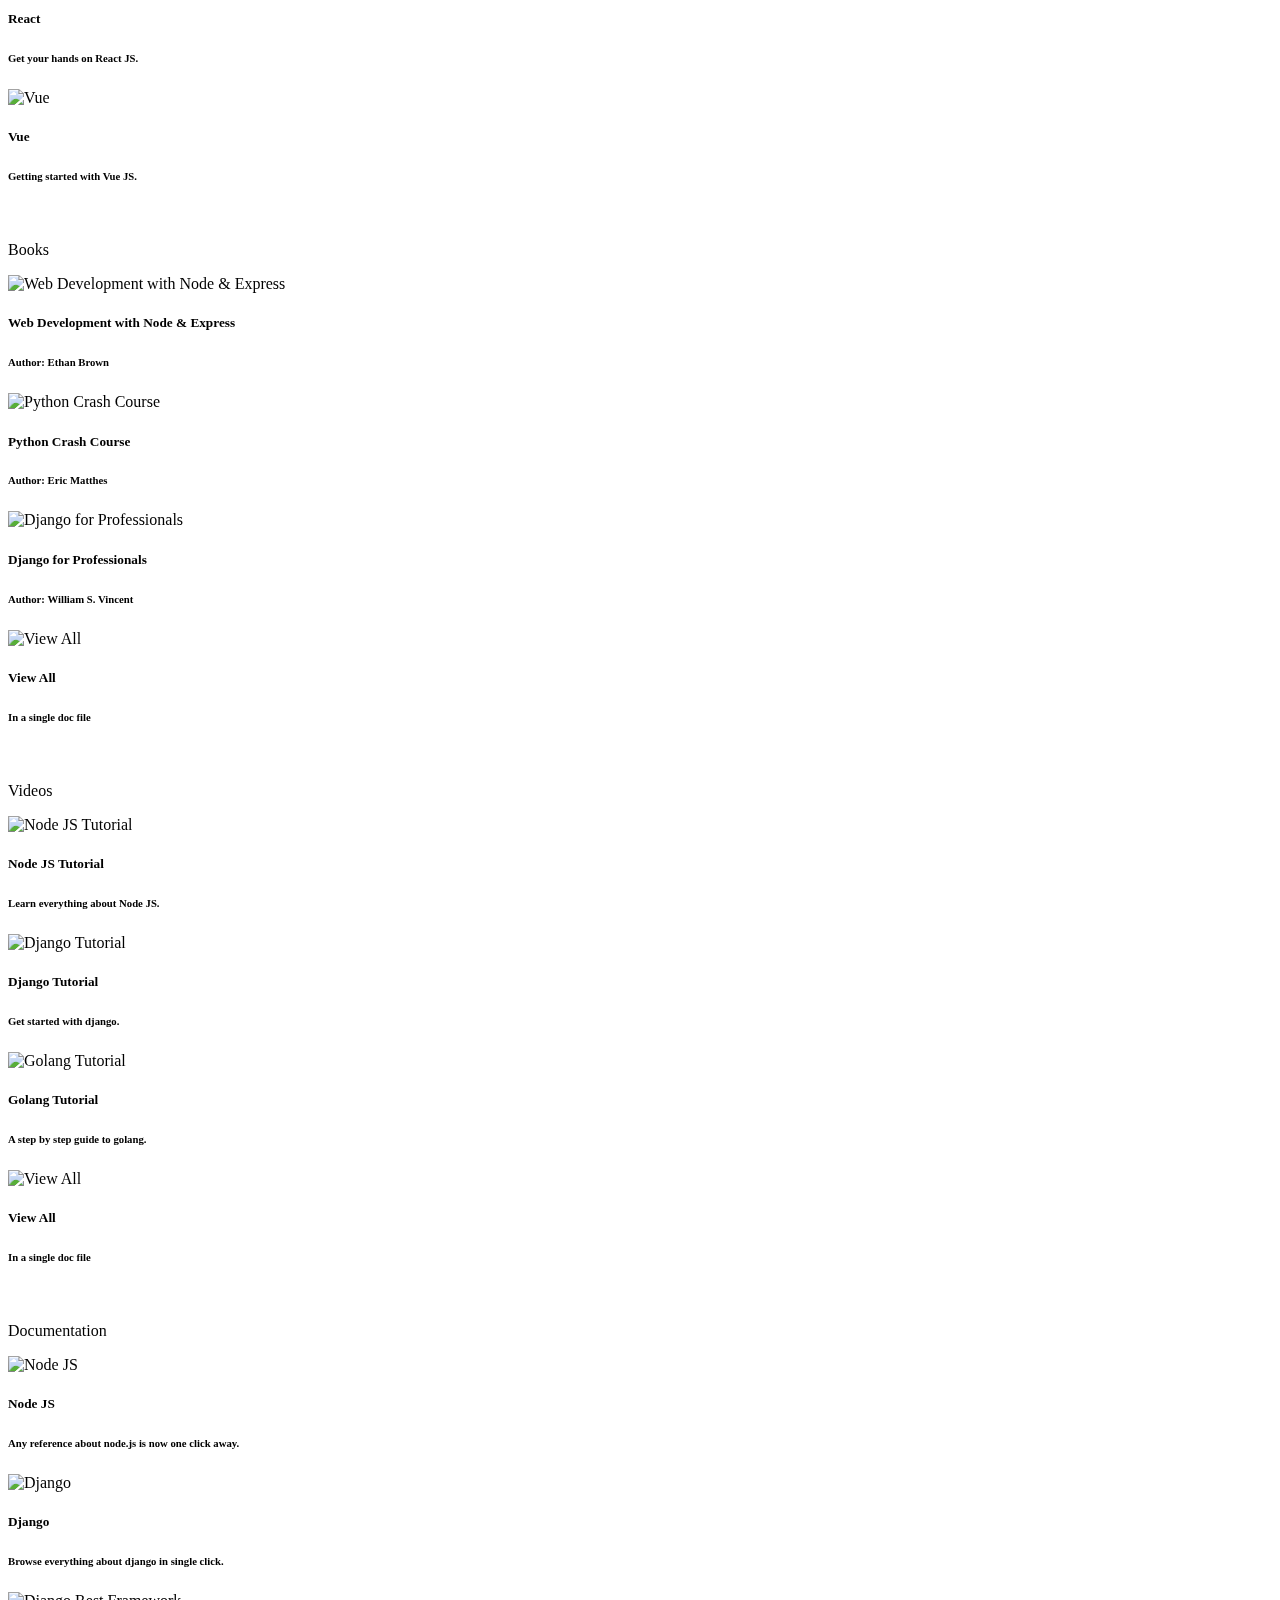
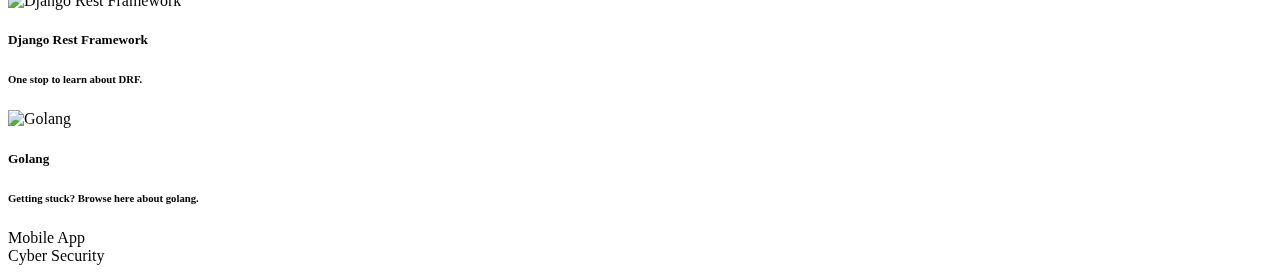
==== commit c2d7ffa7: "backend tab completed" ====
--- a/index.html
+++ b/index.html
@@ -351,9 +351,658 @@
         <!-- Left Column End  -->
       </div>
       <!-- Top Row End -->
+
+      <!-- What is CLG -->
+      <div class="container text-center p-sm-5 py-3 px-4" id="what-is-clg">
+        <h1>What is CLG ?</h1>
+        <p>
+          An initiative by ITSNP ORG to help women tech enthusiast connect and learn new skills daily for 100 days for at least an
+          hour a day while connecting and creating projects together with future women leaders. The main reason of CLG is to make
+          peer-inspiration more efficient
+        </p>
+      </div>
+      <!-- What is CLG End-->
+
+      <!-- Code of Conduct -->
+      <div class="container" id="code-of-conduct">
+        <h1 class="text-center">Code of Conduct</h1>
+        <div class="row justify-content-center">
+          <div class="col-xxl-5">
+            <ul>
+              <li><i class="fa-solid fa-angles-right"></i> &nbsp;&nbsp;Every day, we will learn something new and share it with our Facebook community.</li>
+              <li><i class="fa-solid fa-angles-right"></i> &nbsp;&nbsp;During the learning phase, incase of the arrival of the problem we will not hesitate to to ask the problems in askmitra.com.</li>
+            </ul>
+          </div>
+          <div class="col-xxl-5">
+            <ul>
+              <li><i class="fa-solid fa-angles-right"></i> &nbsp;&nbsp;We should be willing to help and grow together as a team.</li>
+              <li><i class="fa-solid fa-angles-right"></i> &nbsp;&nbsp;We vow to be consistent, to inspire and motivate others, and to keep the development cycle continuing.</li>
+            </ul>
+          </div>
+        </div>
+        <p class="text-secondary text-center">
+          Note : If an individual takes more than three days off without good reason, she will be removed from the CLG program.
+        </p>
+      </div>
+      <!-- Code of Conduct End -->
+
+      <!-- Resources -->
+      <div class="container text-center" id="resources">
+        <h1 >Resources</h1>
+        <p class="text-secondary">
+          We have collected good resources to help you begin this journey. Let’s start learning
+        </p>
+        <!-- TODO: Make Tab Responsive -->
+        <ul class="nav nav-pills mb-3 justify-content-center" id="resources-tab" role="tablist">
+          <!-- Design Tab -->
+          <li class="badge rounded-pill text-bg-primary mx-2" role="presentation">
+            <button class="nav-link active" id="design-tab" data-bs-toggle="pill" data-bs-target="#design" type="button"
+              role="tab" aria-controls="design" aria-selected="true">Design</button>
+          </li>
+          <!-- Frontend Tab -->
+          <li class="badge rounded-pill tab-secondary mx-2" role="presentation">
+            <button class="nav-link text-black" id="frontend-tab" data-bs-toggle="pill" data-bs-target="#frontend" type="button"
+              role="tab" aria-controls="frontend" aria-selected="false">Frontend</button>
+          </li>
+          <!-- Backend Tab -->
+          <li class="badge rounded-pill tab-secondary mx-2" role="presentation">
+            <button class="nav-link text-black" id="backend-tab" data-bs-toggle="pill" data-bs-target="#backend" type="button"
+              role="tab" aria-controls="backend" aria-selected="false">Backend</button>
+          </li>
+          <li class="badge rounded-pill tab-secondary mx-2" role="presentation">
+            <button class="nav-link text-black" id="mobile-app-tab" data-bs-toggle="pill" data-bs-target="#mobile-app"
+              type="button" role="tab" aria-controls="mobile-app" aria-selected="false" >Mobile App</button>
+          </li>
+          <li class="badge rounded-pill tab-secondary mx-2" role="presentation">
+            <button class="nav-link text-black" id="cyber-security-tab" data-bs-toggle="pill" data-bs-target="#cyber-security"
+              type="button" role="tab" aria-controls="cyber-security" aria-selected="false" >Cyber Security</button>
+          </li>
+        </ul>
+        <div class="tab-content" id="tab-content">
+          <!-- Design Tab Content-->
+          <div class="tab-pane fade show active" id="design" role="tabpanel" aria-labelledby="design-tab" tabindex="0">
+            <br>
+            <!-- Books -->
+            <p class="text-secondary text-start">
+              Books
+            </p>
+            <div class="row">
+              <!-- Mastering Photoshop -->
+              <div class="col-md-3">
+                <div class="card h-100">
+                  <div class="card-body text-center">
+                    <div class="img-container">
+                      <img src="images/design/books/mastering-photoshop.webp" class="img-fluid" alt="Mastering Photoshop" >
+                    </div>
+                    <h5 class="card-title mt-4">Mastering Photoshop</h5>
+                    <h6 class="card-subtitle mt-2 text-muted">A Step By Step guide to UI/UX Design</h6>
+                  </div>
+                </div>
+              </div>
+              <!-- The Design of Everything Thing -->
+              <div class="col-md-3">
+                <div class="card h-100">
+                  <div class="card-body text-center">
+                    <div class="img-container">
+                      <img src="images/design/books/the-design-of-everything-things.webp" class="img-fluid" alt="The Design of Everything Thing" >
+                    </div>
+                    <h5 class="card-title mt-4">The Design of Everything Thing</h5>
+                    <h6 class="card-subtitle mt-2 text-muted">Don Norman</h6>
+                  </div>
+                </div>
+              </div>
+              <!-- Don’t Make Me Think -->
+              <div class="col-md-3">
+                <div class="card h-100">
+                  <div class="card-body text-center">
+                    <div class="img-container">
+                      <img src="images/design/books/dont-make-me-think.webp" class="img-fluid" alt="Don’t Make Me Think" >
+                    </div>
+                    <h5 class="card-title mt-4">Don’t Make Me Think</h5>
+                    <h6 class="card-subtitle mt-2 text-muted">Steve Krug</h6>
+                  </div>
+                </div>
+              </div>
+              <!-- View All -->
+              <div class="col-md-3">
+                <div class="card h-100">
+                  <div class="card-body text-center">
+                    <div class="img-container">
+                      <img src="images/view-all.webp" class="img-fluid" alt="View All" >
+                    </div>
+                    <h5 class="card-title mt-4">View All</h5>
+                    <h6 class="card-subtitle mt-2 text-muted">In a single doc file</h6>
+                  </div>
+                </div>
+              </div>
+            </div>
+            <!-- Books End  -->
+            <br>
+            <!-- Videos -->
+            <p class="text-secondary text-start">
+              Videos
+            </p>
+            <div class="row">
+              <!-- UI/UX Design -->
+              <div class="col-md-3">
+                <div class="card h-100">
+                  <div class="card-body text-center">
+                    <div class="img-container">
+                      <img src="images/design/videos/ui-ux-design.webp" class="img-fluid" alt="UI/UX Design" >
+                    </div>
+                    <h5 class="card-title mt-4">UI/UX Design</h5>
+                    <h6 class="card-subtitle mt-2 text-muted">A Step By Step guide to UI/UX Design</h6>
+                  </div>
+                </div>
+              </div>
+              <!-- The Futur Academy -->
+              <div class="col-md-3">
+                <div class="card h-100">
+                  <div class="card-body text-center">
+                    <div class="img-container">
+                      <img src="images/design/videos/the-future-academy.webp" class="img-fluid" alt="The Futur Academy" >
+                    </div>
+                    <h5 class="card-title mt-4">The Futur Academy</h5>
+                    <h6 class="card-subtitle mt-2 text-muted">One stop to learn designing stuffs.</h6>
+                  </div>
+                </div>
+              </div>
+              <!-- Flux Academy -->
+              <div class="col-md-3">
+                <div class="card h-100">
+                  <div class="card-body text-center">
+                    <div class="img-container">
+                      <img src="images/design/videos/flux-academy.webp" class="img-fluid" alt="Flux Academy" >
+                    </div>
+                    <h5 class="card-title mt-4">Flux Academy</h5>
+                    <h6 class="card-subtitle mt-2 text-muted">Become the designer you were meant to be.</h6>
+                  </div>
+                </div>
+              </div>
+              <!-- View All -->
+              <div class="col-md-3">
+                <div class="card h-100">
+                  <div class="card-body text-center">
+                    <div class="img-container">
+                      <img src="images/view-all.webp" class="img-fluid" alt="View All" >
+                    </div>
+                    <h5 class="card-title mt-4">View All</h5>
+                    <h6 class="card-subtitle mt-2 text-muted">In a single doc file</h6>
+                  </div>
+                </div>
+              </div>
+            </div>
+            <!-- Videos End  -->
+            <br>
+            <!-- Documentation -->
+            <p class="text-secondary text-start">
+              Documentation
+            </p>
+            <div class="row">
+              <!-- UX Design Institute -->
+              <div class="col-md-3">
+                <div class="card h-100">
+                  <div class="card-body text-center">
+                    <div class="img-container">
+                      <img src="images/design/documentation/ux-design-institite.webp" class="img-fluid" alt="UX Design Institute">
+                    </div>
+                    <h5 class="card-title mt-4">UX Design Institute</h5>
+                    <h6 class="card-subtitle mt-2 text-muted">Learn about best UX documentation tool.</h6>
+                  </div>
+                </div>
+              </div>
+              <!-- Design Principles -->
+              <div class="col-md-3">
+                <div class="card h-100">
+                  <div class="card-body text-center">
+                    <div class="img-container">
+                      <img src="images/design/documentation/design-principles.webp" class="img-fluid" alt="Design Principles">
+                    </div>
+                    <h5 class="card-title mt-4">Design Principles</h5>
+                    <h6 class="card-subtitle mt-2 text-muted">An open source collection of design principles and method.</h6>
+                  </div>
+                </div>
+              </div>
+              <!-- Laws of UX -->
+              <div class="col-md-3">
+                <div class="card h-100">
+                  <div class="card-body text-center">
+                    <div class="img-container">
+                      <img src="images/design/documentation/laws-of-ux.webp" class="img-fluid" alt="Laws of UX">
+                    </div>
+                    <h5 class="card-title mt-4">Laws of UX</h5>
+                    <h6 class="card-subtitle mt-2 text-muted">Collection of best practices in building user interfaces.</h6>
+                  </div>
+                </div>
+              </div>
+              <!-- View All -->
+              <div class="col-md-3">
+                <div class="card h-100">
+                  <div class="card-body text-center">
+                    <div class="img-container">
+                      <img src="images/view-all.webp" class="img-fluid" alt="View All">
+                    </div>
+                    <h5 class="card-title mt-4">View All</h5>
+                    <h6 class="card-subtitle mt-2 text-muted">In a single doc file</h6>
+                  </div>
+                </div>
+              </div>
+            </div>
+            <!-- Documentation End  -->
+            <br>
+            <!-- Tools -->
+            <p class="text-secondary text-start">
+              Tools
+            </p>
+            <div class="row">
+              <!-- Figma -->
+              <div class="col-md-3">
+                <div class="card h-100">
+                  <div class="card-body">
+                    <div class="tool-content">
+                      <img src="images/design/tools/figma.webp" class="img-fluid" alt="Figma">
+                      <h5 class="card-title">Figma</h5>
+                    </div>
+                  </div>
+                </div>
+              </div>
+              <!-- Adobe -->
+              <div class="col-md-3">
+                <div class="card h-100">
+                  <div class="card-body">
+                    <div class="tool-content">
+                      <img src="images/design/tools/adobe.webp" class="img-fluid" alt="Adobe">
+                      <h5 class="card-title">Adobe</h5>
+                    </div>
+                  </div>
+                </div>
+              </div>
+              <!-- Sketch -->
+              <div class="col-md-3">
+                <div class="card h-100">
+                  <div class="card-body">
+                    <div class="tool-content">
+                      <img src="images/design/tools/sketch.webp" class="img-fluid" alt="Sketch">
+                      <h5 class="card-title">Sketch</h5>
+                    </div>
+                  </div>
+                </div>
+              </div>
+              <!-- View All -->
+              <div class="col-md-3">
+                <div class="card h-100">
+                  <div class="card-body">
+                    <div class="tool-content">
+                      <img src="images/view-all.webp" class="img-fluid" alt="View All">
+                      <h5 class="card-title">View All</h5>
+                    </div>
+                  </div>
+                </div>
+              </div>
+            </div>
+            <!-- Tools End -->
+          </div>
+          <!-- Design Tab Content End-->
+
+          <!-- Frontend Tab Content  -->
+          <div class="tab-pane fade" id="frontend" role="tabpanel" aria-labelledby="frontend-tab" tabindex="0">
+            <br>
+            <!-- Books -->
+            <p class="text-secondary text-start">
+              Books
+            </p>
+            <div class="row">
+              <!-- HTML & CSS -->
+              <div class="col-md-3">
+                <div class="card h-100">
+                  <div class="card-body text-center">
+                    <div class="img-container">
+                      <img src="images/frontend/books/html-and-css.webp" class="img-fluid" alt="HTML & CSS">
+                    </div>
+                    <h5 class="card-title mt-4">HTML & CSS</h5>
+                    <h6 class="card-subtitle mt-2 text-muted">Author: Jon Duckett</h6>
+                  </div>
+                </div>
+              </div>
+              <!-- Learning Web Design -->
+              <div class="col-md-3">
+                <div class="card h-100">
+                  <div class="card-body text-center">
+                    <div class="img-container">
+                      <img src="images/frontend/books/learning-web-design.webp" class="img-fluid" alt="Learning Web Design">
+                    </div>
+                    <h5 class="card-title mt-4">Learning Web Design</h5>
+                    <h6 class="card-subtitle mt-2 text-muted">Author: Jennifer Niederst Robbins</h6>
+                  </div>
+                </div>
+              </div>
+              <!-- Eloquent JavaScript -->
+              <div class="col-md-3">
+                <div class="card h-100">
+                  <div class="card-body text-center">
+                    <div class="img-container">
+                      <img src="images/frontend/books/dont-make-me-think.webp" class="img-fluid" alt="Eloquent JavaScript">
+                    </div>
+                    <h5 class="card-title mt-4">Eloquent JavaScript</h5>
+                    <h6 class="card-subtitle mt-2 text-muted">Author: Marijn Haverbeke</h6>
+                  </div>
+                </div>
+              </div>
+              <!-- View All -->
+              <div class="col-md-3">
+                <div class="card h-100">
+                  <div class="card-body text-center">
+                    <div class="img-container">
+                      <img src="images/view-all.webp" class="img-fluid" alt="View All">
+                    </div>
+                    <h5 class="card-title mt-4">View All</h5>
+                    <h6 class="card-subtitle mt-2 text-muted">In a single doc file</h6>
+                  </div>
+                </div>
+              </div>
+            </div>
+            <!-- Books End  -->
+            <br>
+            <!-- Videos -->
+            <p class="text-secondary text-start">
+              Videos
+            </p>
+            <div class="row">
+              <!-- HTML Crash Course -->
+              <div class="col-md-3">
+                <div class="card h-100">
+                  <div class="card-body text-center">
+                    <div class="img-container">
+                      <img src="images/frontend/videos/ui-ux-frontend.webp" class="img-fluid" alt="HTML Crash Course">
+                    </div>
+                    <h5 class="card-title mt-4">HTML Crash Course</h5>
+                    <h6 class="card-subtitle mt-2 text-muted">A Step By Step guide to HTML.</h6>
+                  </div>
+                </div>
+              </div>
+              <!-- Complete React Tutorial -->
+              <div class="col-md-3">
+                <div class="card h-100">
+                  <div class="card-body text-center">
+                    <div class="img-container">
+                      <img src="images/frontend/videos/complete-react-tutorial.webp" class="img-fluid" alt="Complete React Tutorial">
+                    </div>
+                    <h5 class="card-title mt-4">Complete React Tutorial</h5>
+                    <h6 class="card-subtitle mt-2 text-muted">React Zero to Hero Course.</h6>
+                  </div>
+                </div>
+              </div>
+              <!-- Vue JS Tutorial -->
+              <div class="col-md-3">
+                <div class="card h-100">
+                  <div class="card-body text-center">
+                    <div class="img-container">
+                      <img src="images/frontend/videos/vue-js-tutorial.webp" class="img-fluid" alt="Vue JS Tutorial">
+                    </div>
+                    <h5 class="card-title mt-4">Vue JS Tutorial</h5>
+                    <h6 class="card-subtitle mt-2 text-muted">One stop to learn everything about Vue JS.</h6>
+                  </div>
+                </div>
+              </div>
+              <!-- View All -->
+              <div class="col-md-3">
+                <div class="card h-100">
+                  <div class="card-body text-center">
+                    <div class="img-container">
+                      <img src="images/view-all.webp" class="img-fluid" alt="View All">
+                    </div>
+                    <h5 class="card-title mt-4">View All</h5>
+                    <h6 class="card-subtitle mt-2 text-muted">In a single doc file</h6>
+                  </div>
+                </div>
+              </div>
+            </div>
+            <!-- Videos End  -->
+            <br>
+            <!-- Documentation -->
+            <p class="text-secondary text-start">
+              Documentation
+            </p>
+            <div class="row">
+              <!-- HTML Doc -->
+              <div class="col-md-3">
+                <div class="card h-100">
+                  <div class="card-body text-center">
+                    <div class="img-container">
+                      <img src="images/frontend/documentation/html-doc.webp" class="img-fluid"
+                        alt="HTML Doc">
+                    </div>
+                    <h5 class="card-title mt-4">HTML Doc</h5>
+                    <h6 class="card-subtitle mt-2 text-muted">Browse everything about HTML in single click.</h6>
+                  </div>
+                </div>
+              </div>
+              <!-- CSS Doc -->
+              <div class="col-md-3">
+                <div class="card h-100">
+                  <div class="card-body text-center">
+                    <div class="img-container">
+                      <img src="images/frontend/documentation/css-doc.webp" class="img-fluid"
+                        alt="CSS Doc">
+                    </div>
+                    <h5 class="card-title mt-4">CSS Doc</h5>
+                    <h6 class="card-subtitle mt-2 text-muted">Any reference about CSS is now one click away.</h6>
+                  </div>
+                </div>
+              </div>
+              <!-- React -->
+              <div class="col-md-3">
+                <div class="card h-100">
+                  <div class="card-body text-center">
+                    <div class="img-container">
+                      <img src="images/frontend/documentation/react.webp" class="img-fluid" alt="React">
+                    </div>
+                    <h5 class="card-title mt-4">React</h5>
+                    <h6 class="card-subtitle mt-2 text-muted">Get your hands on React JS.</h6>
+                  </div>
+                </div>
+              </div>
+              <!-- Vue -->
+              <div class="col-md-3">
+                <div class="card h-100">
+                  <div class="card-body text-center">
+                    <div class="img-container">
+                      <img src="images/frontend/documentation/vue.webp" class="img-fluid" alt="Vue">
+                    </div>
+                    <h5 class="card-title mt-4">Vue</h5>
+                    <h6 class="card-subtitle mt-2 text-muted">Getting started with Vue JS.</h6>
+                  </div>
+                </div>
+              </div>
+            </div>
+            <!-- Documentation End  -->
+          </div>
+          <!-- Frontend Tab Content End -->
+
+          <!-- Backend Tab Content -->
+          <div class="tab-pane fade" id="backend" role="tabpanel" aria-labelledby="backend-tab" tabindex="0">
+            <br>
+            <!-- Books -->
+            <p class="text-secondary text-start">
+              Books
+            </p>
+            <div class="row">
+              <!-- Web Development with Node & Express -->
+              <div class="col-md-3">
+                <div class="card h-100">
+                  <div class="card-body text-center">
+                    <div class="img-container">
+                      <img src="images/backend/books/web-development-with-node-and-express.webp" class="img-fluid" alt="Web Development with Node & Express">
+                    </div>
+                    <h5 class="card-title mt-4">Web Development with Node & Express</h5>
+                    <h6 class="card-subtitle mt-2 text-muted">Author: Ethan Brown</h6>
+                  </div>
+                </div>
+              </div>
+              <!-- Python Crash Course -->
+              <div class="col-md-3">
+                <div class="card h-100">
+                  <div class="card-body text-center">
+                    <div class="img-container">
+                      <img src="images/backend/books/python-crash-course.webp" class="img-fluid" alt="Python Crash Course">
+                    </div>
+                    <h5 class="card-title mt-4">Python Crash Course</h5>
+                    <h6 class="card-subtitle mt-2 text-muted">Author: Eric Matthes</h6>
+                  </div>
+                </div>
+              </div>
+              <!-- Django for Professionals -->
+              <div class="col-md-3">
+                <div class="card h-100">
+                  <div class="card-body text-center">
+                    <div class="img-container">
+                      <img src="images/backend/books/django-for-professionals.webp" class="img-fluid" alt="Django for Professionals">
+                    </div>
+                    <h5 class="card-title mt-4">Django for Professionals</h5>
+                    <h6 class="card-subtitle mt-2 text-muted">Author: William S. Vincent</h6>
+                  </div>
+                </div>
+              </div>
+              <!-- View All -->
+              <div class="col-md-3">
+                <div class="card h-100">
+                  <div class="card-body text-center">
+                    <div class="img-container">
+                      <img src="images/view-all.webp" class="img-fluid" alt="View All">
+                    </div>
+                    <h5 class="card-title mt-4">View All</h5>
+                    <h6 class="card-subtitle mt-2 text-muted">In a single doc file</h6>
+                  </div>
+                </div>
+              </div>
+            </div>
+            <!-- Books End  -->
+            <br>
+            <!-- Videos -->
+            <p class="text-secondary text-start">
+              Videos
+            </p>
+            <div class="row">
+              <!-- Node JS Tutorial -->
+              <div class="col-md-3">
+                <div class="card h-100">
+                  <div class="card-body text-center">
+                    <div class="img-container">
+                      <img src="images/backend/videos/node-js-tutorial.webp" class="img-fluid" alt="Node JS Tutorial">
+                    </div>
+                    <h5 class="card-title mt-4">Node JS Tutorial</h5>
+                    <h6 class="card-subtitle mt-2 text-muted">Learn everything about Node JS.</h6>
+                  </div>
+                </div>
+              </div>
+              <!-- Django Tutorial -->
+              <div class="col-md-3">
+                <div class="card h-100">
+                  <div class="card-body text-center">
+                    <div class="img-container">
+                      <img src="images/backend/videos/django-tutorial.webp" class="img-fluid" alt="Django Tutorial">
+                    </div>
+                    <h5 class="card-title mt-4">Django Tutorial</h5>
+                    <h6 class="card-subtitle mt-2 text-muted">Get started with django.</h6>
+                  </div>
+                </div>
+              </div>
+              <!-- Golang Tutorial -->
+              <div class="col-md-3">
+                <div class="card h-100">
+                  <div class="card-body text-center">
+                    <div class="img-container">
+                      <img src="images/backend/videos/golang-tutorial.webp" class="img-fluid" alt="Golang Tutorial">
+                    </div>
+                    <h5 class="card-title mt-4">Golang Tutorial</h5>
+                    <h6 class="card-subtitle mt-2 text-muted">A step by step guide to golang.</h6>
+                  </div>
+                </div>
+              </div>
+              <!-- View All -->
+              <div class="col-md-3">
+                <div class="card h-100">
+                  <div class="card-body text-center">
+                    <div class="img-container">
+                      <img src="images/view-all.webp" class="img-fluid" alt="View All">
+                    </div>
+                    <h5 class="card-title mt-4">View All</h5>
+                    <h6 class="card-subtitle mt-2 text-muted">In a single doc file</h6>
+                  </div>
+                </div>
+              </div>
+            </div>
+            <!-- Videos End  -->
+            <br>
+            <!-- Documentation -->
+            <p class="text-secondary text-start">
+              Documentation
+            </p>
+            <div class="row">
+              <!-- Node JS -->
+              <div class="col-md-3">
+                <div class="card h-100">
+                  <div class="card-body text-center">
+                    <div class="img-container">
+                      <img src="images/backend/documentation/node-js.webp" class="img-fluid" alt="Node JS">
+                    </div>
+                    <h5 class="card-title mt-4">Node JS</h5>
+                    <h6 class="card-subtitle mt-2 text-muted">Any reference about node.js is now one click away.</h6>
+                  </div>
+                </div>
+              </div>
+              <!-- Django -->
+              <div class="col-md-3">
+                <div class="card h-100">
+                  <div class="card-body text-center">
+                    <div class="img-container">
+                      <img src="images/backend/documentation/django.webp" class="img-fluid" alt="Django">
+                    </div>
+                    <h5 class="card-title mt-4">Django</h5>
+                    <h6 class="card-subtitle mt-2 text-muted">Browse everything about django in single click.</h6>
+                  </div>
+                </div>
+              </div>
+              <!-- Django Rest Framework -->
+              <div class="col-md-3">
+                <div class="card h-100">
+                  <div class="card-body text-center">
+                    <div class="img-container">
+                      <img src="images/backend/documentation/django-rest-framework.webp" class="img-fluid" alt="Django Rest Framework">
+                    </div>
+                    <h5 class="card-title mt-4">Django Rest Framework</h5>
+                    <h6 class="card-subtitle mt-2 text-muted">One stop to learn about DRF.</h6>
+                  </div>
+                </div>
+              </div>
+              <!-- Golang -->
+              <div class="col-md-3">
+                <div class="card h-100">
+                  <div class="card-body text-center">
+                    <div class="img-container">
+                      <img src="images/backend/documentation/golang.webp" class="img-fluid" alt="Golang">
+                    </div>
+                    <h5 class="card-title mt-4">Golang</h5>
+                    <h6 class="card-subtitle mt-2 text-muted">Getting stuck? Browse here about golang.</h6>
+                  </div>
+                </div>
+              </div>
+            </div>
+            <!-- Documentation End  -->
+          </div>
+          <!-- Backend Tab Content End -->
+          <div class="tab-pane fade" id="mobile-app" role="tabpanel" aria-labelledby="mobile-app-tab" tabindex="0">
+            Mobile App
+          </div>
+          <div class="tab-pane fade" id="cyber-security" role="tabpanel" aria-labelledby="cyber-security-tab" tabindex="0">
+            Cyber Security
+          </div>
+        </div>
+      </div>
     </main>
 
     <!-- Scripts -->
     <!-- Bootstrap Script --> <script src="https://cdn.jsdelivr.net/npm/bootstrap@5.0.2/dist/js/bootstrap.bundle.min.js" integrity="sha384-MrcW6ZMFYlzcLA8Nl+NtUVF0sA7MsXsP1UyJoMp4YLEuNSfAP+JcXn/tWtIaxVXM" crossorigin="anonymous"></script>
+    <!-- Custom Script --> <script src="script.js" ></script>
   </body>
 </html>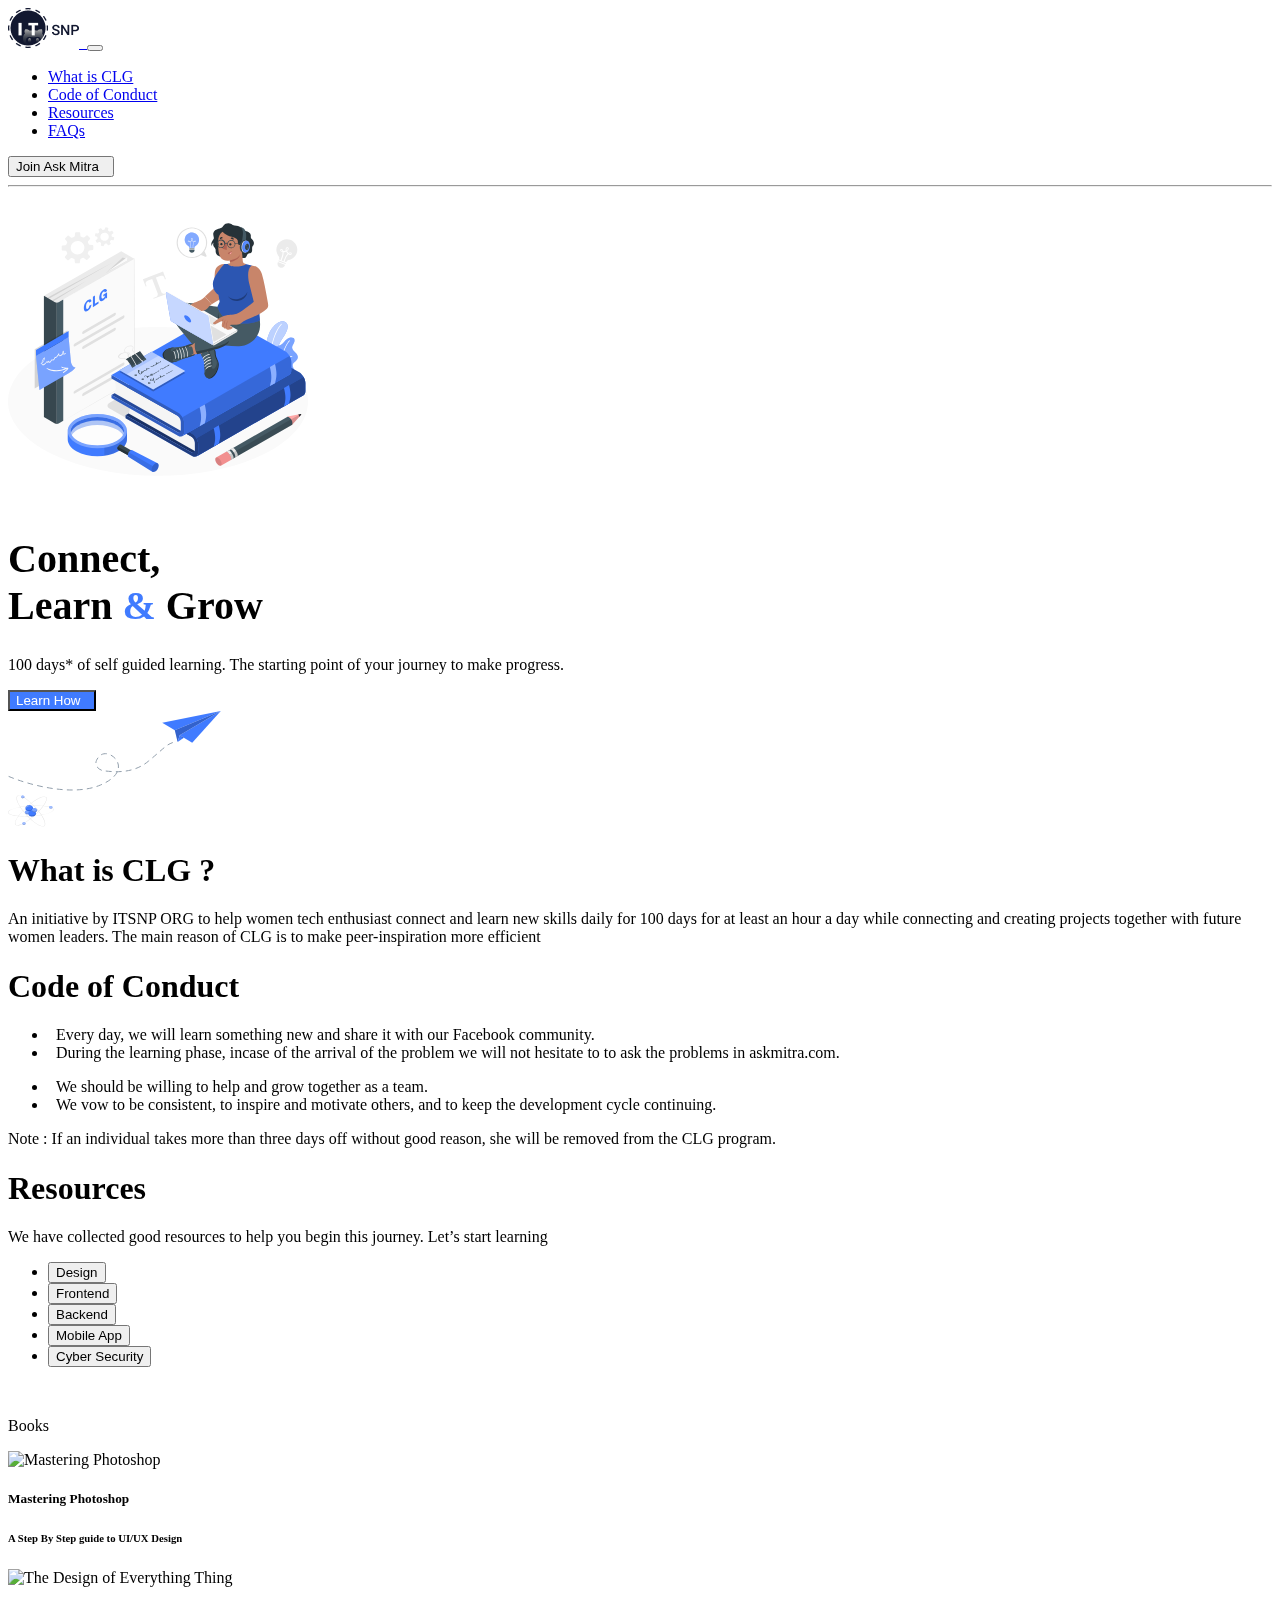
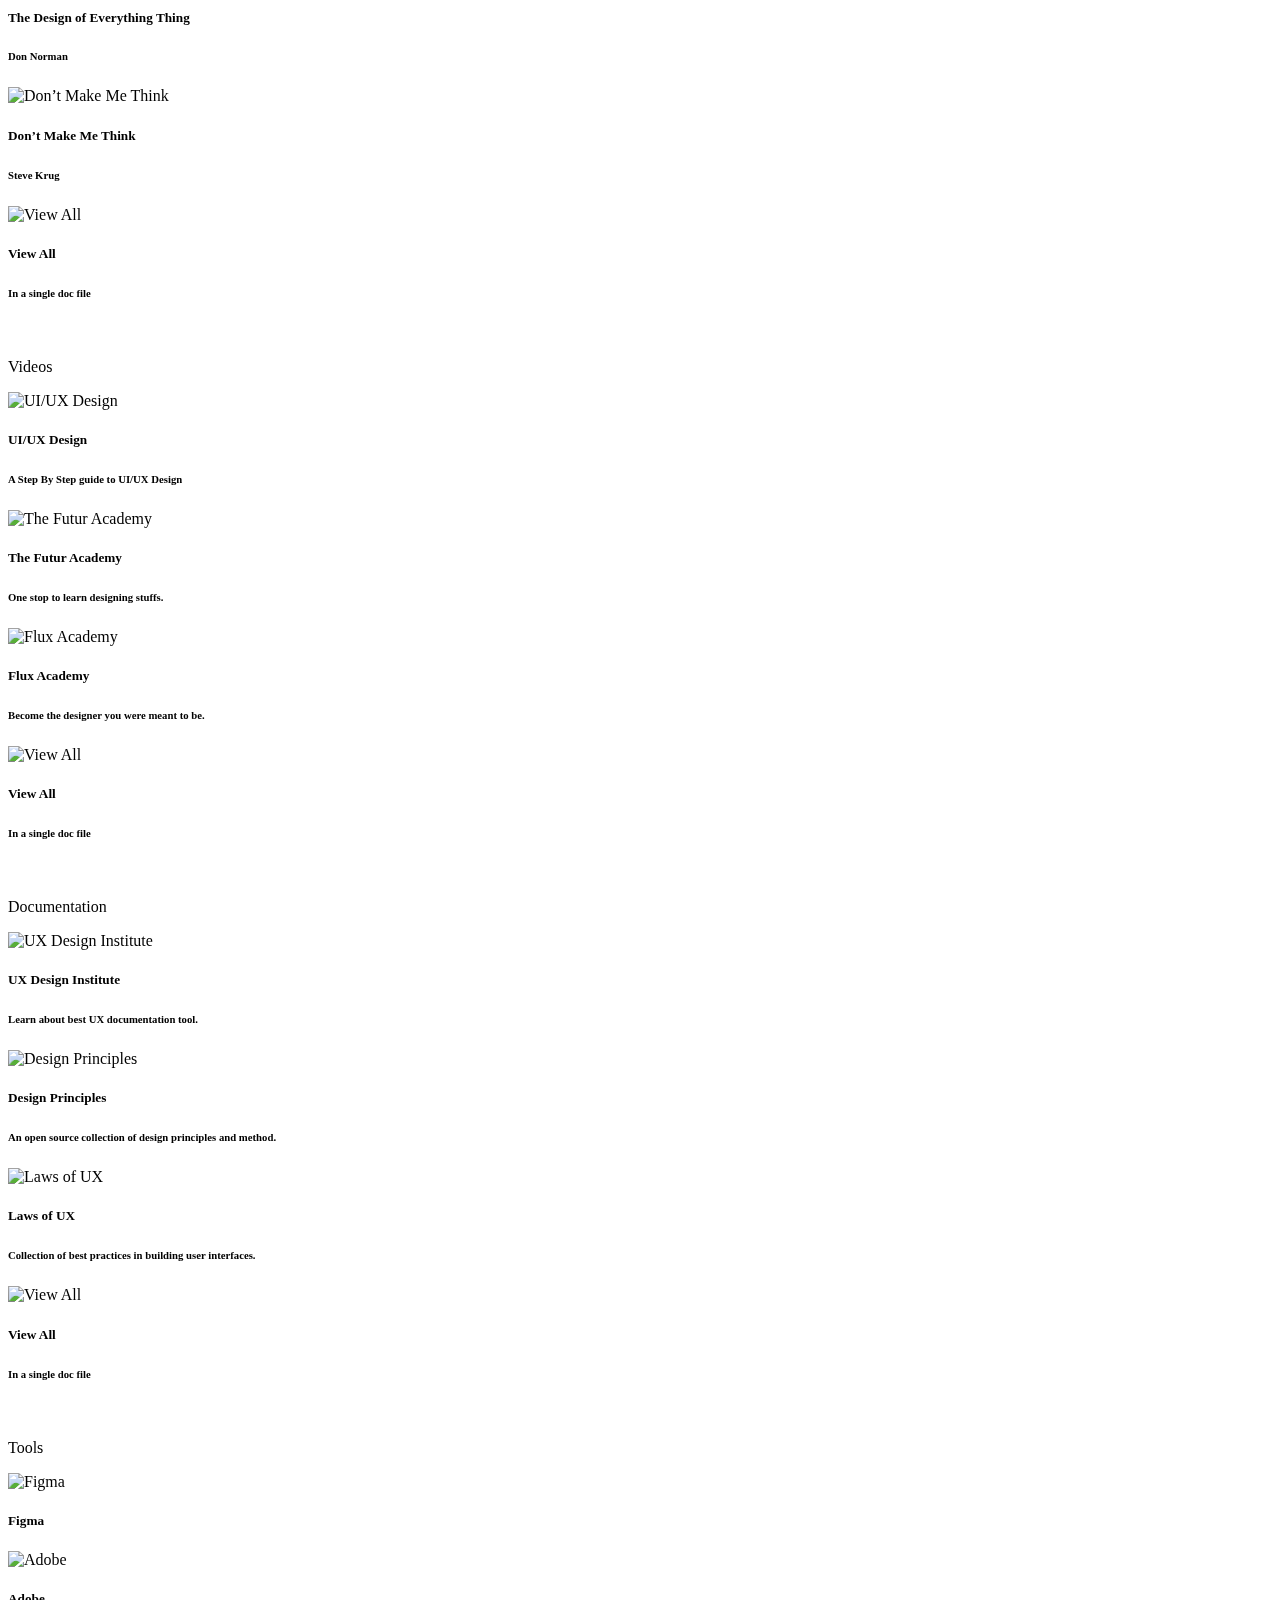
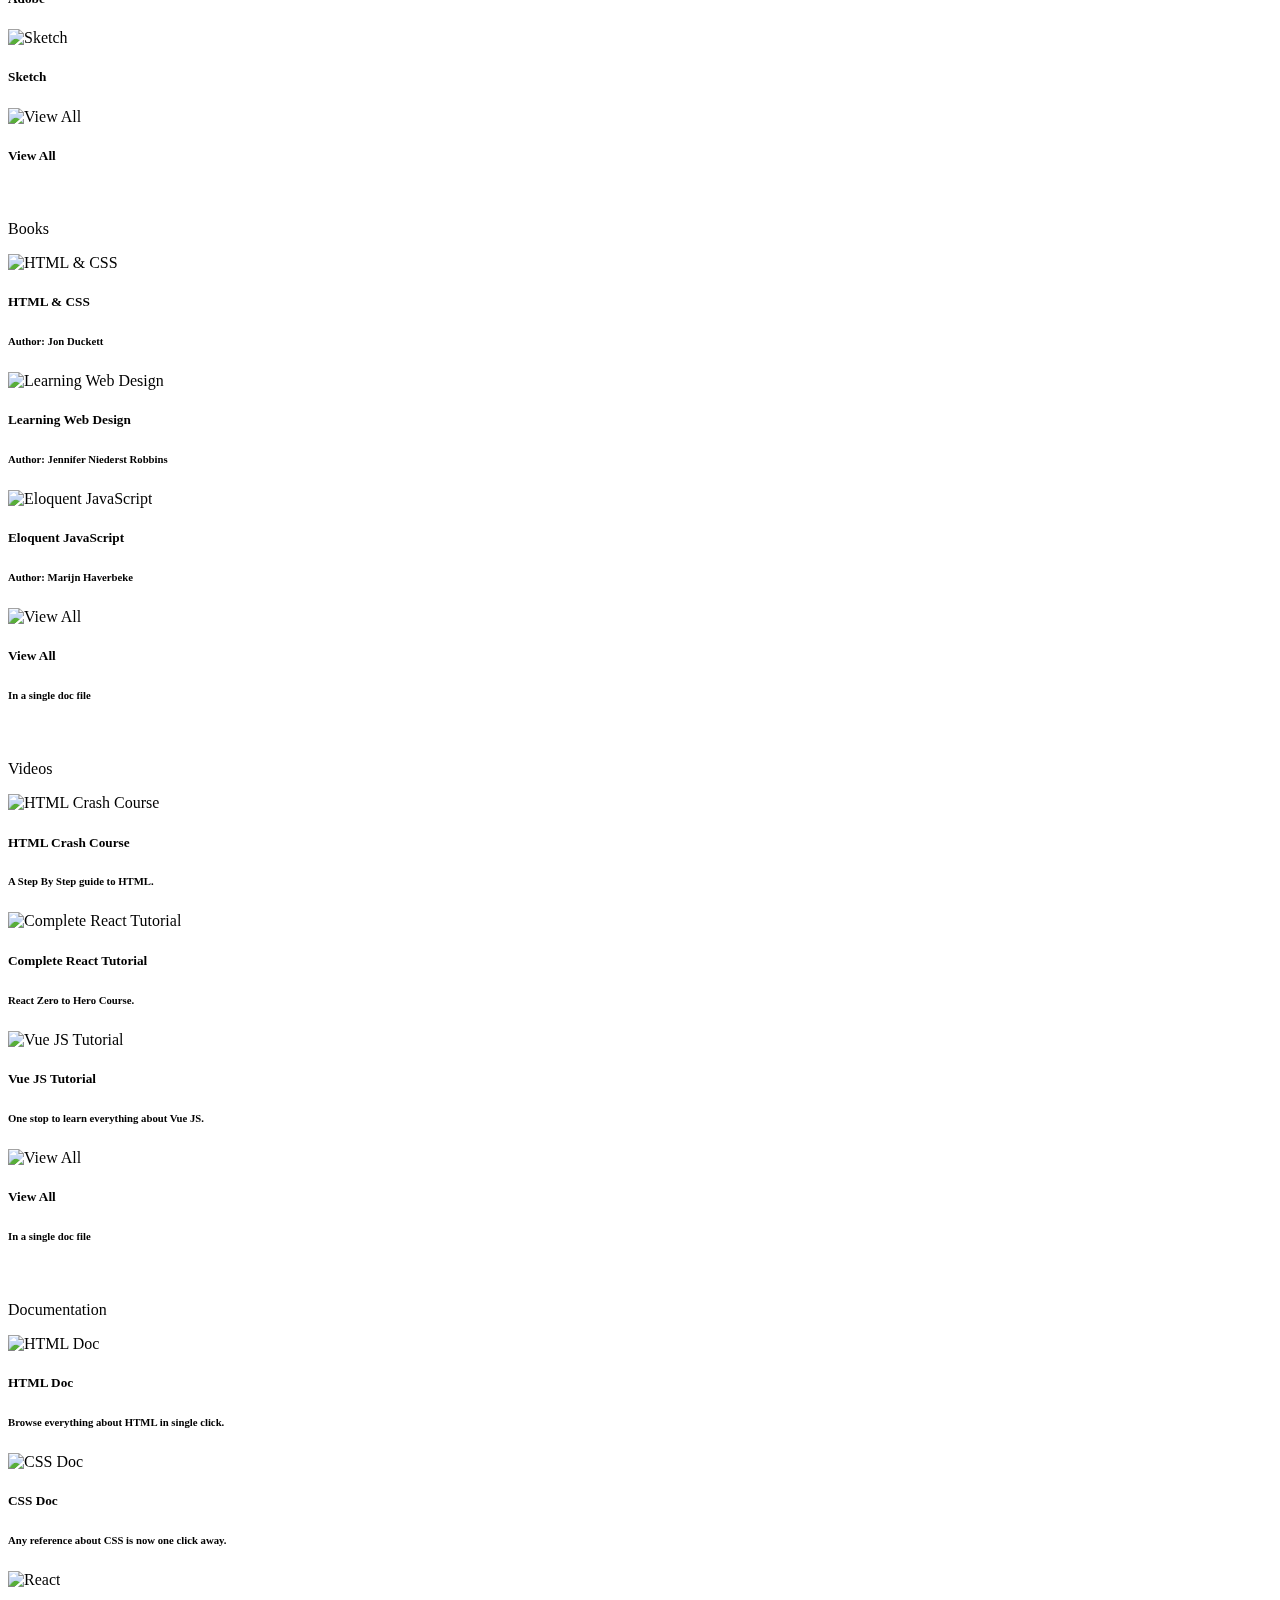
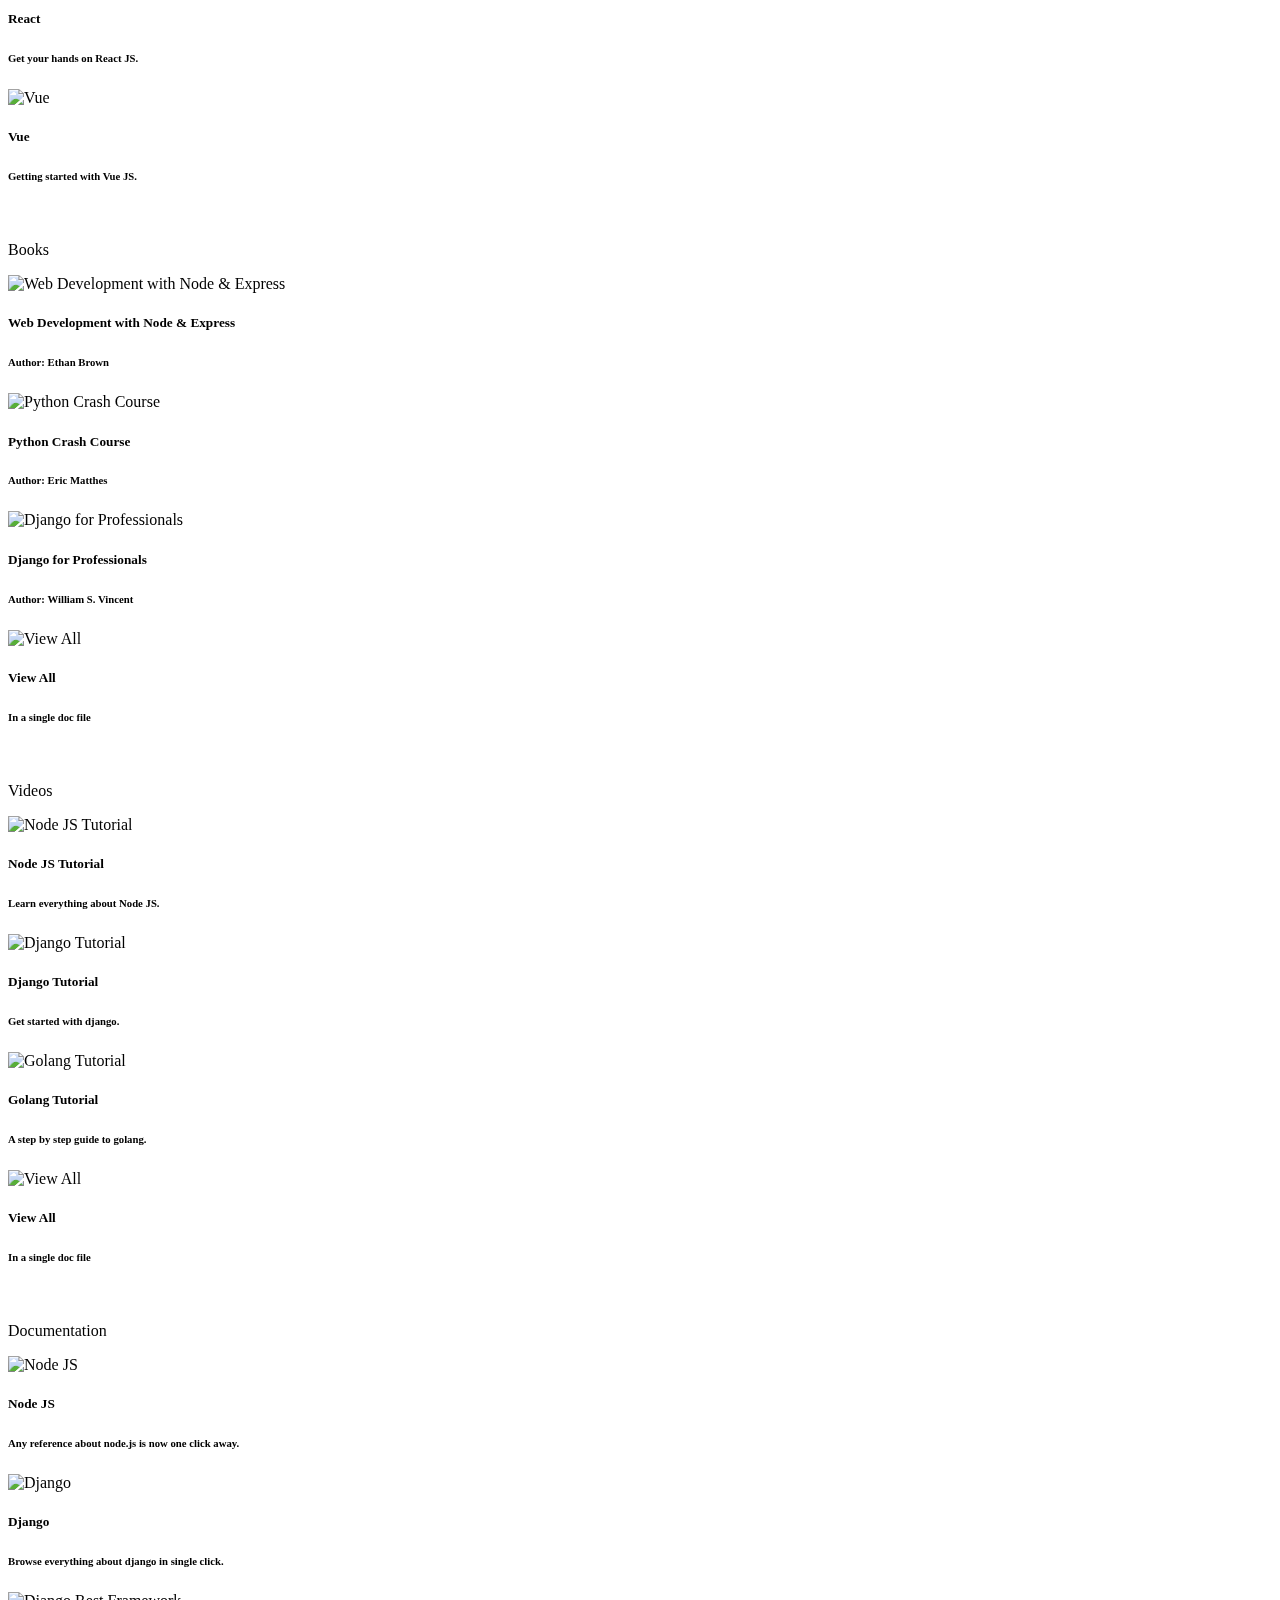
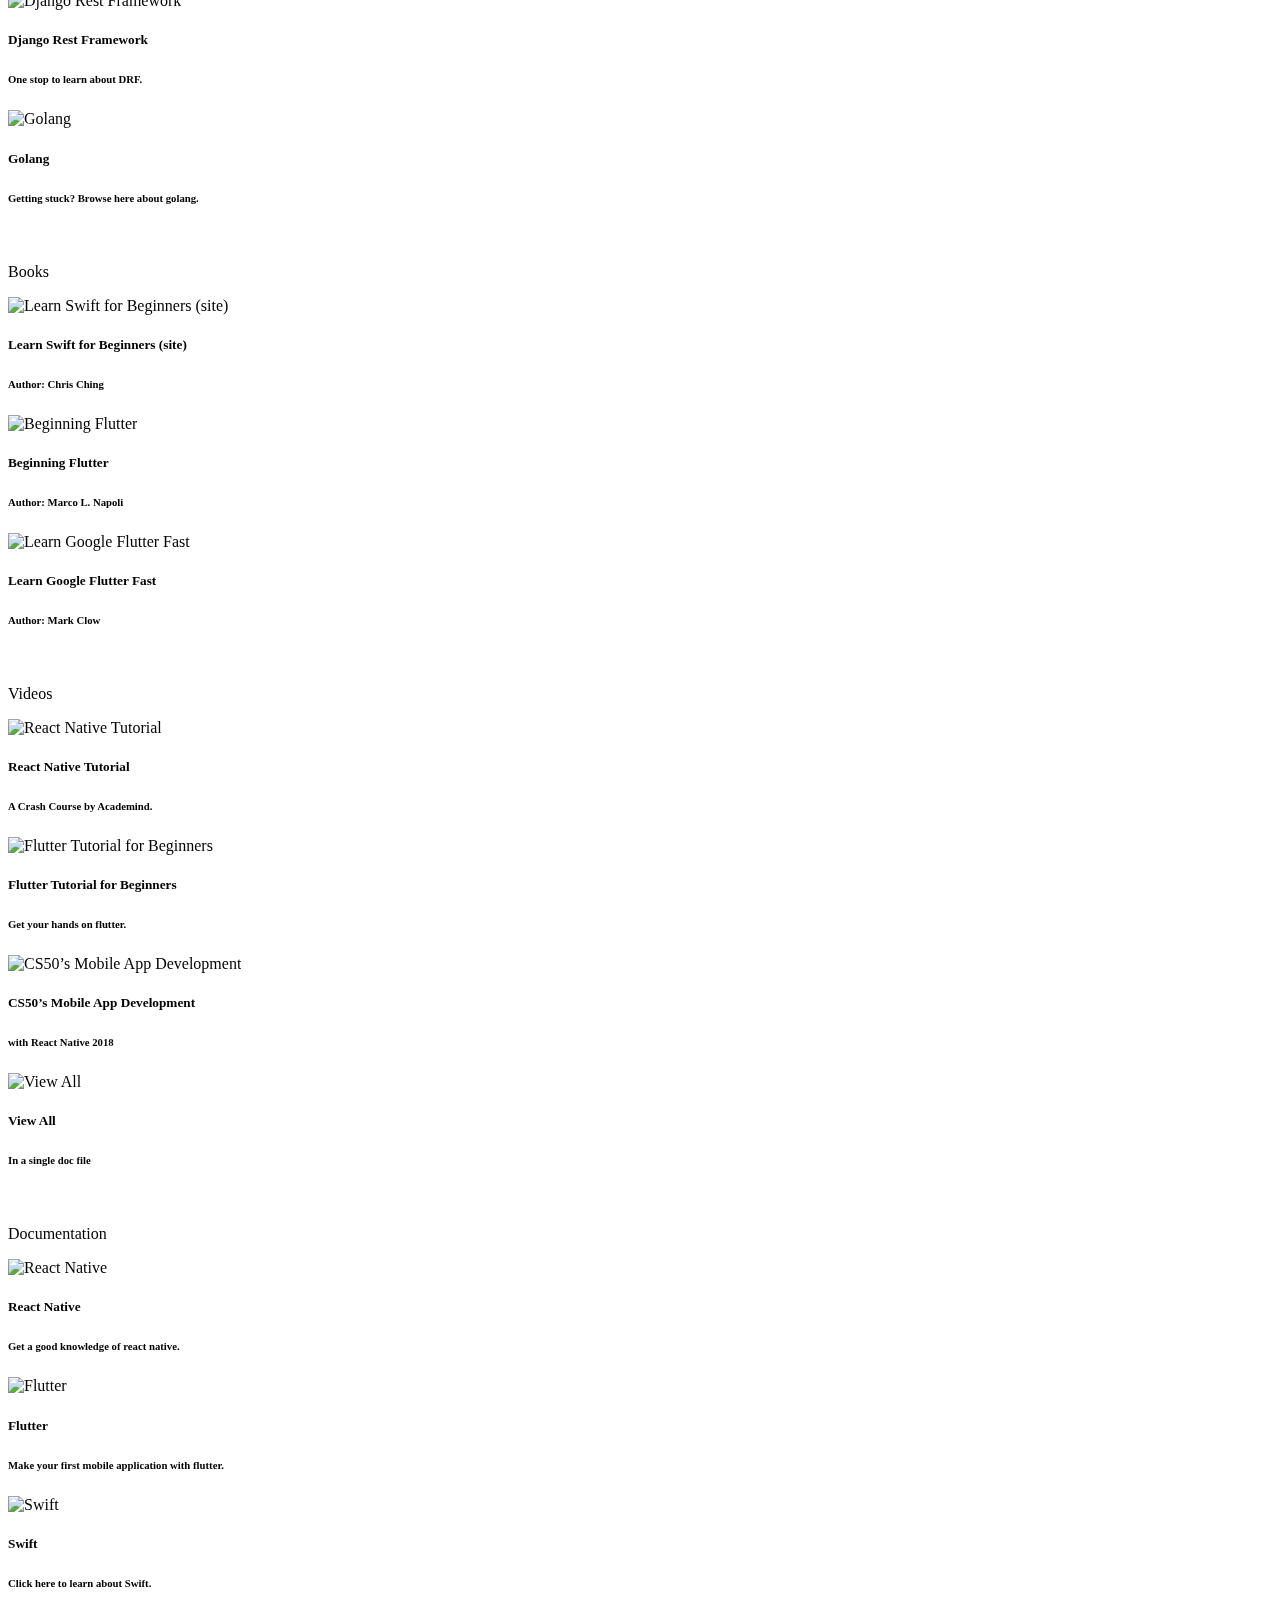
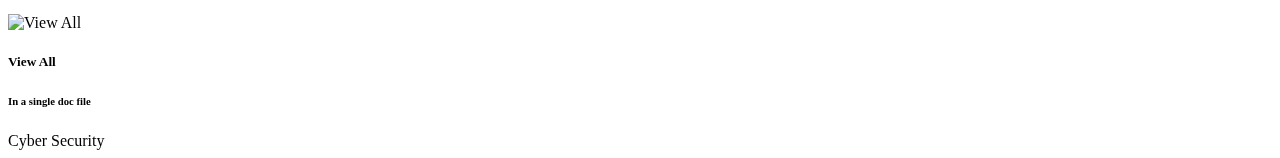
==== commit da50a0be: "Mobile App Tab Completed" ====
--- a/index.html
+++ b/index.html
@@ -409,6 +409,7 @@
             <button class="nav-link text-black" id="backend-tab" data-bs-toggle="pill" data-bs-target="#backend" type="button"
               role="tab" aria-controls="backend" aria-selected="false">Backend</button>
           </li>
+          <!-- Mobile App Tab -->
           <li class="badge rounded-pill tab-secondary mx-2" role="presentation">
             <button class="nav-link text-black" id="mobile-app-tab" data-bs-toggle="pill" data-bs-target="#mobile-app"
               type="button" role="tab" aria-controls="mobile-app" aria-selected="false" >Mobile App</button>
@@ -991,9 +992,168 @@
             <!-- Documentation End  -->
           </div>
           <!-- Backend Tab Content End -->
+
+          <!-- Mobile App Tab Content -->
           <div class="tab-pane fade" id="mobile-app" role="tabpanel" aria-labelledby="mobile-app-tab" tabindex="0">
-            Mobile App
+            <br>
+            <!-- Books -->
+            <p class="text-secondary text-start">
+              Books
+            </p>
+            <div class="row">
+              <!-- Learn Swift for Beginners (site) -->
+              <div class="col-md-3">
+                <div class="card h-100">
+                  <div class="card-body text-center">
+                    <div class="img-container">
+                      <img src="images/mobile-app/books/learn-swift-for-begineers.webp" class="img-fluid" alt="Learn Swift for Beginners (site)">
+                    </div>
+                    <h5 class="card-title mt-4">Learn Swift for Beginners (site)</h5>
+                    <h6 class="card-subtitle mt-2 text-muted">Author: Chris Ching</h6>
+                  </div>
+                </div>
+              </div>
+              <!-- Beginning Flutter -->
+              <div class="col-md-3">
+                <div class="card h-100">
+                  <div class="card-body text-center">
+                    <div class="img-container">
+                      <img src="images/mobile-app/books/beginning-flutter.webp" class="img-fluid" alt="Beginning Flutter">
+                    </div>
+                    <h5 class="card-title mt-4">Beginning Flutter</h5>
+                    <h6 class="card-subtitle mt-2 text-muted">Author: Marco L. Napoli</h6>
+                  </div>
+                </div>
+              </div>
+              <!-- Learn Google Flutter Fast -->
+              <div class="col-md-3">
+                <div class="card h-100">
+                  <div class="card-body text-center">
+                    <div class="img-container">
+                      <img src="images/mobile-app/books/learn-google-flutter-fast.webp" class="img-fluid" alt="Learn Google Flutter Fast">
+                    </div>
+                    <h5 class="card-title mt-4">Learn Google Flutter Fast</h5>
+                    <h6 class="card-subtitle mt-2 text-muted">Author: Mark Clow</h6>
+                  </div>
+                </div>
+              </div>
+            </div>
+            <!-- Books End  -->
+            <br>
+            <!-- Videos -->
+            <p class="text-secondary text-start">
+              Videos
+            </p>
+            <div class="row">
+              <!-- React Native Tutorial -->
+              <div class="col-md-3">
+                <div class="card h-100">
+                  <div class="card-body text-center">
+                    <div class="img-container">
+                      <img src="images/mobile-app/videos/react-native-tutorial.webp" class="img-fluid" alt="React Native Tutorial">
+                    </div>
+                    <h5 class="card-title mt-4">React Native Tutorial</h5>
+                    <h6 class="card-subtitle mt-2 text-muted">A Crash Course by Academind.</h6>
+                  </div>
+                </div>
+              </div>
+              <!-- Flutter Tutorial for Beginners -->
+              <div class="col-md-3">
+                <div class="card h-100">
+                  <div class="card-body text-center">
+                    <div class="img-container">
+                      <img src="images/mobile-app/videos/flutter-tutorial-for-begineers.webp" class="img-fluid"
+                        alt="Flutter Tutorial for Beginners">
+                    </div>
+                    <h5 class="card-title mt-4">Flutter Tutorial for Beginners</h5>
+                    <h6 class="card-subtitle mt-2 text-muted">Get your hands on flutter.</h6>
+                  </div>
+                </div>
+              </div>
+              <!-- CS50’s Mobile App Development -->
+              <div class="col-md-3">
+                <div class="card h-100">
+                  <div class="card-body text-center">
+                    <div class="img-container">
+                      <img src="images/mobile-app/videos/cs50s-mobile-app-development.webp" class="img-fluid" alt="CS50’s Mobile App Development">
+                    </div>
+                    <h5 class="card-title mt-4">CS50’s Mobile App Development</h5>
+                    <h6 class="card-subtitle mt-2 text-muted">with React Native 2018</h6>
+                  </div>
+                </div>
+              </div>
+              <!-- View All -->
+              <div class="col-md-3">
+                <div class="card h-100">
+                  <div class="card-body text-center">
+                    <div class="img-container">
+                      <img src="images/view-all.webp" class="img-fluid" alt="View All">
+                    </div>
+                    <h5 class="card-title mt-4">View All</h5>
+                    <h6 class="card-subtitle mt-2 text-muted">In a single doc file</h6>
+                  </div>
+                </div>
+              </div>
+            </div>
+            <!-- Videos End  -->
+            <br>
+            <!-- Documentation -->
+            <p class="text-secondary text-start">
+              Documentation
+            </p>
+            <div class="row">
+              <!-- React Native -->
+              <div class="col-md-3">
+                <div class="card h-100">
+                  <div class="card-body text-center">
+                    <div class="img-container">
+                      <img src="images/mobile-app/documentation/react-native.webp" class="img-fluid" alt="React Native">
+                    </div>
+                    <h5 class="card-title mt-4">React Native</h5>
+                    <h6 class="card-subtitle mt-2 text-muted">Get a good knowledge of react native.</h6>
+                  </div>
+                </div>
+              </div>
+              <!-- Flutter -->
+              <div class="col-md-3">
+                <div class="card h-100">
+                  <div class="card-body text-center">
+                    <div class="img-container">
+                      <img src="images/mobile-app/documentation/flutter.webp" class="img-fluid" alt="Flutter">
+                    </div>
+                    <h5 class="card-title mt-4">Flutter</h5>
+                    <h6 class="card-subtitle mt-2 text-muted">Make your first mobile application with flutter.</h6>
+                  </div>
+                </div>
+              </div>
+              <!-- Swift -->
+              <div class="col-md-3">
+                <div class="card h-100">
+                  <div class="card-body text-center">
+                    <div class="img-container">
+                      <img src="images/mobile-app/documentation/swift.webp" class="img-fluid" alt="Swift">
+                    </div>
+                    <h5 class="card-title mt-4">Swift</h5>
+                    <h6 class="card-subtitle mt-2 text-muted">Click here to learn about Swift.</h6>
+                  </div>
+                </div>
+              </div>
+              <!-- View All -->
+              <div class="col-md-3">
+                <div class="card h-100">
+                  <div class="card-body text-center">
+                    <div class="img-container">
+                      <img src="images/view-all.webp" class="img-fluid" alt="View All">
+                    </div>
+                    <h5 class="card-title mt-4">View All</h5>
+                    <h6 class="card-subtitle mt-2 text-muted">In a single doc file</h6>
+                  </div>
+                </div>
+              </div>
+            </div>
+            <!-- Documentation End  -->
           </div>
+          <!-- Mobile App Tab Content End -->
           <div class="tab-pane fade" id="cyber-security" role="tabpanel" aria-labelledby="cyber-security-tab" tabindex="0">
             Cyber Security
           </div>
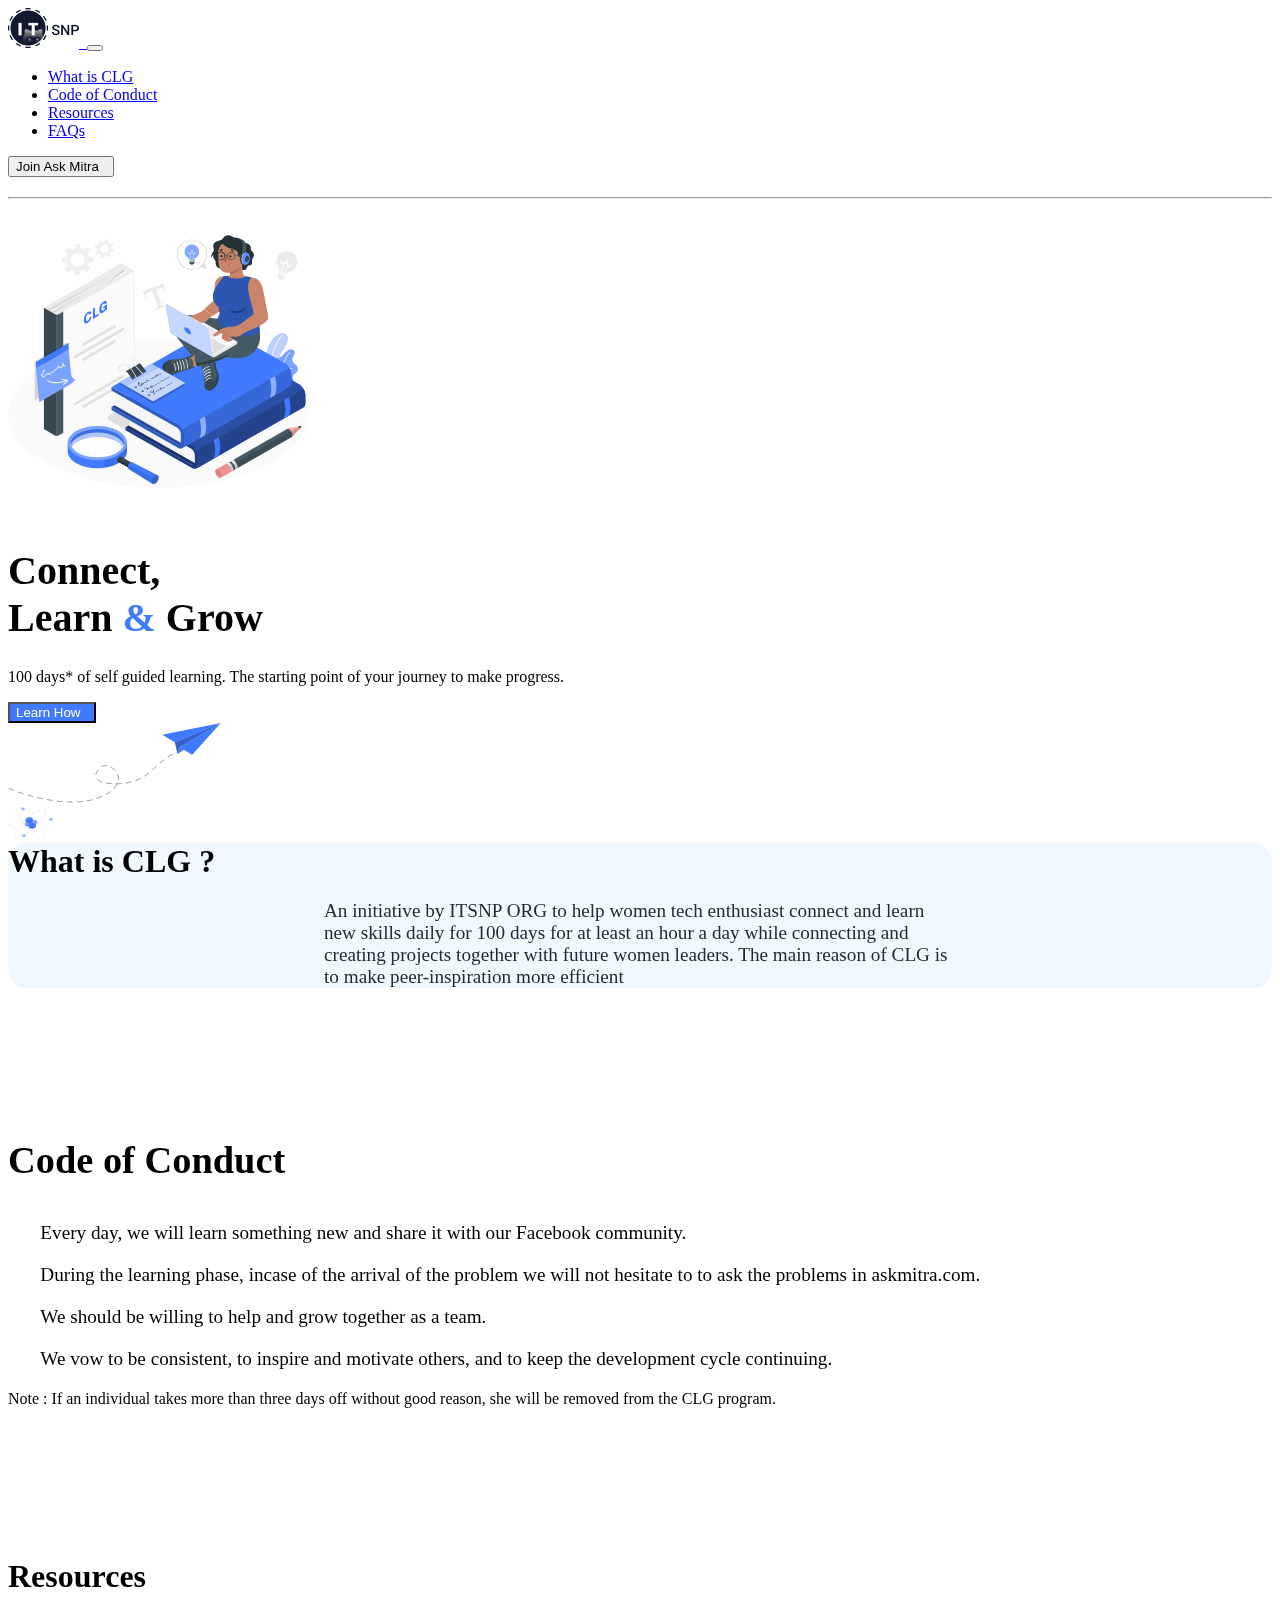
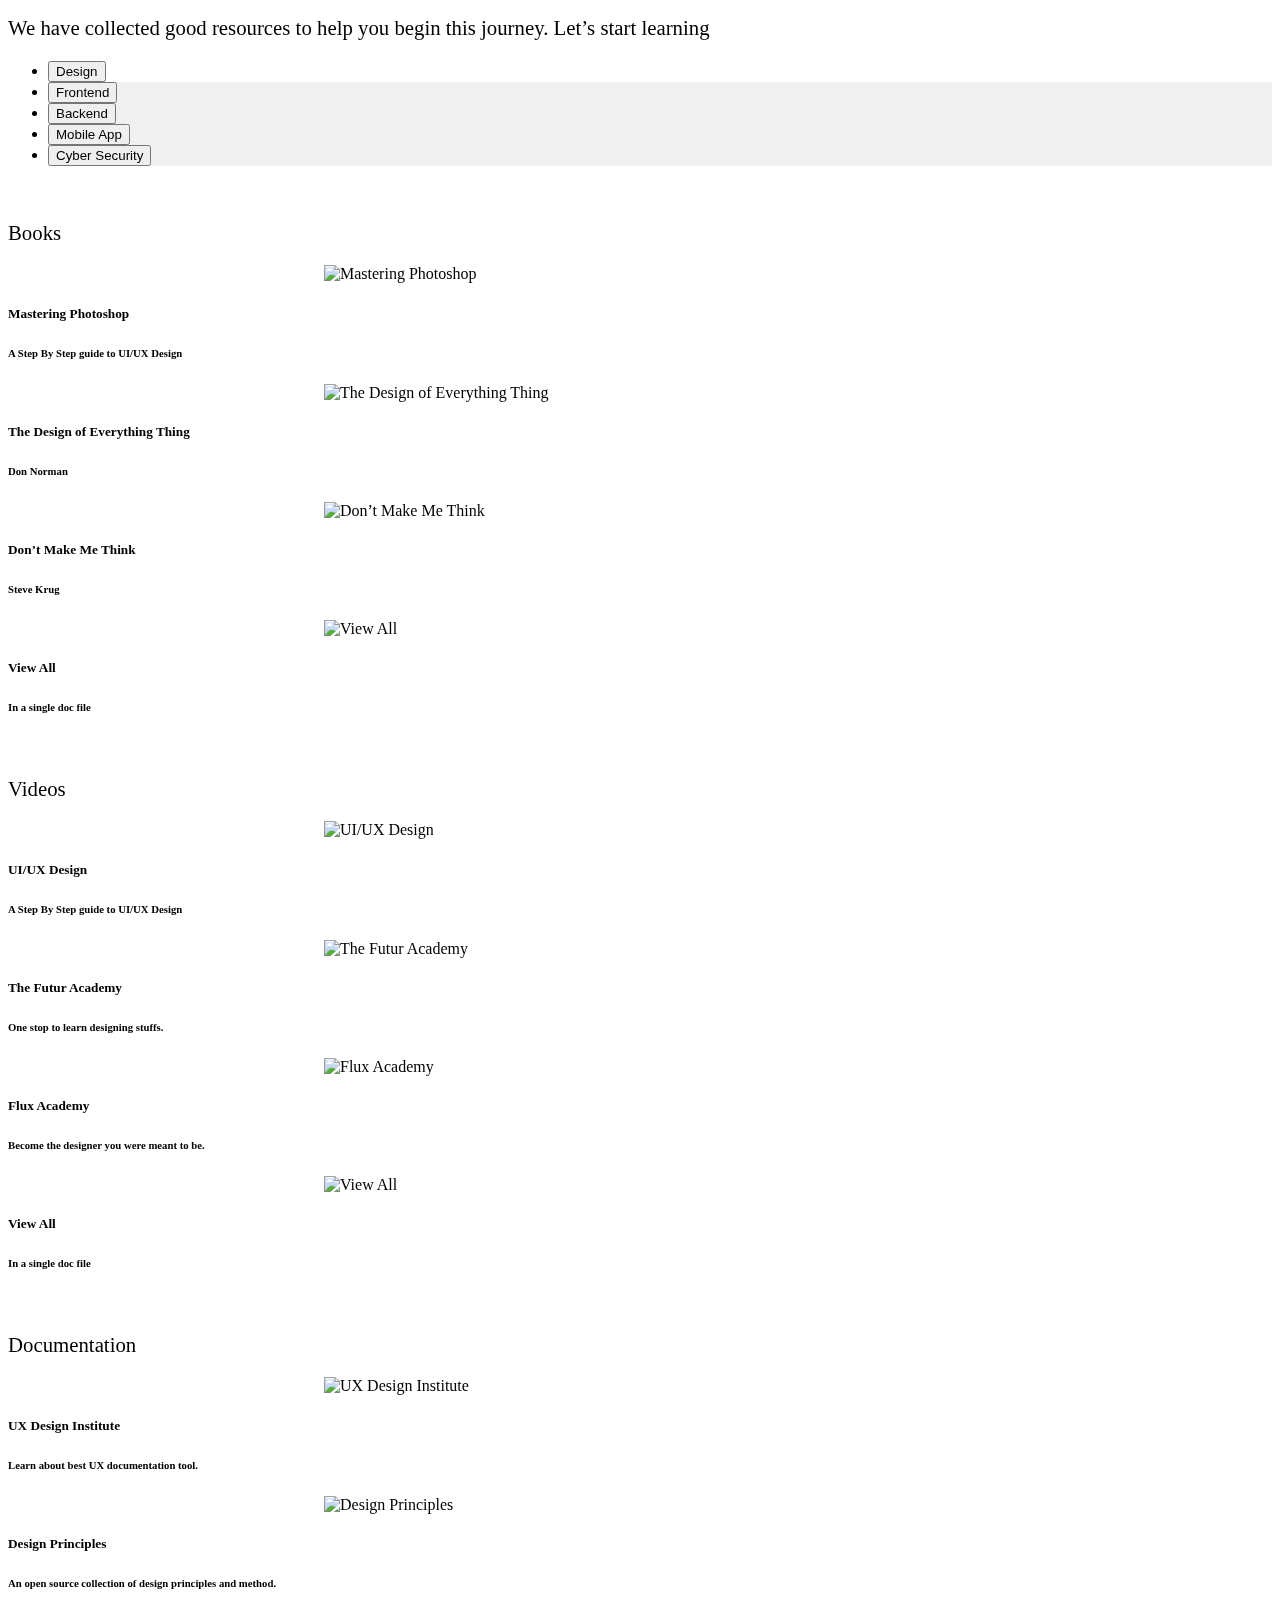
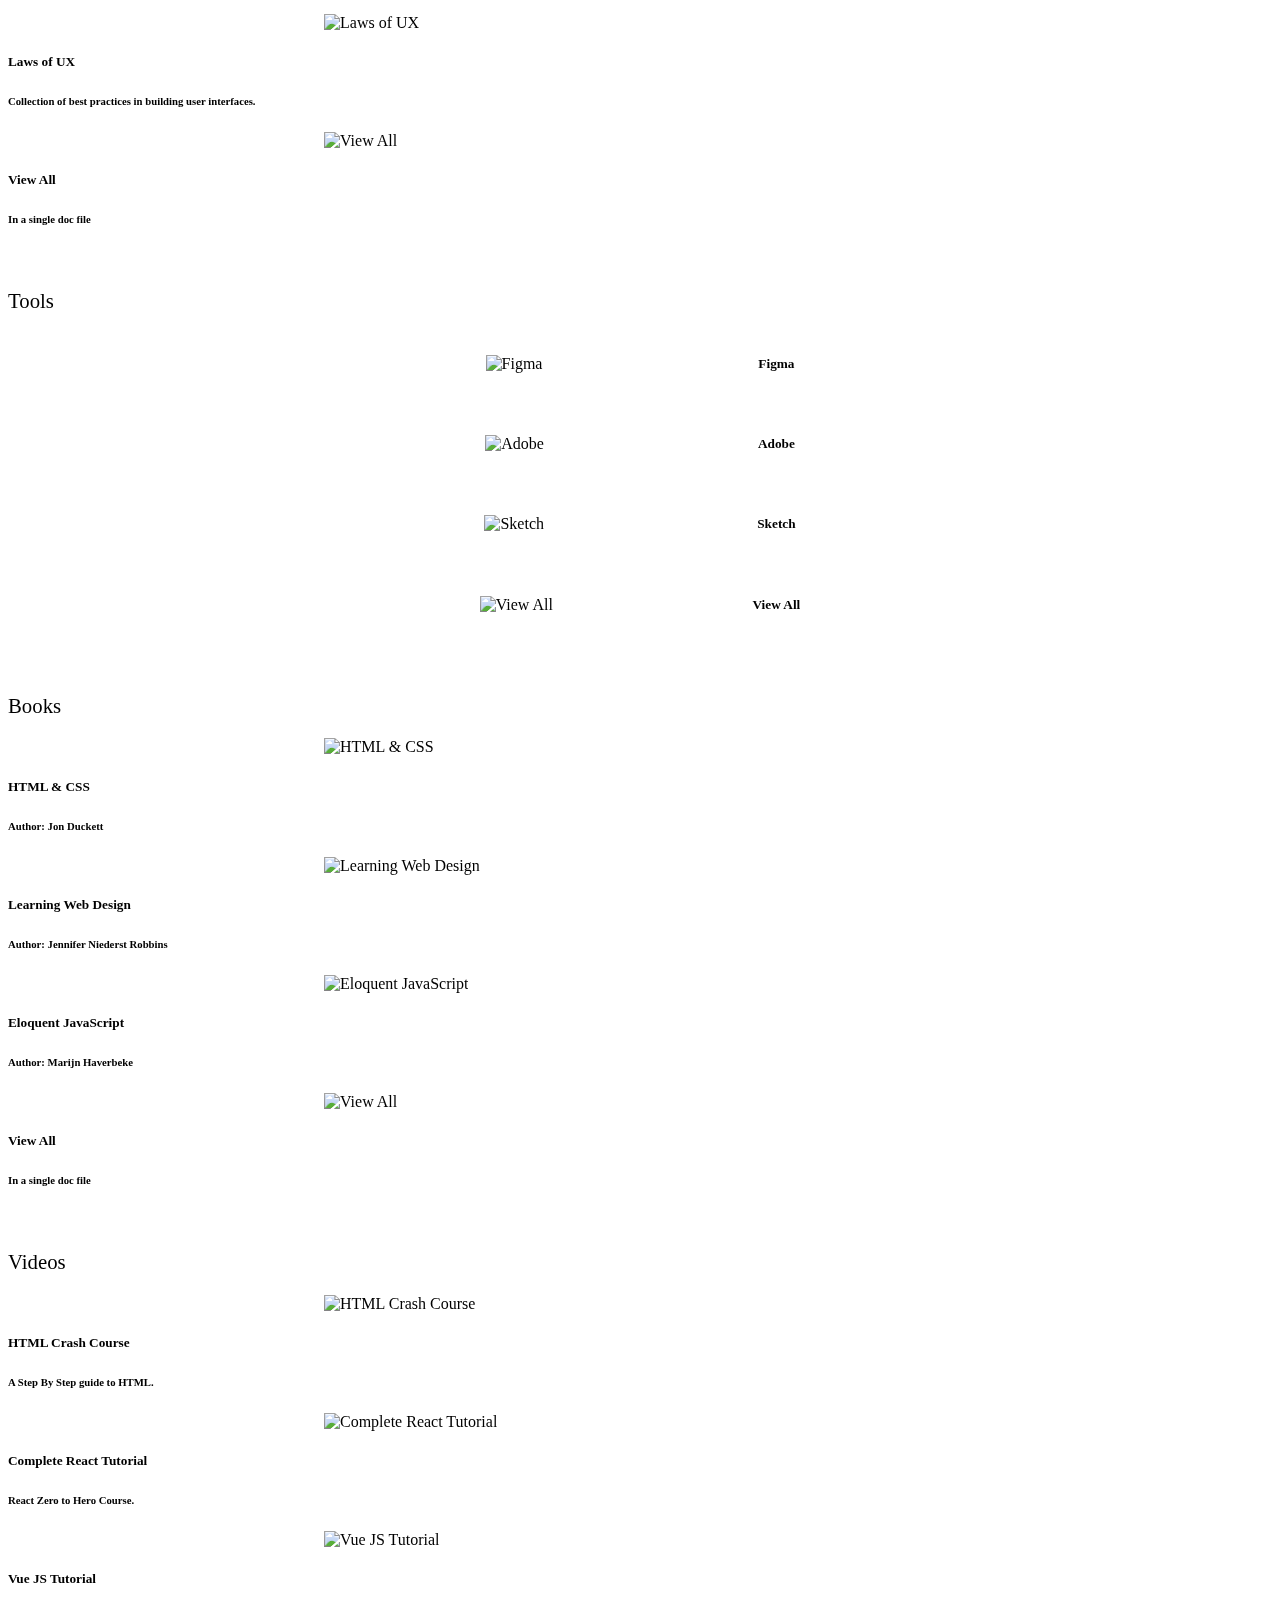
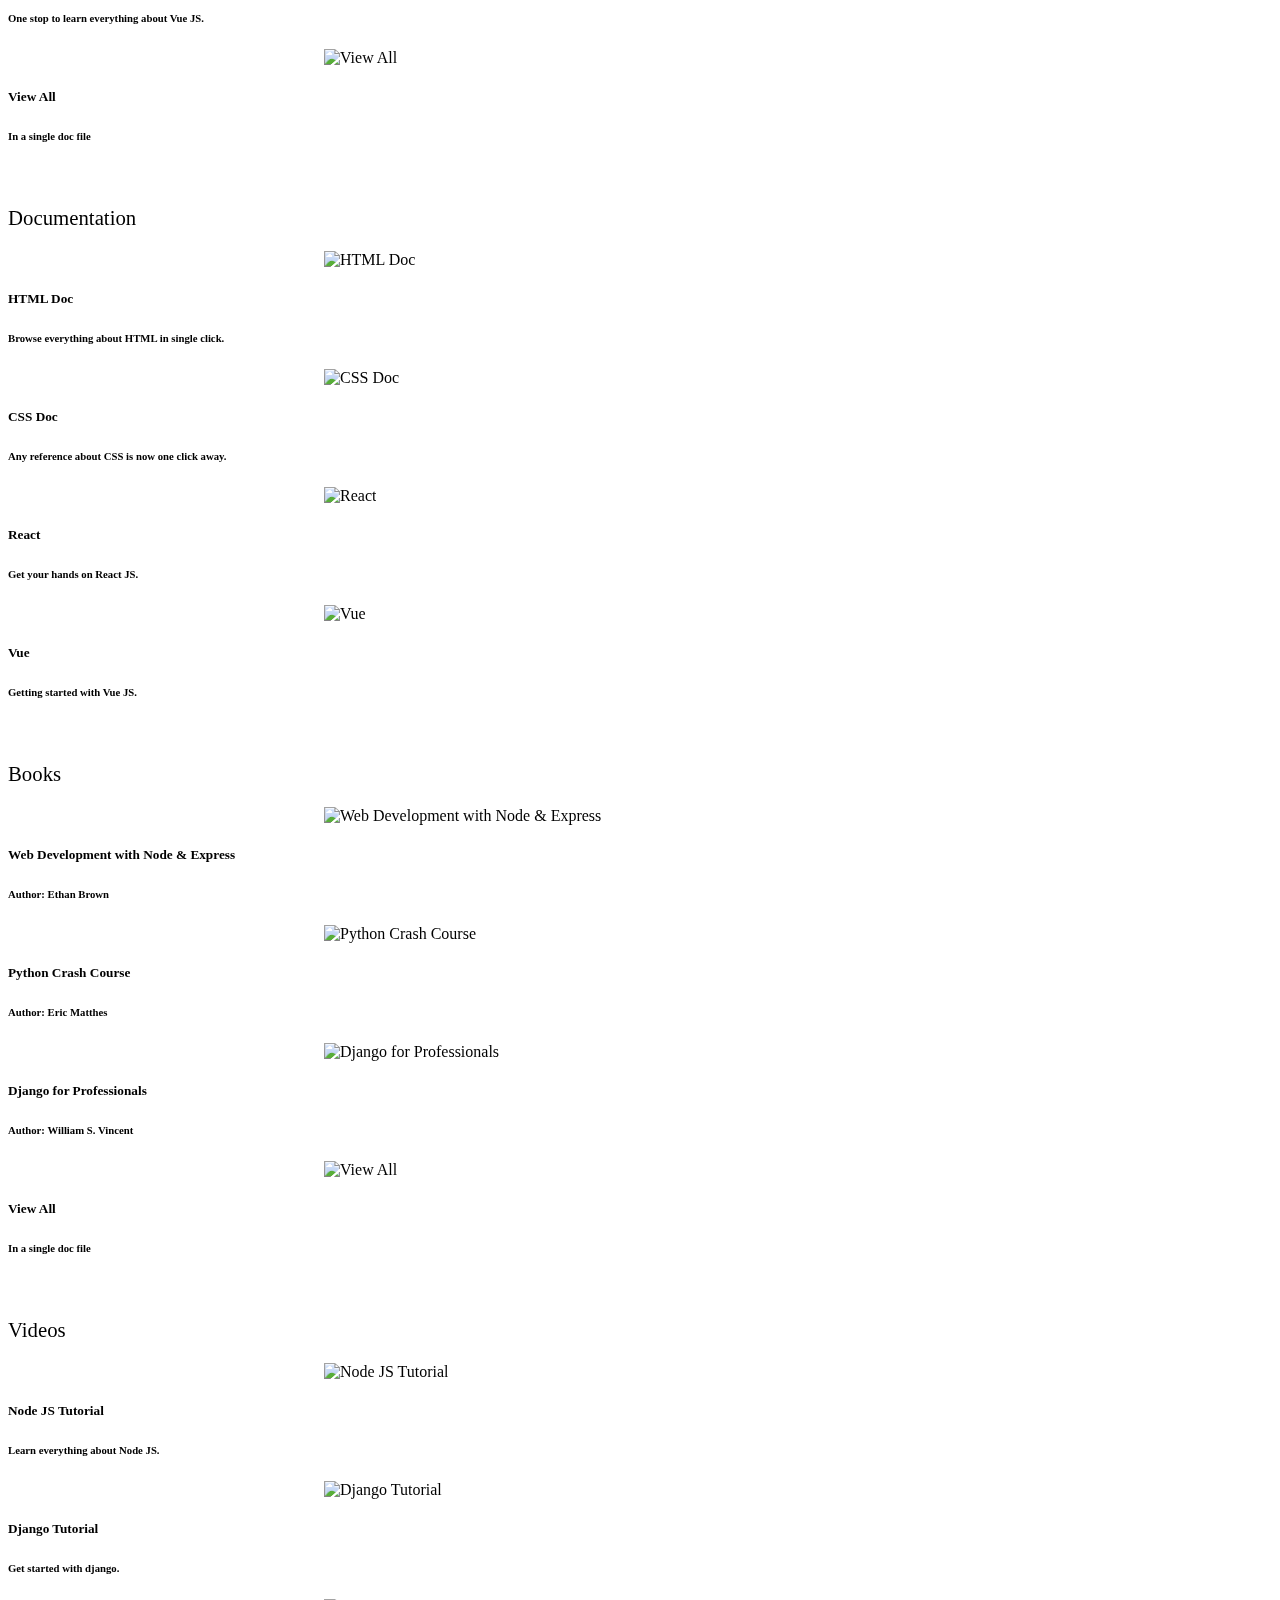
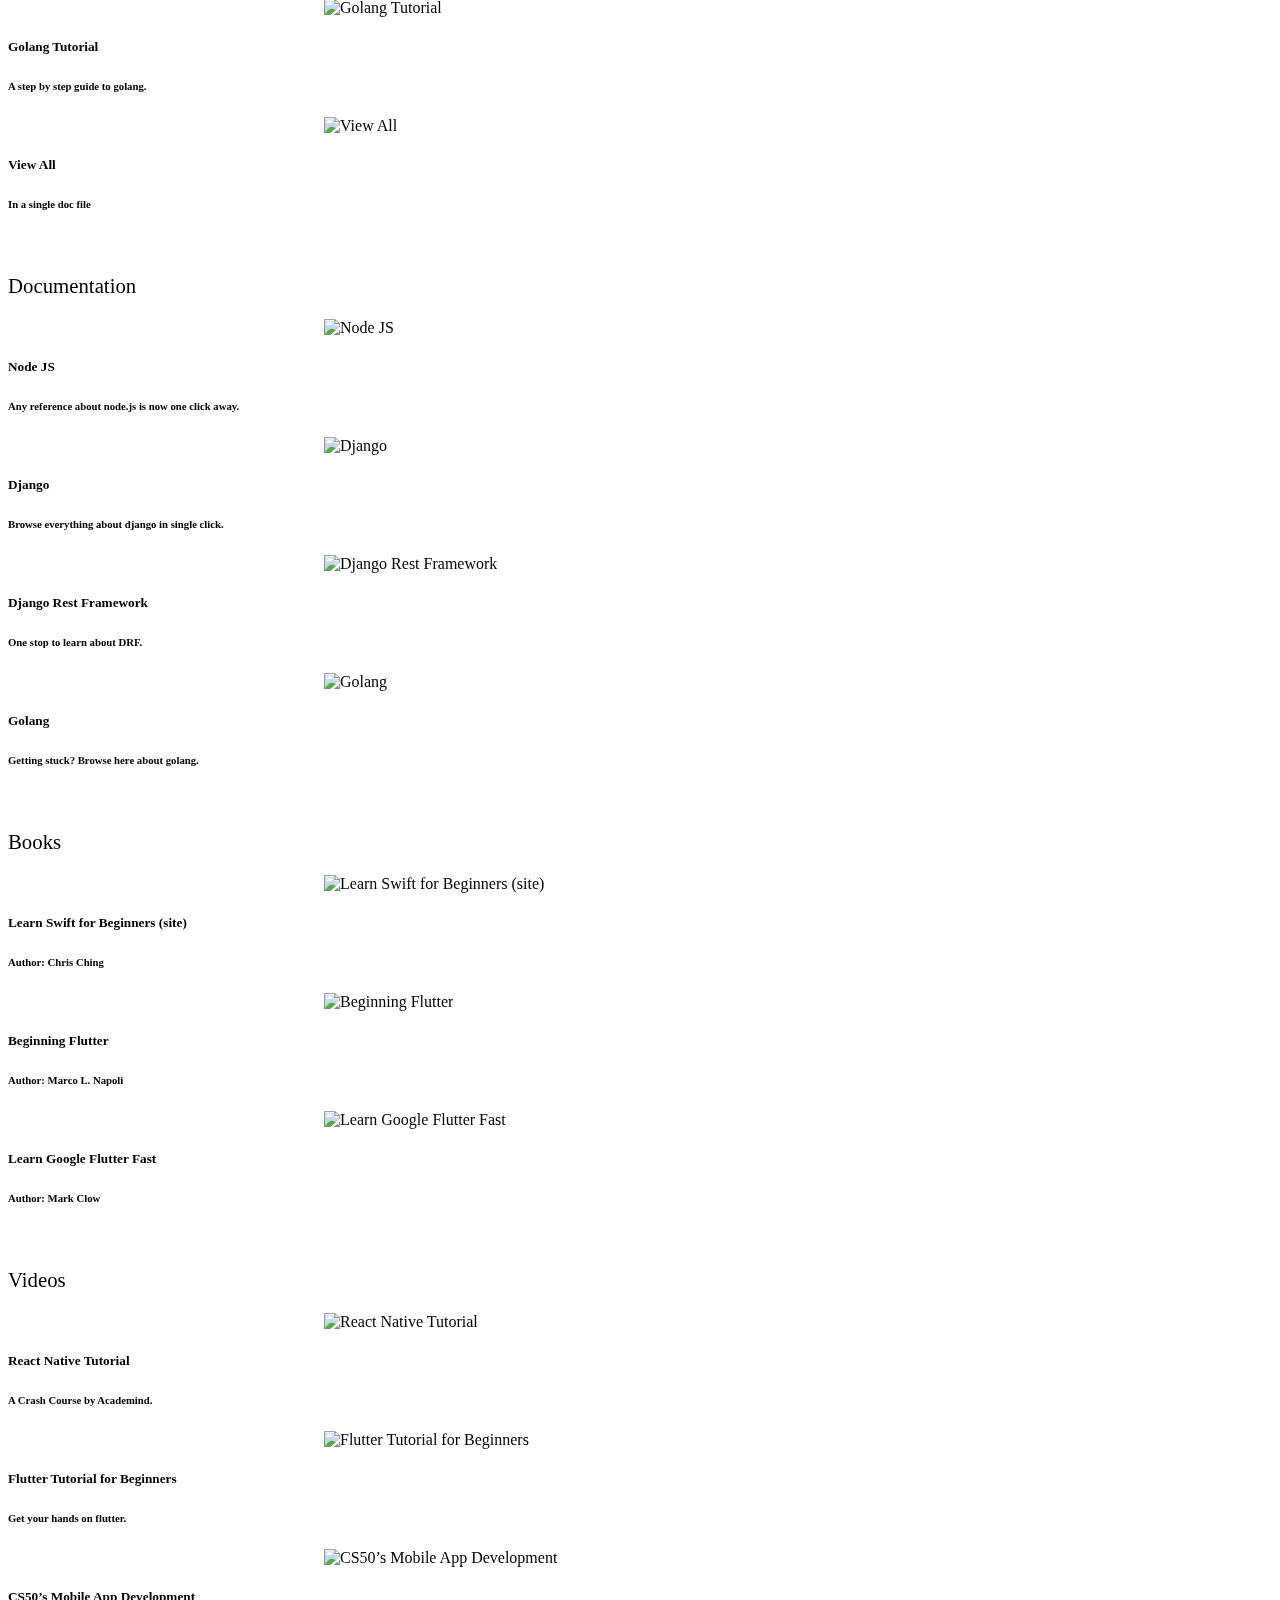
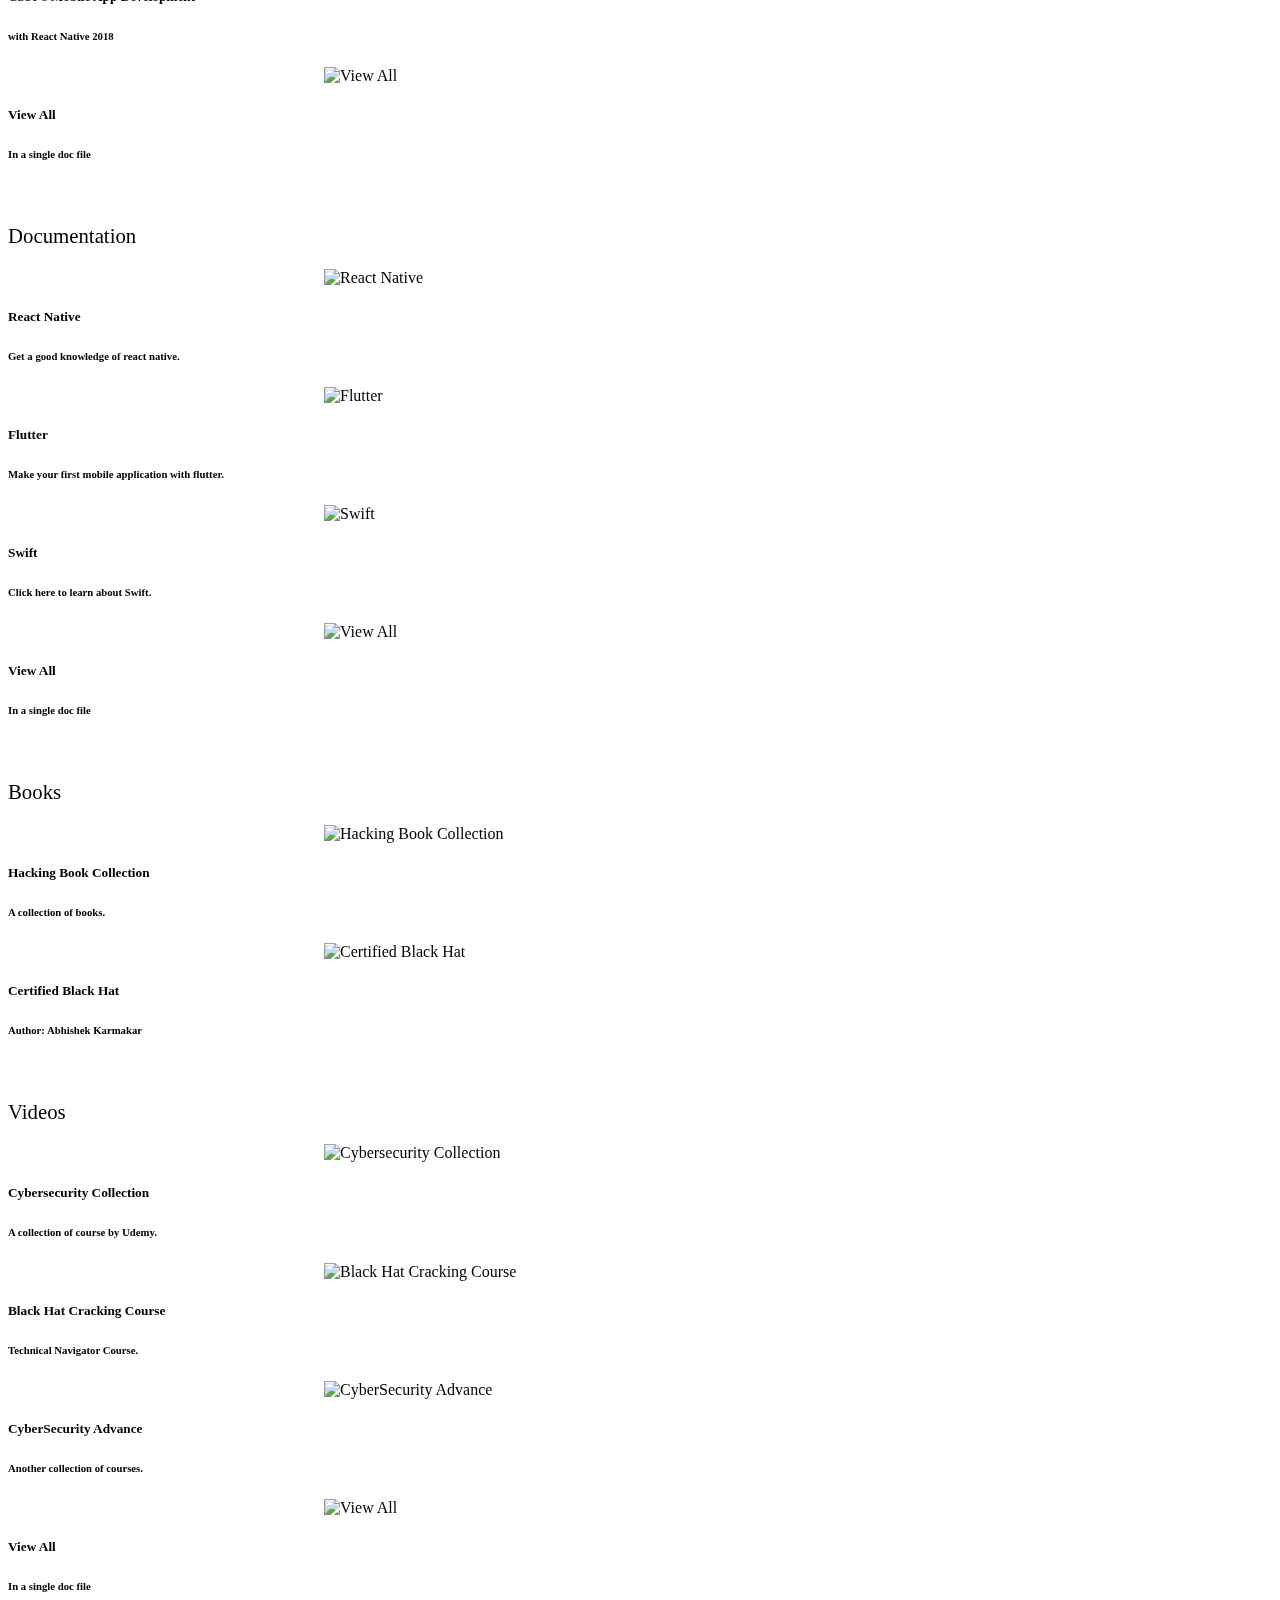
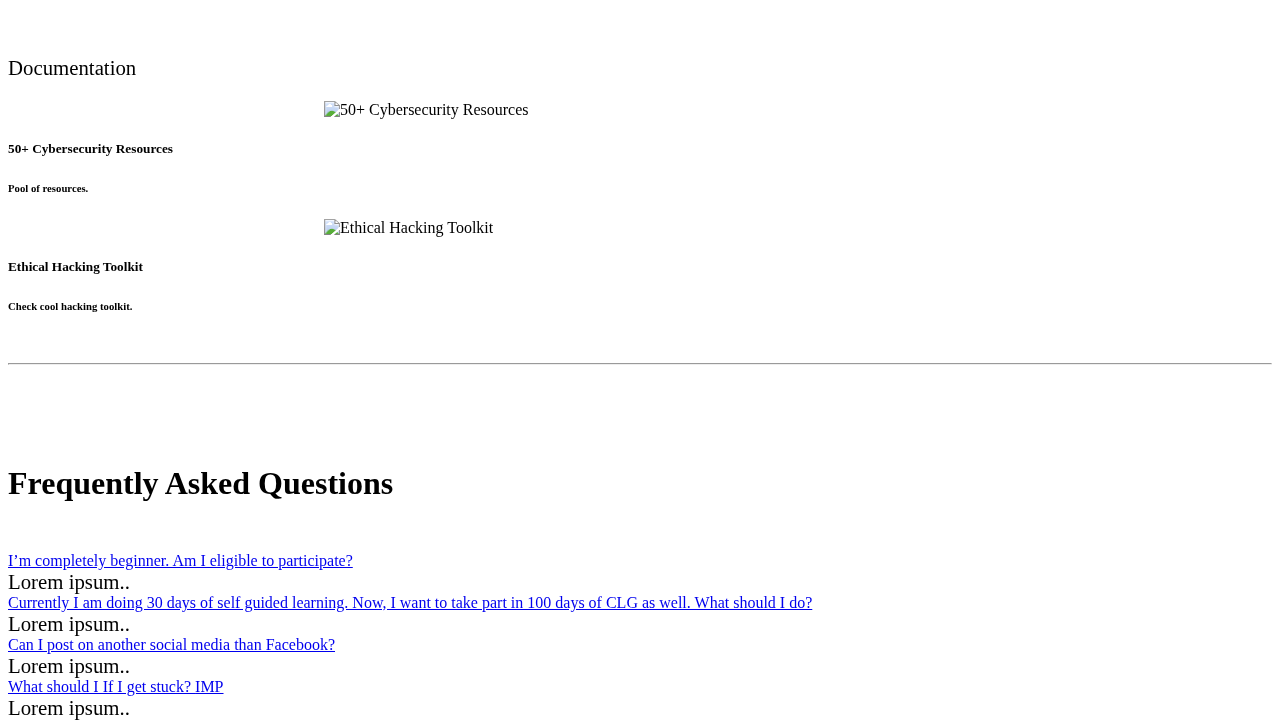
==== commit 88ac6de4: "FAQs Completed" ====
--- a/index.html
+++ b/index.html
@@ -414,6 +414,7 @@
             <button class="nav-link text-black" id="mobile-app-tab" data-bs-toggle="pill" data-bs-target="#mobile-app"
               type="button" role="tab" aria-controls="mobile-app" aria-selected="false" >Mobile App</button>
           </li>
+          <!-- Cyber Security Tab -->
           <li class="badge rounded-pill tab-secondary mx-2" role="presentation">
             <button class="nav-link text-black" id="cyber-security-tab" data-bs-toggle="pill" data-bs-target="#cyber-security"
               type="button" role="tab" aria-controls="cyber-security" aria-selected="false" >Cyber Security</button>
@@ -1154,8 +1155,209 @@
             <!-- Documentation End  -->
           </div>
           <!-- Mobile App Tab Content End -->
+
+          <!-- Cyber Security Tab Content -->
           <div class="tab-pane fade" id="cyber-security" role="tabpanel" aria-labelledby="cyber-security-tab" tabindex="0">
-            Cyber Security
+            <br>
+            <!-- Books -->
+            <p class="text-secondary text-start">
+              Books
+            </p>
+            <div class="row">
+              <!-- Hacking Book Collection  -->
+              <div class="col-md-3">
+                <div class="card h-100">
+                  <div class="card-body text-center">
+                    <div class="img-container">
+                      <img src="images/cyber-security/books/hacking-book-collection.webp" class="img-fluid" alt="Hacking Book Collection ">
+                    </div>
+                    <h5 class="card-title mt-4">Hacking Book Collection </h5>
+                    <h6 class="card-subtitle mt-2 text-muted">A collection of books.</h6>
+                  </div>
+                </div>
+              </div>
+              <!-- Certified Black Hat -->
+              <div class="col-md-3">
+                <div class="card h-100">
+                  <div class="card-body text-center">
+                    <div class="img-container">
+                      <img src="images/cyber-security/books/certified-black-hat.webp" class="img-fluid" alt="Certified Black Hat">
+                    </div>
+                    <h5 class="card-title mt-4">Certified Black Hat</h5>
+                    <h6 class="card-subtitle mt-2 text-muted">Author: Abhishek Karmakar</h6>
+                  </div>
+                </div>
+              </div>
+            </div>
+            <!-- Books End  -->
+            <br>
+            <!-- Videos -->
+            <p class="text-secondary text-start">
+              Videos
+            </p>
+            <div class="row">
+              <!-- Cybersecurity Collection  -->
+              <div class="col-md-3">
+                <div class="card h-100">
+                  <div class="card-body text-center">
+                    <div class="img-container">
+                      <img src="images/cyber-security/videos/cybersecurity-collection.webp" class="img-fluid" alt="Cybersecurity Collection ">
+                    </div>
+                    <h5 class="card-title mt-4">Cybersecurity Collection </h5>
+                    <h6 class="card-subtitle mt-2 text-muted">A collection of course by Udemy.</h6>
+                  </div>
+                </div>
+              </div>
+              <!-- Black Hat Cracking Course -->
+              <div class="col-md-3">
+                <div class="card h-100">
+                  <div class="card-body text-center">
+                    <div class="img-container">
+                      <img src="images/cyber-security/videos/black-hat-cracking-course.webp" class="img-fluid"
+                        alt="Black Hat Cracking Course">
+                    </div>
+                    <h5 class="card-title mt-4">Black Hat Cracking Course</h5>
+                    <h6 class="card-subtitle mt-2 text-muted">Technical Navigator Course.</h6>
+                  </div>
+                </div>
+              </div>
+              <!-- CyberSecurity Advance -->
+              <div class="col-md-3">
+                <div class="card h-100">
+                  <div class="card-body text-center">
+                    <div class="img-container">
+                      <img src="images/cyber-security/videos/cybersecurity-advance.webp" class="img-fluid" alt="CyberSecurity Advance">
+                    </div>
+                    <h5 class="card-title mt-4">CyberSecurity Advance</h5>
+                    <h6 class="card-subtitle mt-2 text-muted">Another collection of courses.</h6>
+                  </div>
+                </div>
+              </div>
+              <!-- View All -->
+              <div class="col-md-3">
+                <div class="card h-100">
+                  <div class="card-body text-center">
+                    <div class="img-container">
+                      <img src="images/view-all.webp" class="img-fluid" alt="View All">
+                    </div>
+                    <h5 class="card-title mt-4">View All</h5>
+                    <h6 class="card-subtitle mt-2 text-muted">In a single doc file</h6>
+                  </div>
+                </div>
+              </div>
+            </div>
+            <!-- Videos End  -->
+            <br>
+            <!-- Documentation -->
+            <p class="text-secondary text-start">
+              Documentation
+            </p>
+            <div class="row">
+              <!-- 50+ Cybersecurity Resources -->
+              <div class="col-md-3">
+                <div class="card h-100">
+                  <div class="card-body text-center">
+                    <div class="img-container">
+                      <img src="images/cyber-security/documentation/50-plus-cybersecurity-resources.webp" class="img-fluid" alt="50+ Cybersecurity Resources">
+                    </div>
+                    <h5 class="card-title mt-4">50+ Cybersecurity Resources</h5>
+                    <h6 class="card-subtitle mt-2 text-muted">Pool of resources.</h6>
+                  </div>
+                </div>
+              </div>
+              <!-- Ethical Hacking Toolkit -->
+              <div class="col-md-3">
+                <div class="card h-100">
+                  <div class="card-body text-center">
+                    <div class="img-container">
+                      <img src="images/cyber-security/documentation/ethical-hacking-toolkit.webp" class="img-fluid" alt="Ethical Hacking Toolkit">
+                    </div>
+                    <h5 class="card-title mt-4">Ethical Hacking Toolkit</h5>
+                    <h6 class="card-subtitle mt-2 text-muted">Check cool hacking toolkit.</h6>
+                  </div>
+                </div>
+              </div>
+            </div>
+            <!-- Documentation End  -->
+          </div>
+          <!-- Cyber Security Tab Content End -->
+
+          <br>
+          <hr>
+
+          <div class="faqs">
+            <h1>Frequently Asked Questions</h1>
+            <div id="faqs">
+
+              <!-- First Question -->
+              <div class="card mb-2">
+                <div class="card-body">
+                  <a class="row collapsed text-decoration-none text-start align-items-center" data-bs-toggle="collapse"
+                    href="#questionOne">
+                    <span class="col-lg-6 col-10">I’m completely beginner. Am I eligible to participate?</span>
+                    <i class="fa-solid fa-circle-plus col-lg-6 col-2 text-end"></i>
+                  </a>
+                </div>
+                <div id="questionOne" class="collapse" data-bs-parent="#faqs">
+                  <div class="card-body text-start text-secondary">
+                    Lorem ipsum..
+                  </div>
+                </div>
+              </div>
+              <!-- First Question End -->
+
+              <!-- Second Question -->
+              <div class="card mb-2">
+                <div class="card-body">
+                  <a class="row collapsed text-decoration-none text-start align-items-center" data-bs-toggle="collapse"
+                    href="#questionTwo">
+                    <span class="col-lg-6 col-10">Currently I am doing 30 days of self guided learning. Now, I want to take part in 100 days of CLG as well. What should I
+                    do?</span>
+                    <i class="fa-solid fa-circle-plus col-lg-6 col-2 text-end"></i>
+                  </a>
+                </div>
+                <div id="questionTwo" class="collapse" data-bs-parent="#faqs">
+                  <div class="card-body text-start text-secondary">
+                    Lorem ipsum..
+                  </div>
+                </div>
+              </div>
+              <!-- Second Question End -->
+
+              <!-- Third Question -->
+              <div class="card mb-2">
+                <div class="card-body">
+                  <a class="row collapsed text-decoration-none text-start align-items-center" data-bs-toggle="collapse"
+                    href="#questionThree">
+                    <span class="col-lg-6 col-10">Can I post on another social media than Facebook?</span>
+                    <i class="fa-solid fa-circle-plus col-lg-6 col-2 text-end"></i>
+                  </a>
+                </div>
+                <div id="questionThree" class="collapse" data-bs-parent="#faqs">
+                  <div class="card-body text-start text-secondary">
+                    Lorem ipsum..
+                  </div>
+                </div>
+              </div>
+              <!-- Third Question End -->
+
+              <!-- Fourth Question -->
+              <div class="card mb-2">
+                <div class="card-body">
+                  <a class="row collapsed text-decoration-none text-start align-items-center" data-bs-toggle="collapse"
+                    href="#questionFour">
+                    <span class="col-lg-6 col-10">What should I If I get stuck? <span class="badge text-bg-primary">IMP</span></span>
+                    <i class="fa-solid fa-circle-plus col-lg-6 col-2 text-end"></i>
+                  </a>
+                </div>
+                <div id="questionFour" class="collapse" data-bs-parent="#faqs">
+                  <div class="card-body text-start text-secondary">
+                    Lorem ipsum..
+                  </div>
+                </div>
+              </div>
+              <!-- Fourth Question End -->
+            </div>
           </div>
         </div>
       </div>
--- a/style.css
+++ b/style.css
@@ -21,4 +21,110 @@
   top: 20%;
   left: 35%;
 }
+
+.tab-secondary {
+  background-color: #F0F0F0;
+}
+
+#what-is-clg {
+  background-color: #F1F7FF;
+  border-radius: 20px;
+}
+
+#what-is-clg h1 {
+  margin: 0 0 20px 0;
+}
+
+#what-is-clg p {
+  width: 50%;
+  margin-left: 25%;
+  font-size: 1.2rem;
+  color: #212B36;
+}
+
+#code-of-conduct {
+  margin-top: 150px;
+  font-size: 1.2rem;
+}
+
+#code-of-conduct h1 {
+  margin: 40px 0;
+}
+
+#code-of-conduct ul {
+  list-style: none;
+  text-indent: -.9em;
+  width: 90%;
+}
+
+#code-of-conduct li {
+  margin-bottom: 20px;
+}
+
+#code-of-conduct i {
+  color: #407BFF;
+}
+
+#code-of-conduct .text-secondary {
+  font-size: 1rem;
+}
+
+#resources {
+  margin-top: 150px;
+}
+
+#resources .text-secondary {
+  font-size: 1.3rem;
+}
+
+#resources .img-container {
+  width: 50%;
+  margin-left: 25%;
+}
+
+.col-md-3 {
+  margin-bottom: 20px;
+}
+
+.tool-content {
+  display: -webkit-box;
+  display: -ms-flexbox;
+  display: flex;
+  width: 100%;
+  -webkit-box-pack: center;
+      -ms-flex-pack: center;
+          justify-content: center;
+  -webkit-box-align: center;
+      -ms-flex-align: center;
+          align-items: center;
+  gap: 20px;
+}
+
+.tool-content img {
+  width: 20%;
+  height: auto;
+}
+
+.faqs {
+  margin-top: 100px;
+}
+
+.faqs h1 {
+  margin-bottom: 50px;
+}
+
+@media screen and (max-width: 1200px) {
+  #what-is-clg {
+    margin-top: 150px;
+    max-width: 95vw;
+  }
+  #what-is-clg p {
+    width: 100%;
+    margin-left: 0;
+  }
+  #code-of-conduct ul {
+    width: 100%;
+    margin-bottom: 0;
+  }
+}
 /*# sourceMappingURL=style.css.map */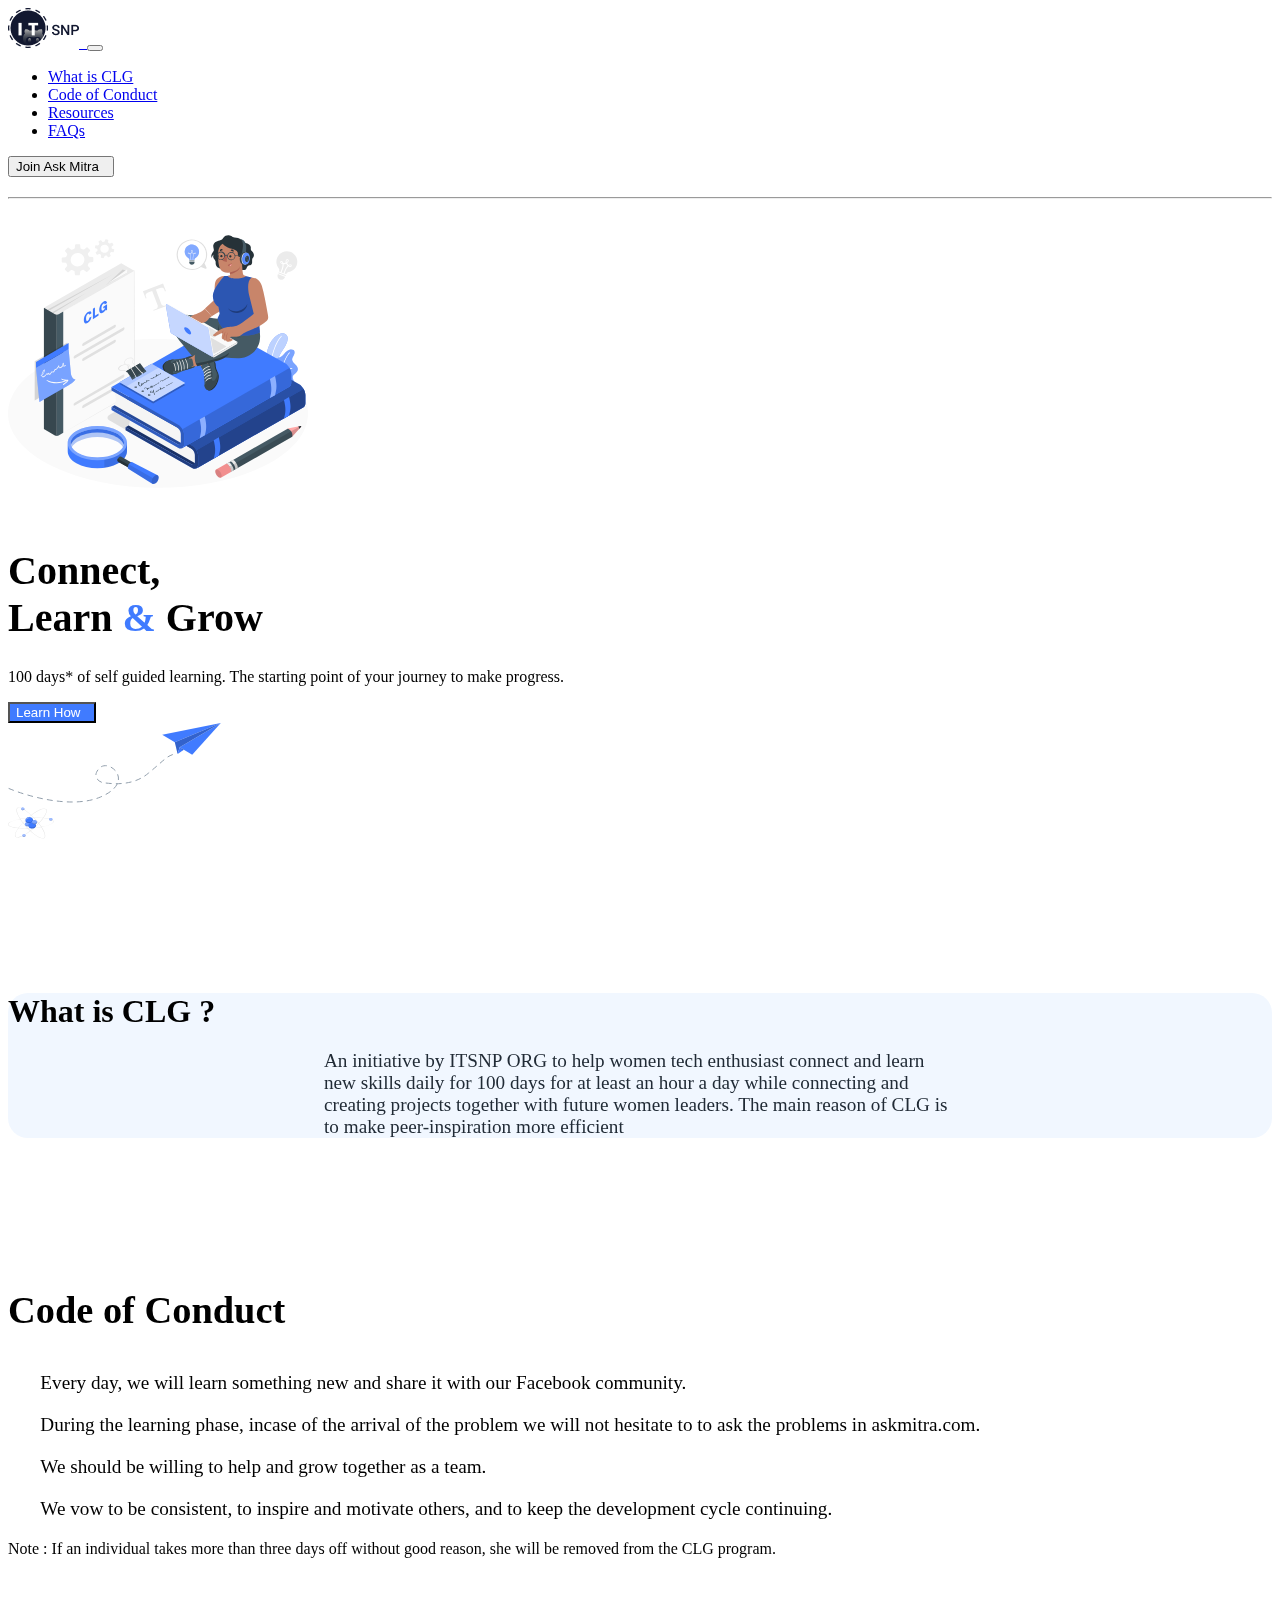
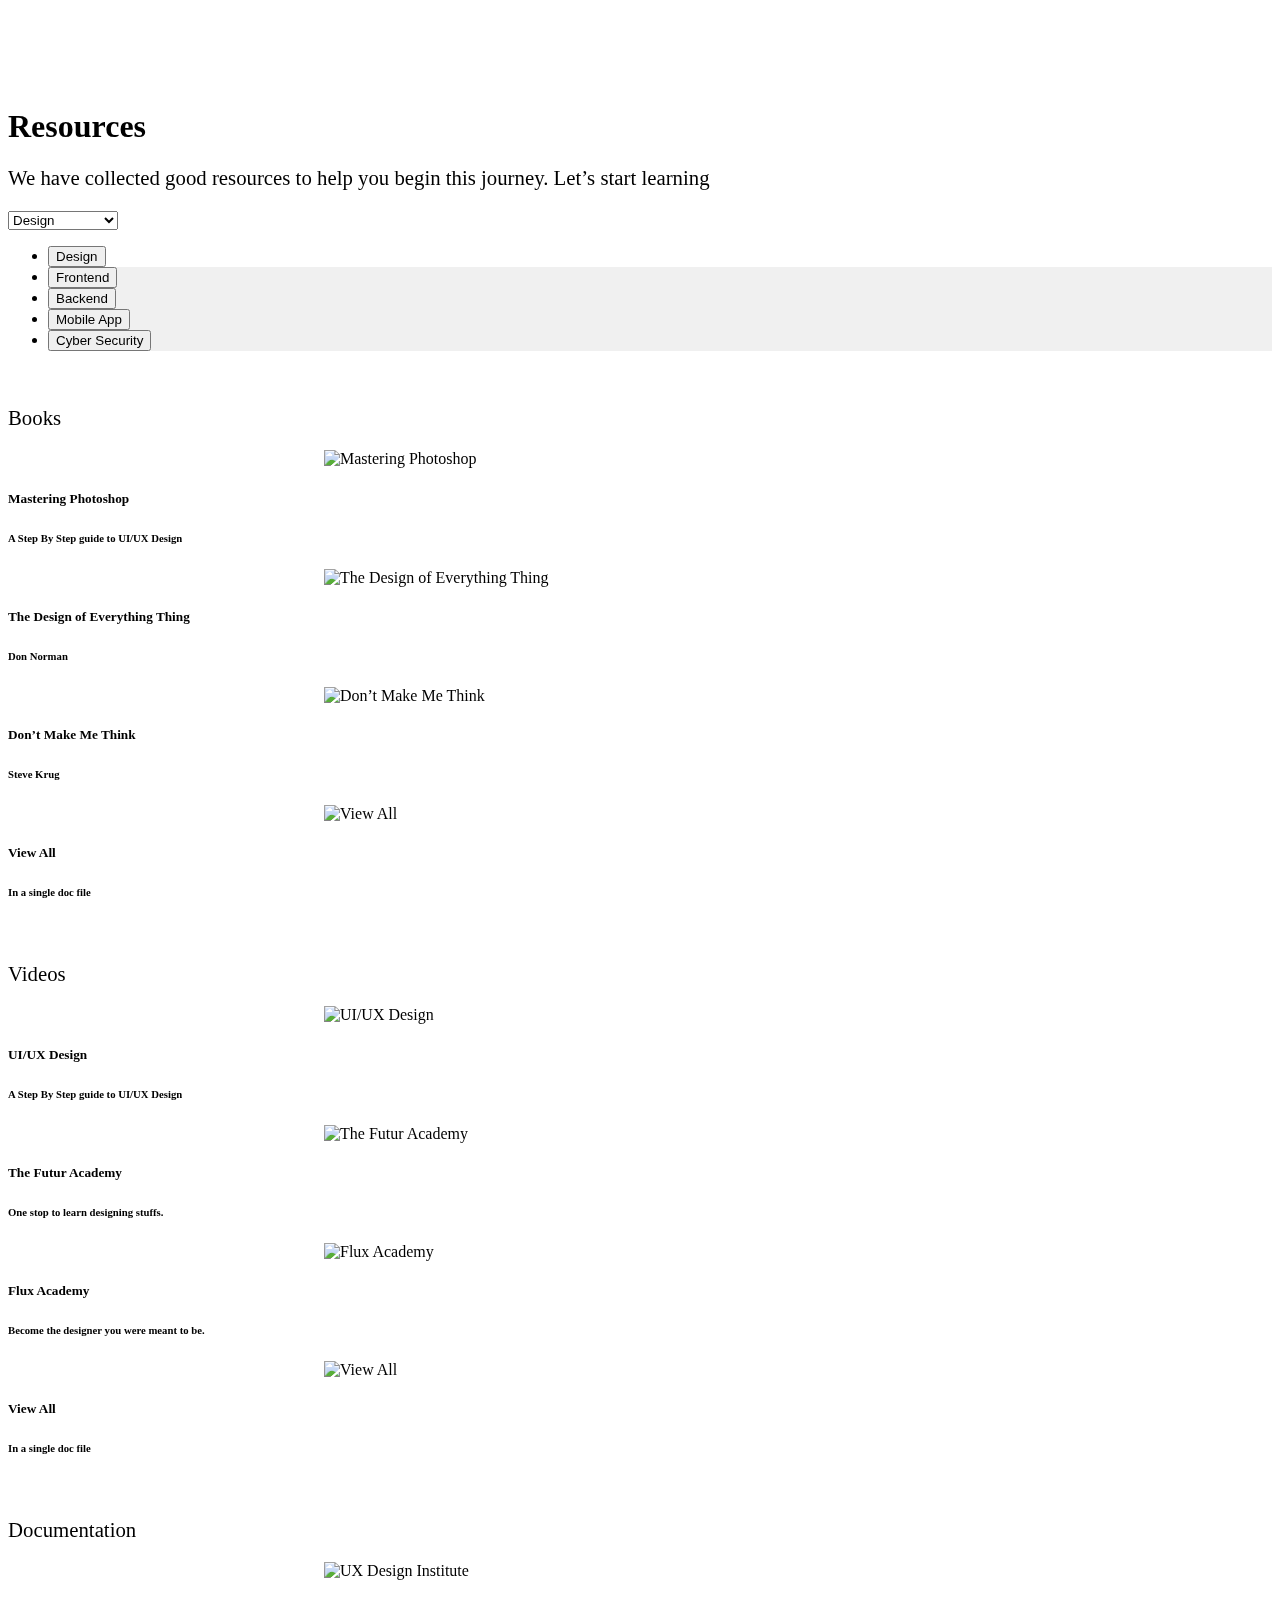
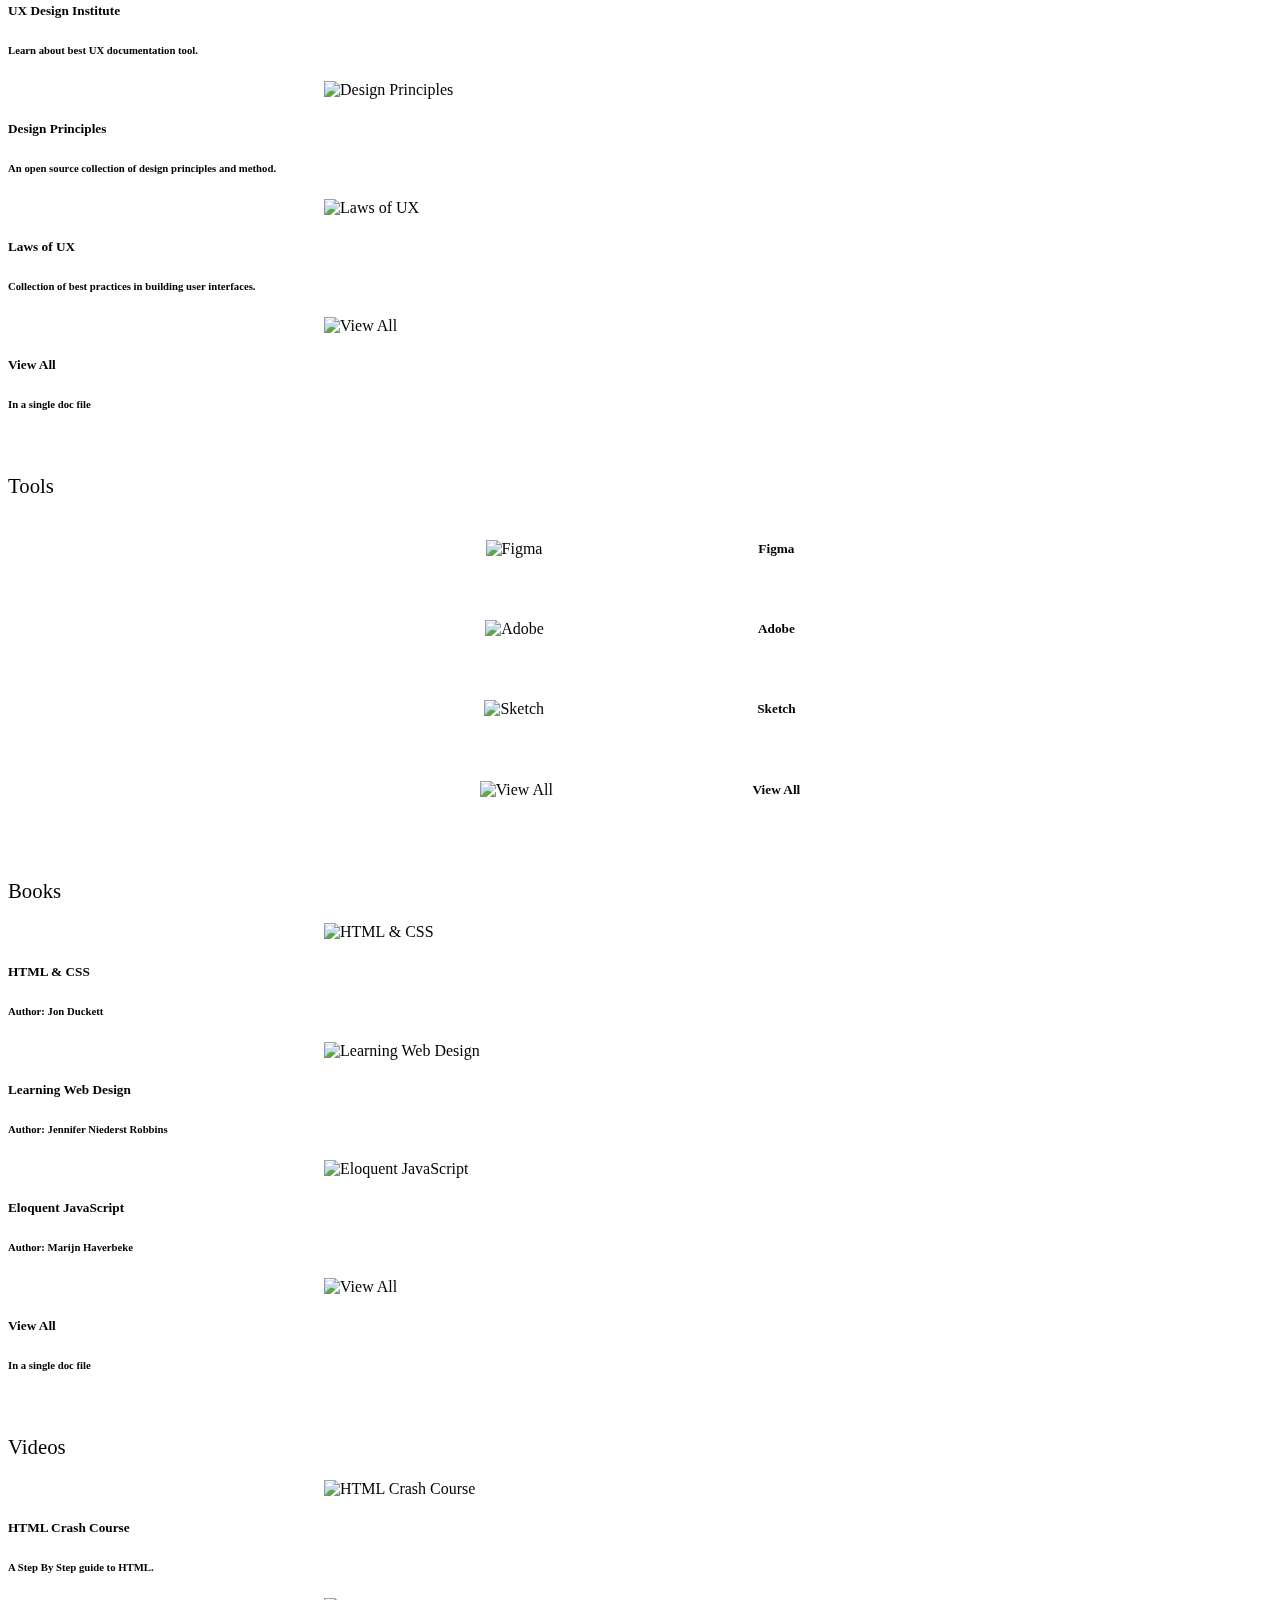
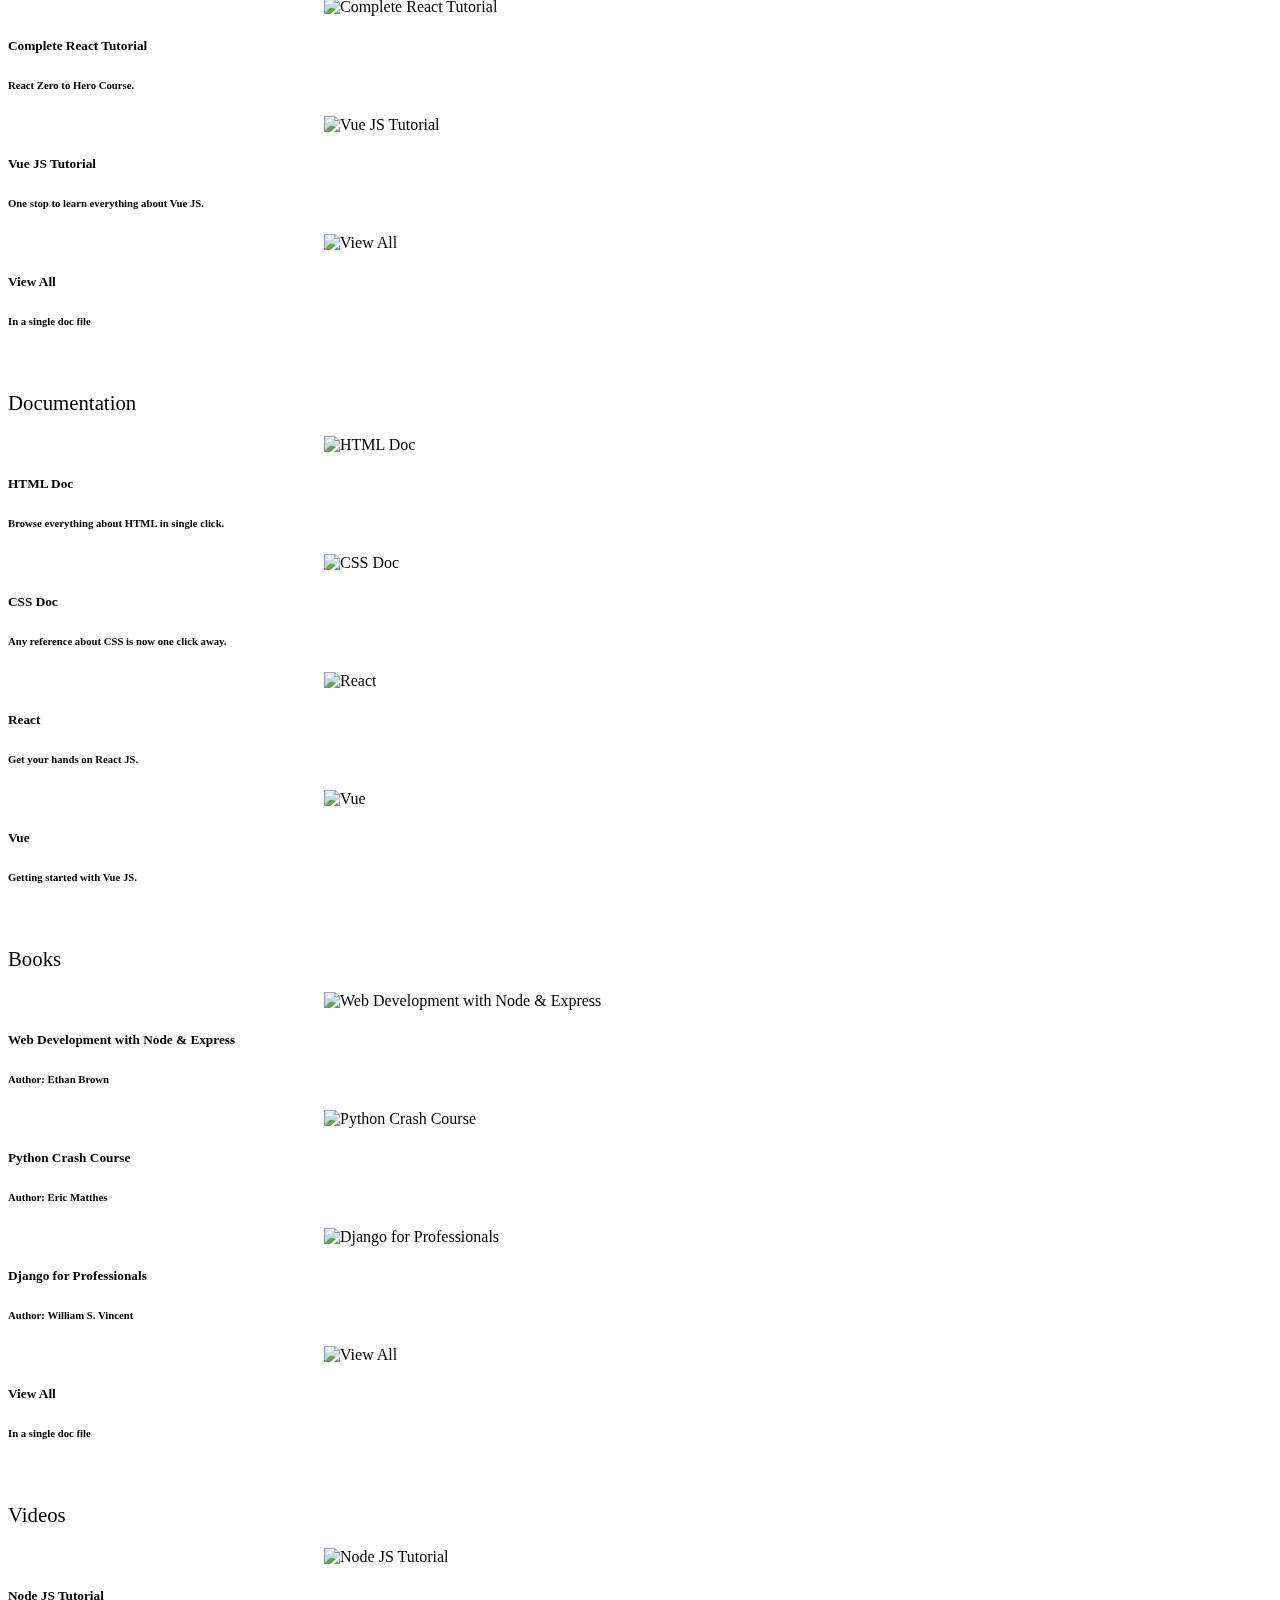
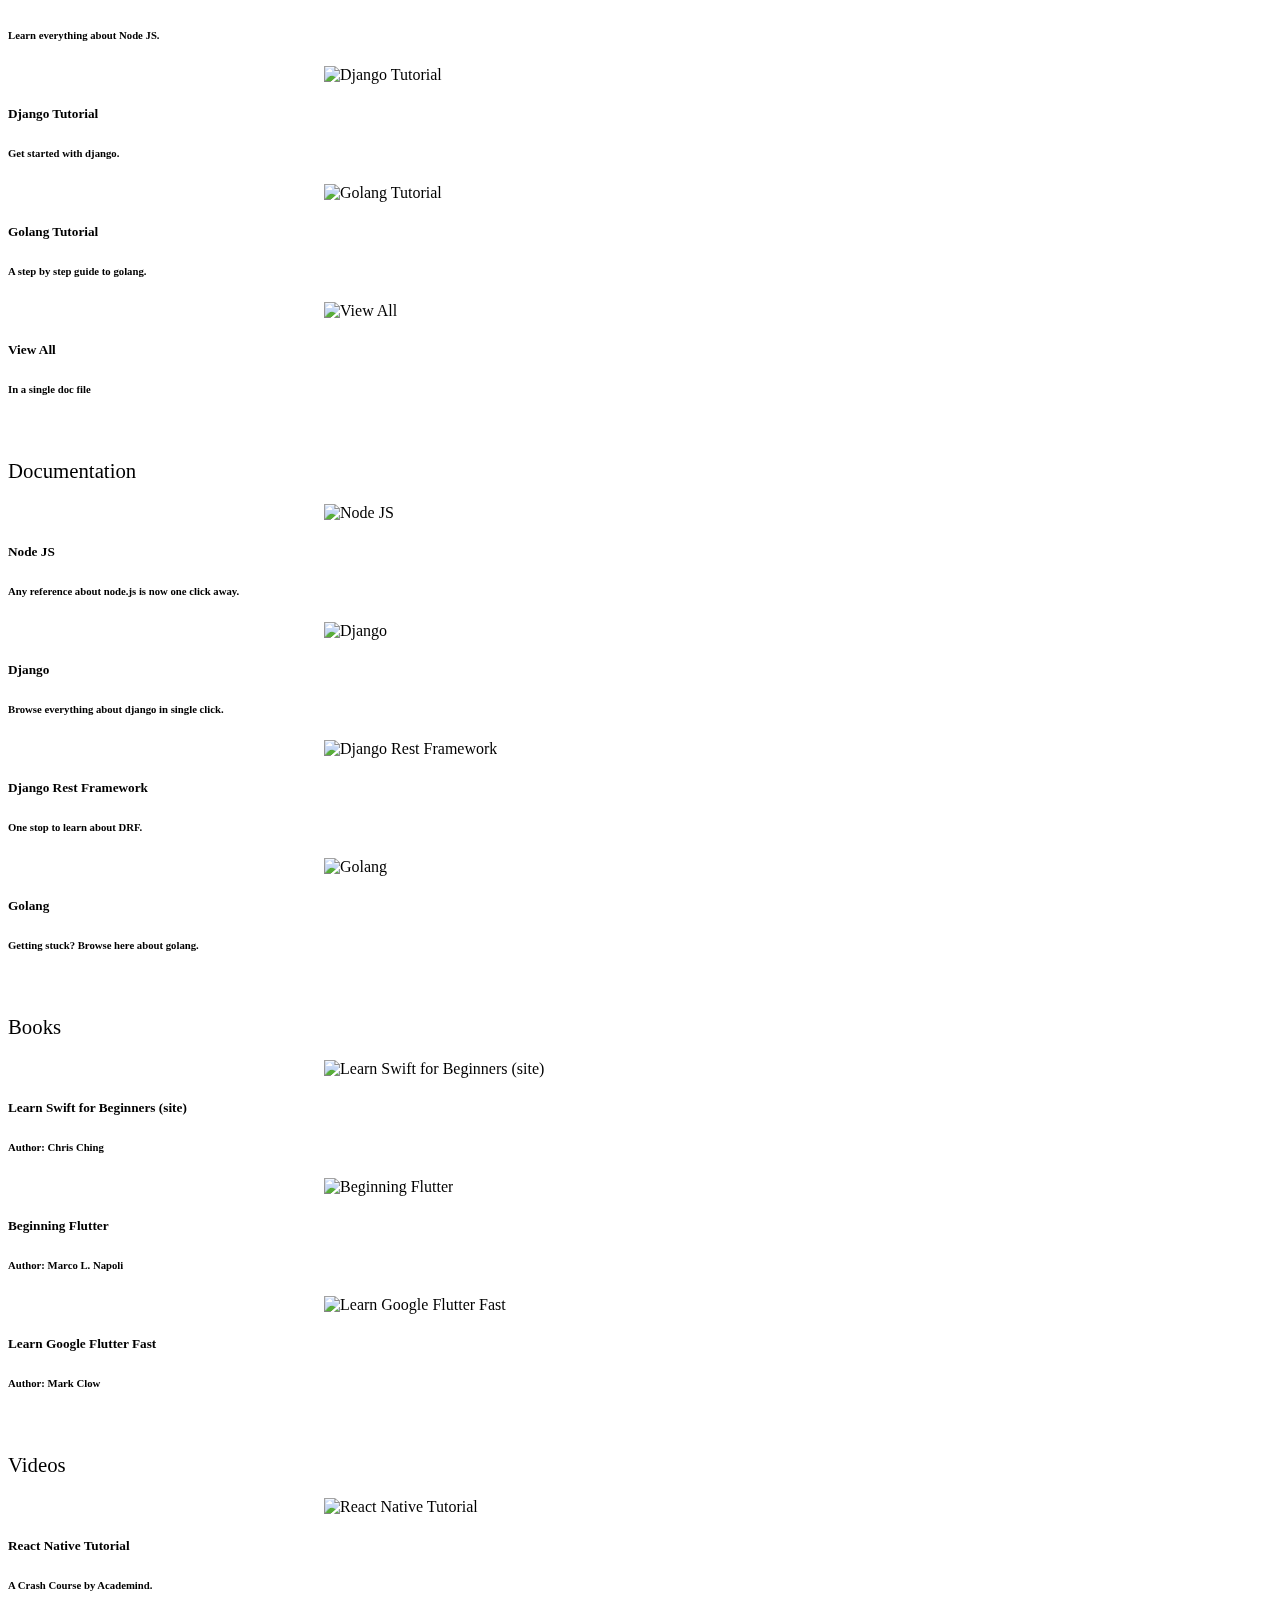
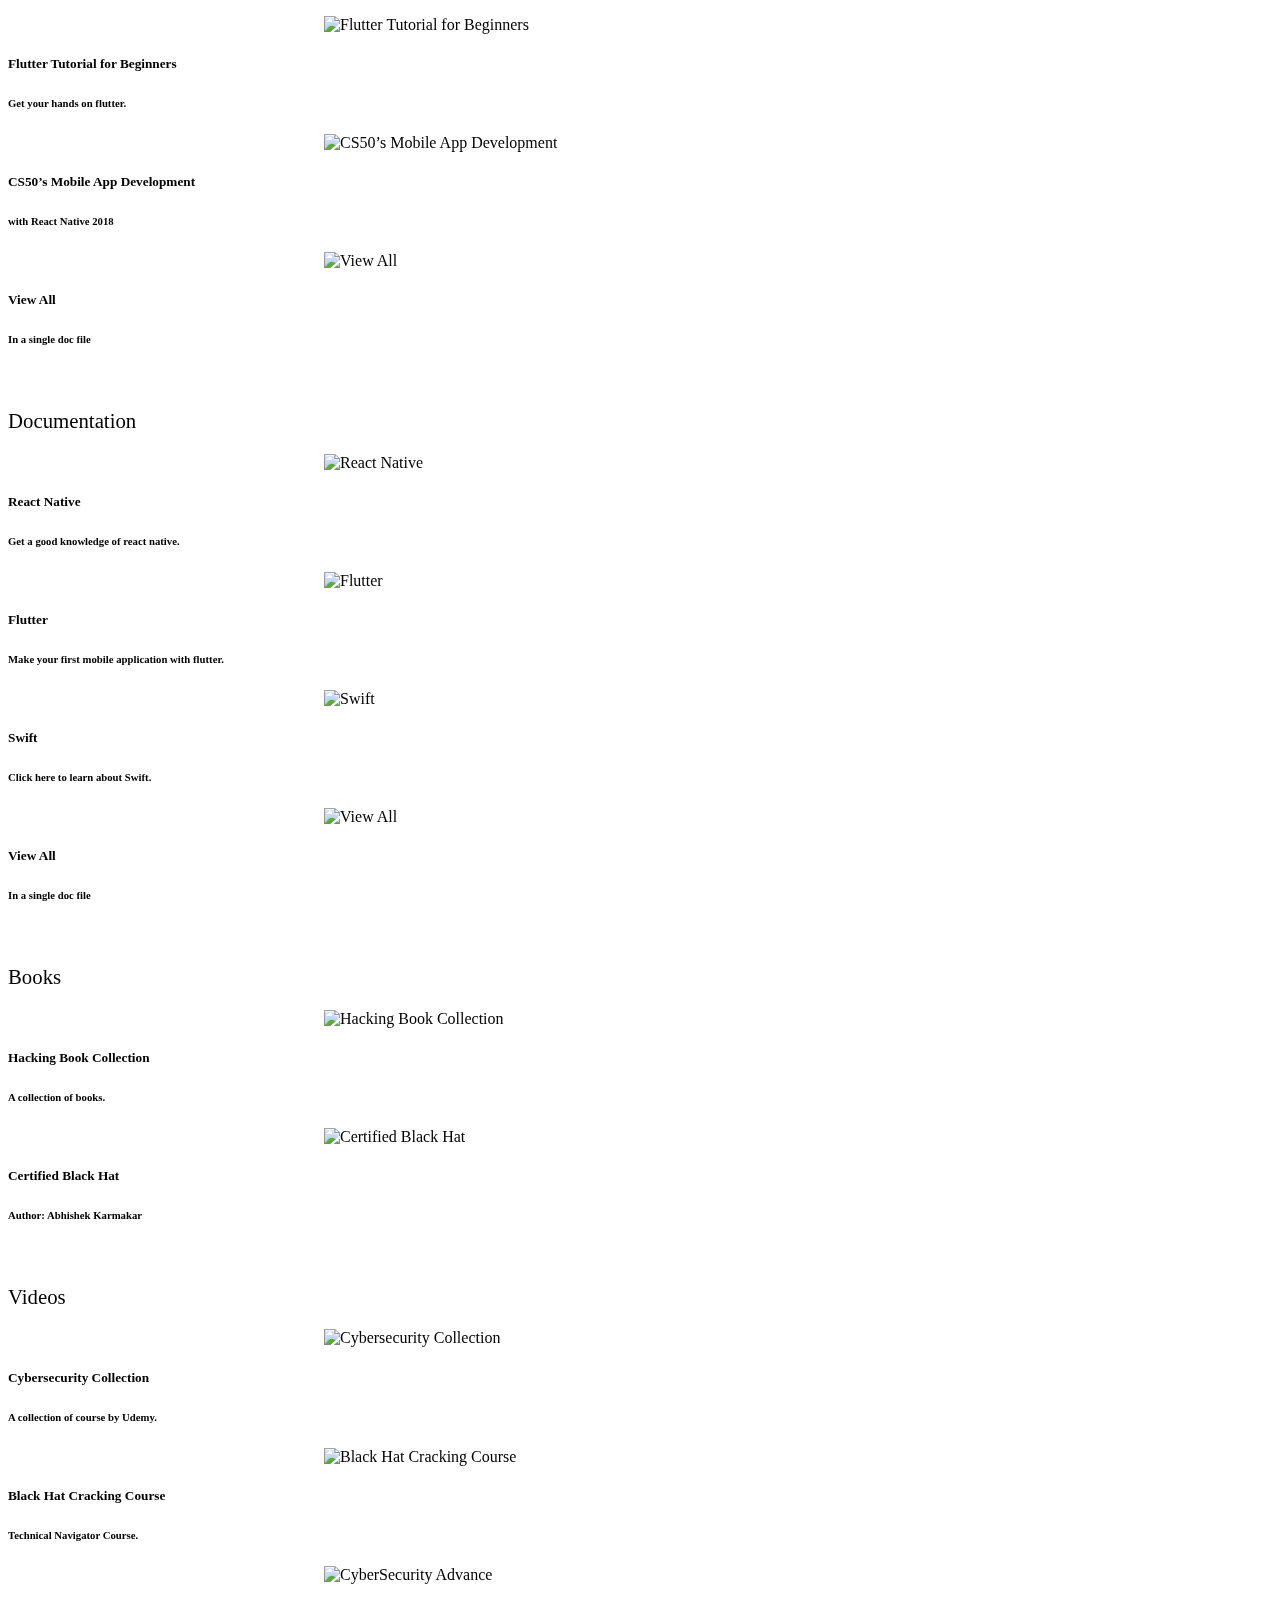
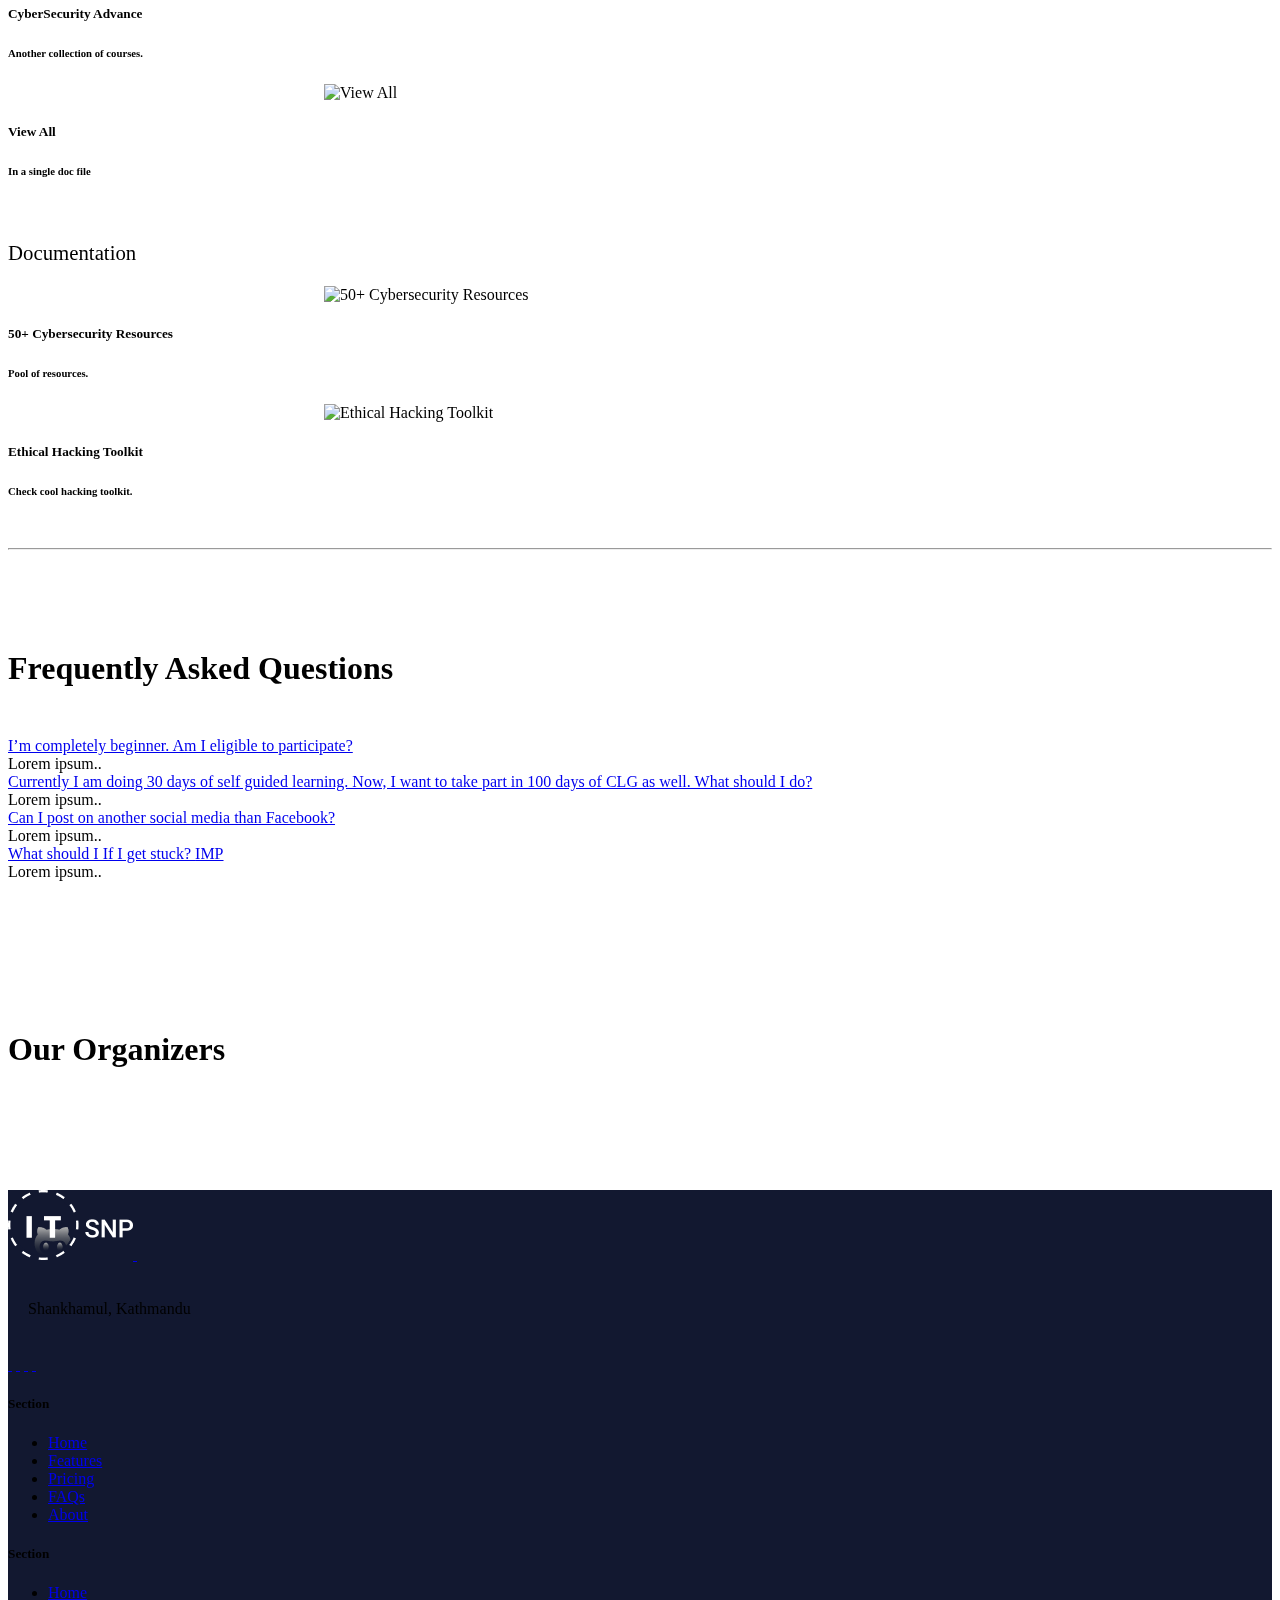
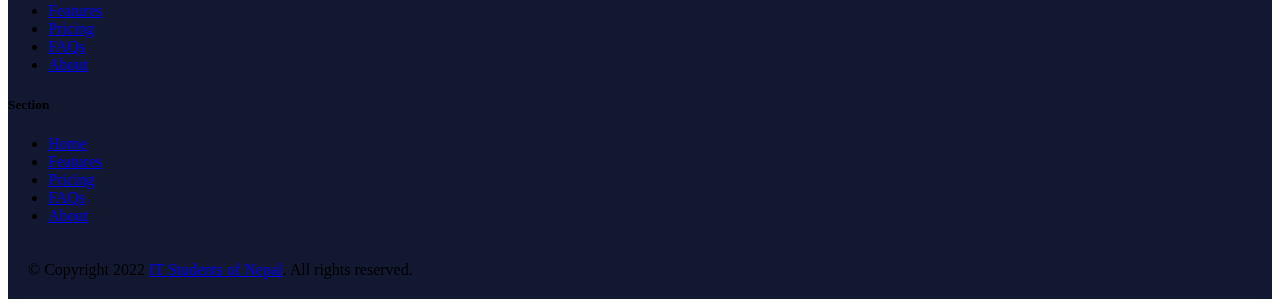
==== commit 2105371d: "Footer completed" ====
--- a/index.html
+++ b/index.html
@@ -41,7 +41,7 @@
     <nav class="navbar navbar-expand-lg pt-3">
         <div class="container">
           <!-- NavBar Logo  -->
-          <a href="https://www.itsnp.org" target="_blank" rel="nofollow" class="d-flex align-items-center col-md-3 mb-2 mb-md-0 text-dark text-decoration-none" >
+          <a href="https://www.itsnp.org" target="_blank" rel="nofollow" class="d-flex align-items-center col-md-3 mb-2 mb-md-0 text-dark text-decoration-none text-black" >
             <img src="images/logo.png" alt="itsnp logo">&nbsp;
           </a>
           <!-- Mobile Hamburger Icon -->
@@ -51,10 +51,10 @@
           <div class="collapse navbar-collapse" id="navbar">
             <!-- Menu Links -->
             <ul class="navbar-nav me-auto lg-justify-content-center ms-2 mb-md-0  pl-md-0">
-              <li><a href="#" class="nav-link px-lg-4 link-secondary">What is CLG</a></li>
-              <li><a href="#" class="nav-link px-lg-4 link-dark">Code of Conduct</a></li>
-              <li><a href="#" class="nav-link px-lg-4 link-dark">Resources</a></li>
-              <li><a href="#" class="nav-link px-lg-4 link-dark">FAQs</a></li>
+              <li><a href="#what-is-clg" class="nav-link px-lg-4 link-secondary">What is CLG</a></li>
+              <li><a href="#code-of-conduct" class="nav-link px-lg-4 link-dark">Code of Conduct</a></li>
+              <li><a href="#resources" class="nav-link px-lg-4 link-dark">Resources</a></li>
+              <li><a href="#faqs" class="nav-link px-lg-4 link-dark">FAQs</a></li>
             </ul>   
             <!-- End Button -->
             <div class="col-md-3">
@@ -392,8 +392,14 @@
         <p class="text-secondary">
           We have collected good resources to help you begin this journey. Let’s start learning
         </p>
-        <!-- TODO: Make Tab Responsive -->
-        <ul class="nav nav-pills mb-3 justify-content-center" id="resources-tab" role="tablist">
+        <select class="form-select d-lg-none" aria-label="Default select example" id="resource-tab-dropdown">
+          <option value="design" selected>Design</option>
+          <option value="frontend">Frontend</option>
+          <option value="backend">Backend</option>
+          <option value="mobile-app">Mobile App</option>
+          <option value="cyber-security">Cyber Security</option>
+        </select>
+        <ul class="nav nav-pills mb-3 justify-content-center d-lg-block d-none" id="resources-tab" role="tablist">
           <!-- Design Tab -->
           <li class="badge rounded-pill text-bg-primary mx-2" role="presentation">
             <button class="nav-link active" id="design-tab" data-bs-toggle="pill" data-bs-target="#design" type="button"
@@ -1281,87 +1287,165 @@
             <!-- Documentation End  -->
           </div>
           <!-- Cyber Security Tab Content End -->
-
           <br>
           <hr>
-
-          <div class="faqs">
-            <h1>Frequently Asked Questions</h1>
-            <div id="faqs">
-
-              <!-- First Question -->
-              <div class="card mb-2">
-                <div class="card-body">
-                  <a class="row collapsed text-decoration-none text-start align-items-center" data-bs-toggle="collapse"
-                    href="#questionOne">
-                    <span class="col-lg-6 col-10">I’m completely beginner. Am I eligible to participate?</span>
-                    <i class="fa-solid fa-circle-plus col-lg-6 col-2 text-end"></i>
-                  </a>
-                </div>
-                <div id="questionOne" class="collapse" data-bs-parent="#faqs">
-                  <div class="card-body text-start text-secondary">
-                    Lorem ipsum..
-                  </div>
-                </div>
-              </div>
-              <!-- First Question End -->
-
-              <!-- Second Question -->
-              <div class="card mb-2">
-                <div class="card-body">
-                  <a class="row collapsed text-decoration-none text-start align-items-center" data-bs-toggle="collapse"
-                    href="#questionTwo">
-                    <span class="col-lg-6 col-10">Currently I am doing 30 days of self guided learning. Now, I want to take part in 100 days of CLG as well. What should I
-                    do?</span>
-                    <i class="fa-solid fa-circle-plus col-lg-6 col-2 text-end"></i>
-                  </a>
-                </div>
-                <div id="questionTwo" class="collapse" data-bs-parent="#faqs">
-                  <div class="card-body text-start text-secondary">
-                    Lorem ipsum..
-                  </div>
-                </div>
-              </div>
-              <!-- Second Question End -->
-
-              <!-- Third Question -->
-              <div class="card mb-2">
-                <div class="card-body">
-                  <a class="row collapsed text-decoration-none text-start align-items-center" data-bs-toggle="collapse"
-                    href="#questionThree">
-                    <span class="col-lg-6 col-10">Can I post on another social media than Facebook?</span>
-                    <i class="fa-solid fa-circle-plus col-lg-6 col-2 text-end"></i>
-                  </a>
-                </div>
-                <div id="questionThree" class="collapse" data-bs-parent="#faqs">
-                  <div class="card-body text-start text-secondary">
-                    Lorem ipsum..
-                  </div>
-                </div>
-              </div>
-              <!-- Third Question End -->
-
-              <!-- Fourth Question -->
-              <div class="card mb-2">
-                <div class="card-body">
-                  <a class="row collapsed text-decoration-none text-start align-items-center" data-bs-toggle="collapse"
-                    href="#questionFour">
-                    <span class="col-lg-6 col-10">What should I If I get stuck? <span class="badge text-bg-primary">IMP</span></span>
-                    <i class="fa-solid fa-circle-plus col-lg-6 col-2 text-end"></i>
-                  </a>
-                </div>
-                <div id="questionFour" class="collapse" data-bs-parent="#faqs">
-                  <div class="card-body text-start text-secondary">
-                    Lorem ipsum..
-                  </div>
-                </div>
-              </div>
-              <!-- Fourth Question End -->
-            </div>
-          </div>
         </div>
       </div>
+      <!-- Resources End -->
+
+      <!-- FAQs -->
+      <div class="faqs container text-center">
+        <h1>Frequently Asked Questions</h1>
+        <div id="faqs">
+      
+          <!-- First Question -->
+          <div class="card mb-2">
+            <div class="card-body">
+              <a class="row collapsed text-decoration-none text-black text-start align-items-center" data-bs-toggle="collapse"
+                href="#questionOne">
+                <span class="col-lg-6 col-10">I’m completely beginner. Am I eligible to participate?</span>
+                <i class="fa-solid fa-circle-plus col-lg-6 col-2 text-end"></i>
+              </a>
+            </div>
+            <div id="questionOne" class="collapse" data-bs-parent="#faqs">
+              <div class="card-body text-start text-secondary">
+                Lorem ipsum..
+              </div>
+            </div>
+          </div>
+          <!-- First Question End -->
+      
+          <!-- Second Question -->
+          <div class="card mb-2">
+            <div class="card-body">
+              <a class="row collapsed text-decoration-none text-black text-start align-items-center" data-bs-toggle="collapse"
+                href="#questionTwo">
+                <span class="col-lg-6 col-10">Currently I am doing 30 days of self guided learning. Now, I want to take part
+                  in 100 days of CLG as well. What should I
+                  do?</span>
+                <i class="fa-solid fa-circle-plus col-lg-6 col-2 text-end"></i>
+              </a>
+            </div>
+            <div id="questionTwo" class="collapse" data-bs-parent="#faqs">
+              <div class="card-body text-start text-secondary">
+                Lorem ipsum..
+              </div>
+            </div>
+          </div>
+          <!-- Second Question End -->
+      
+          <!-- Third Question -->
+          <div class="card mb-2">
+            <div class="card-body">
+              <a class="row collapsed text-decoration-none text-black text-start align-items-center" data-bs-toggle="collapse"
+                href="#questionThree">
+                <span class="col-lg-6 col-10">Can I post on another social media than Facebook?</span>
+                <i class="fa-solid fa-circle-plus col-lg-6 col-2 text-end"></i>
+              </a>
+            </div>
+            <div id="questionThree" class="collapse" data-bs-parent="#faqs">
+              <div class="card-body text-start text-secondary">
+                Lorem ipsum..
+              </div>
+            </div>
+          </div>
+          <!-- Third Question End -->
+      
+          <!-- Fourth Question -->
+          <div class="card mb-2">
+            <div class="card-body">
+              <a class="row collapsed text-decoration-none text-black text-start align-items-center" data-bs-toggle="collapse"
+                href="#questionFour">
+                <span class="col-lg-6 col-10">What should I If I get stuck? <span
+                    class="badge text-bg-primary rounded-pill">IMP</span></span>
+                <i class="fa-solid fa-circle-plus col-lg-6 col-2 text-end"></i>
+              </a>
+            </div>
+            <div id="questionFour" class="collapse" data-bs-parent="#faqs">
+              <div class="card-body text-start text-secondary">
+                Lorem ipsum..
+              </div>
+            </div>
+          </div>
+          <!-- Fourth Question End -->
+        </div>
+      </div>
+      <!-- FAQs End -->
+
+      <!-- Organizers -->
+      <div class="container" id="organizers">
+        <h1 class="text-center">Our Organizers</h1>
+        <div class="row">
+          <div class="col-lg-3"><img class="img-fluid" src="images/partners/partner1.webp" alt="" srcset=""></div>
+          <div class="col-lg-3"><img class="img-fluid" src="images/partners/partner1.webp" alt="" srcset=""></div>
+          <div class="col-lg-3"><img class="img-fluid" src="images/partners/partner1.webp" alt="" srcset=""></div>
+          <div class="col-lg-3"><img class="img-fluid" src="images/partners/partner1.webp" alt="" srcset=""></div>
+        </div>
+      </div>
+      
     </main>
+
+  <div id="footer" class="text-bg-dark">
+    <footer class="container">
+      <div class="row row-cols-1 row-cols-sm-2 row-cols-md-5 py-5 mt-5">
+        <div class="col mb-3">
+          <a href="/" class="d-flex align-items-center mb-3 link-dark text-decoration-none">
+            <img src="images/logo-dark.png" alt="itsnp logo" srcset="">&nbsp;
+          </a>
+          <br>
+          <p class="text-muted">Shankhamul, Kathmandu</p>
+          <br>
+          <div class="logos d-flex gap-3">
+            <a class="text-decoration-none" href="https://www.linkedin.com/company/itsnporg" target="_blank" rel="noopener noreferrer"><i class="fa-brands fa-xl text-light fa-linkedin"></i>&nbsp;</a>
+            <a class="text-decoration-none" href="https://www.facebook.com/itsnporg" target="_blank" rel="noopener noreferrer"><i class="fa-brands fa-xl text-light fa-facebook"></i>&nbsp;</a>
+            <a class="text-decoration-none" href="https://www.youtube.com/c/itsnporg" target="_blank" rel="noopener noreferrer"><i class="fa-brands fa-xl text-light fa-youtube"></i>&nbsp;</a>
+            <a class="text-decoration-none" href="https://www.instagram.com/itsnporg" target="_blank" rel="noopener noreferrer"><i class="fa-brands fa-xl text-light fa-instagram"></i>&nbsp;</a>
+          </div>
+        </div>
+    
+        <div class="col mb-3">
+    
+        </div>
+    
+        <div class="col mb-3">
+          <h5>Section</h5>
+          <ul class="nav flex-column">
+            <li class="nav-item mb-2"><a href="#" class="nav-link p-0 text-muted">Home</a></li>
+            <li class="nav-item mb-2"><a href="#" class="nav-link p-0 text-muted">Features</a></li>
+            <li class="nav-item mb-2"><a href="#" class="nav-link p-0 text-muted">Pricing</a></li>
+            <li class="nav-item mb-2"><a href="#" class="nav-link p-0 text-muted">FAQs</a></li>
+            <li class="nav-item mb-2"><a href="#" class="nav-link p-0 text-muted">About</a></li>
+          </ul>
+        </div>
+    
+        <div class="col mb-3">
+          <h5>Section</h5>
+          <ul class="nav flex-column">
+            <li class="nav-item mb-2"><a href="#" class="nav-link p-0 text-muted">Home</a></li>
+            <li class="nav-item mb-2"><a href="#" class="nav-link p-0 text-muted">Features</a></li>
+            <li class="nav-item mb-2"><a href="#" class="nav-link p-0 text-muted">Pricing</a></li>
+            <li class="nav-item mb-2"><a href="#" class="nav-link p-0 text-muted">FAQs</a></li>
+            <li class="nav-item mb-2"><a href="#" class="nav-link p-0 text-muted">About</a></li>
+          </ul>
+        </div>
+    
+        <div class="col mb-3">
+          <h5>Section</h5>
+          <ul class="nav flex-column">
+            <li class="nav-item mb-2"><a href="#" class="nav-link p-0 text-muted">Home</a></li>
+            <li class="nav-item mb-2"><a href="#" class="nav-link p-0 text-muted">Features</a></li>
+            <li class="nav-item mb-2"><a href="#" class="nav-link p-0 text-muted">Pricing</a></li>
+            <li class="nav-item mb-2"><a href="#" class="nav-link p-0 text-muted">FAQs</a></li>
+            <li class="nav-item mb-2"><a href="#" class="nav-link p-0 text-muted">About</a></li>
+          </ul>
+        </div>
+      </div>
+      <p class="text-center">
+        &copy; Copyright 2022 <a href="https://www.itsnp.org" target="_blank" rel="noopener noreferrer">IT Students of Nepal</a>. All rights reserved.
+      </p>
+    </footer>
+  </div>
+
 
     <!-- Scripts -->
     <!-- Bootstrap Script --> <script src="https://cdn.jsdelivr.net/npm/bootstrap@5.0.2/dist/js/bootstrap.bundle.min.js" integrity="sha384-MrcW6ZMFYlzcLA8Nl+NtUVF0sA7MsXsP1UyJoMp4YLEuNSfAP+JcXn/tWtIaxVXM" crossorigin="anonymous"></script>
--- a/style.css
+++ b/style.css
@@ -27,6 +27,7 @@
 }
 
 #what-is-clg {
+  margin-top: 150px;
   background-color: #F1F7FF;
   border-radius: 20px;
 }
@@ -82,6 +83,14 @@
   margin-left: 25%;
 }
 
+#organizers {
+  margin-top: 150px;
+}
+
+#organizers h1 {
+  margin-bottom: 50px;
+}
+
 .col-md-3 {
   margin-bottom: 20px;
 }
@@ -113,6 +122,15 @@
   margin-bottom: 50px;
 }
 
+#footer {
+  background-color: #121830 !important;
+}
+
+#footer p {
+  margin-bottom: 0;
+  padding: 20px;
+}
+
 @media screen and (max-width: 1200px) {
   #what-is-clg {
     margin-top: 150px;
